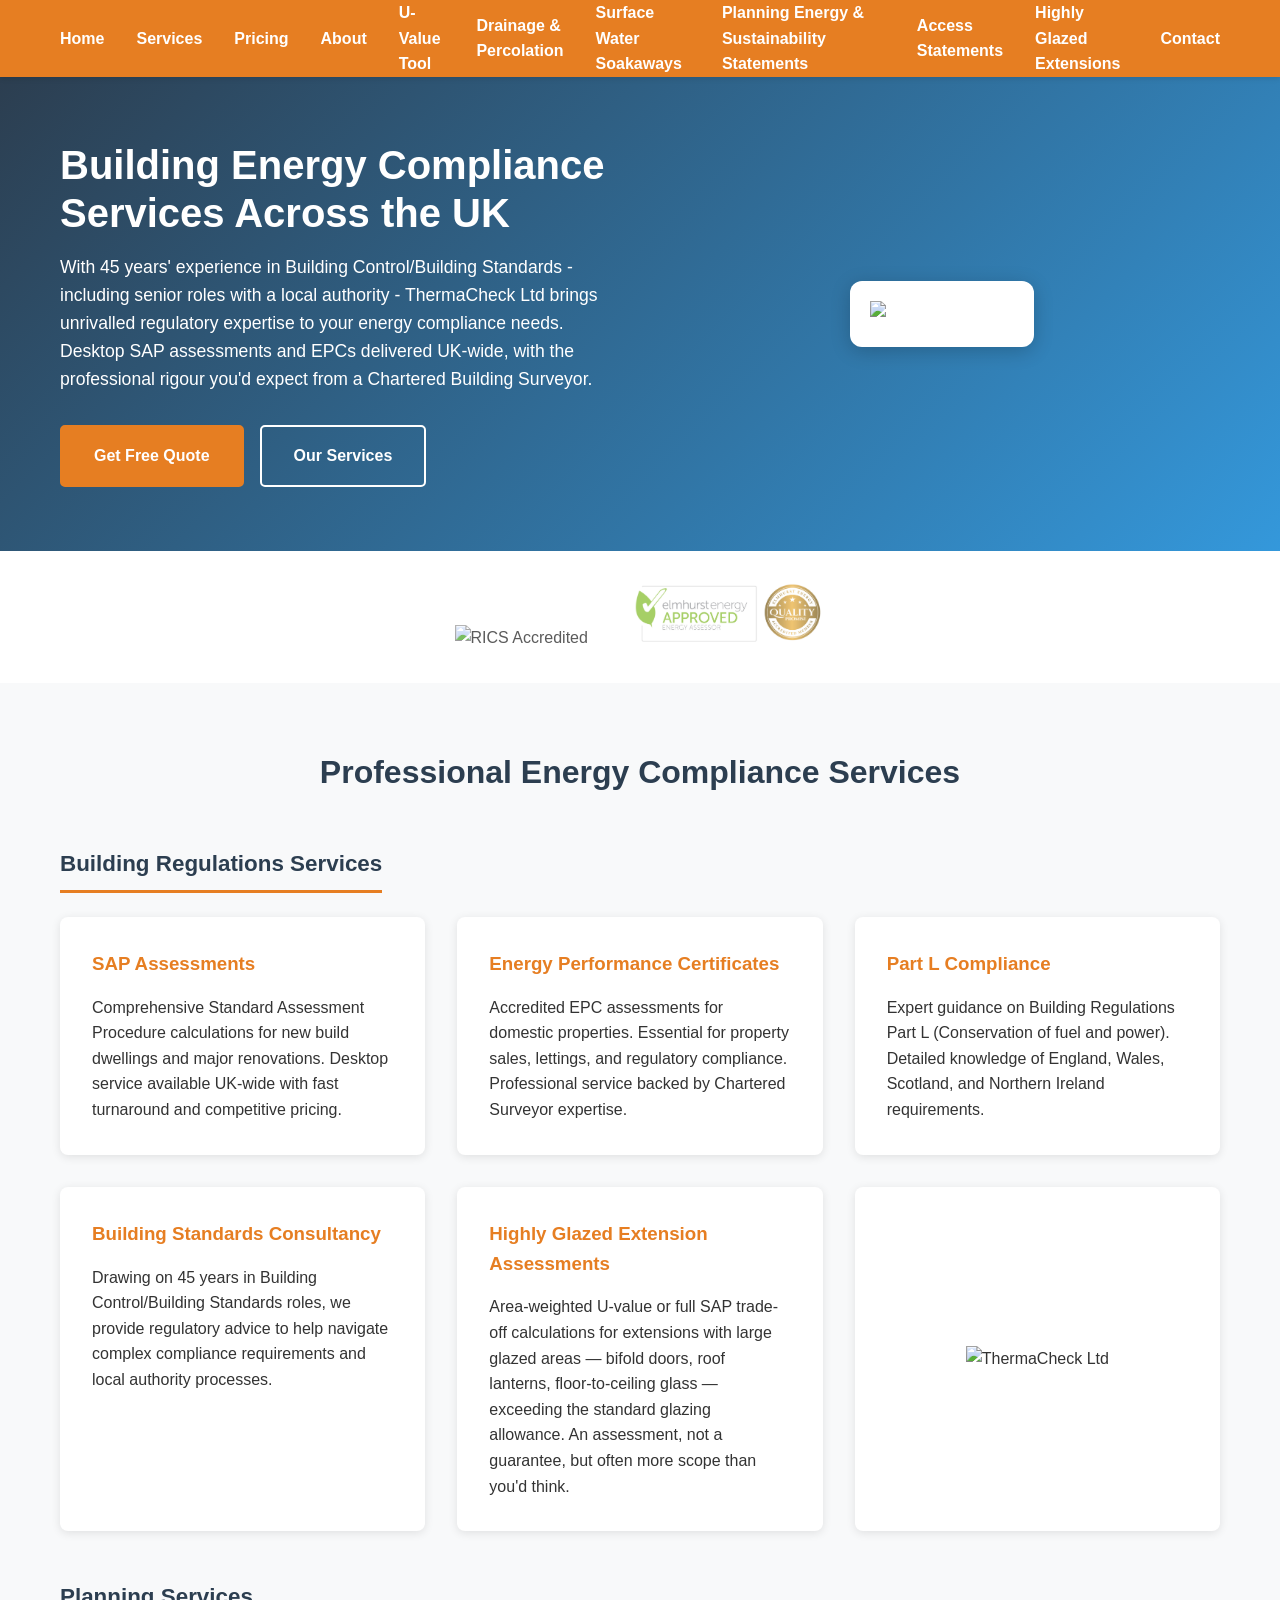
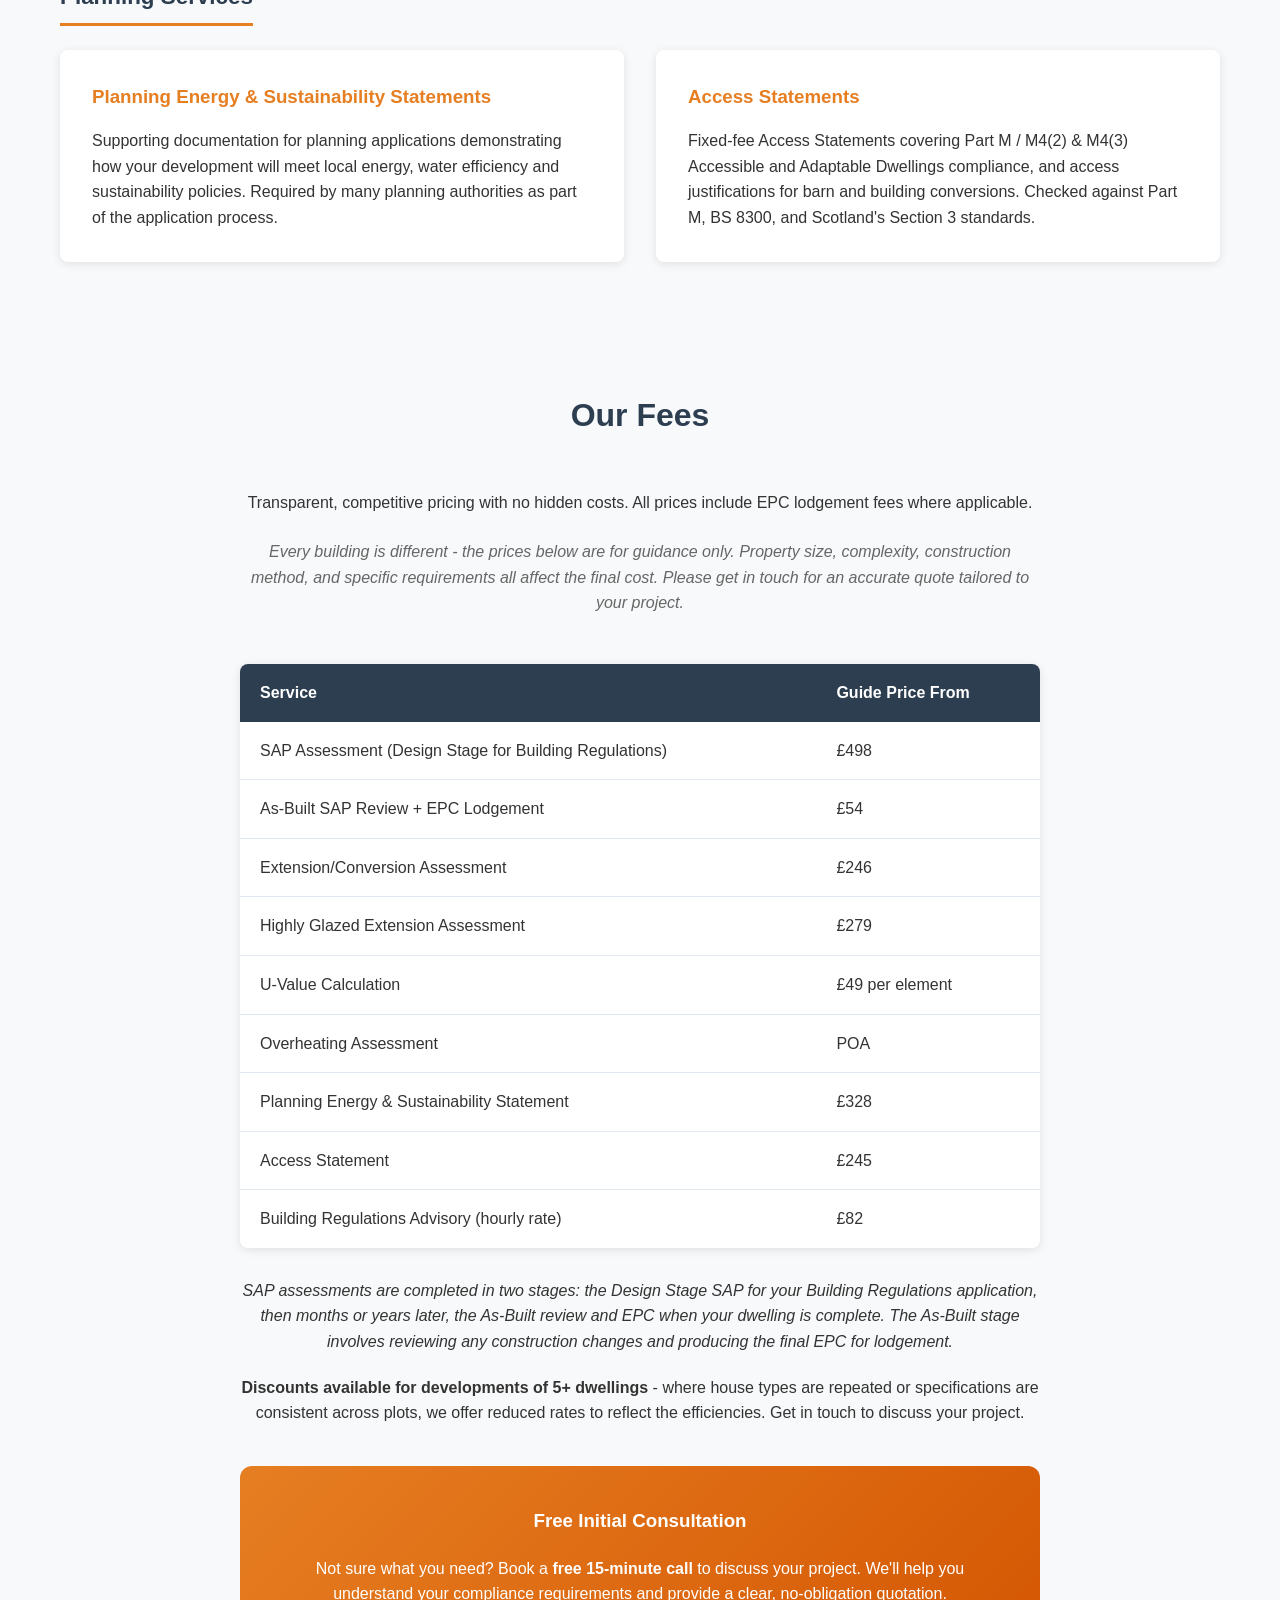
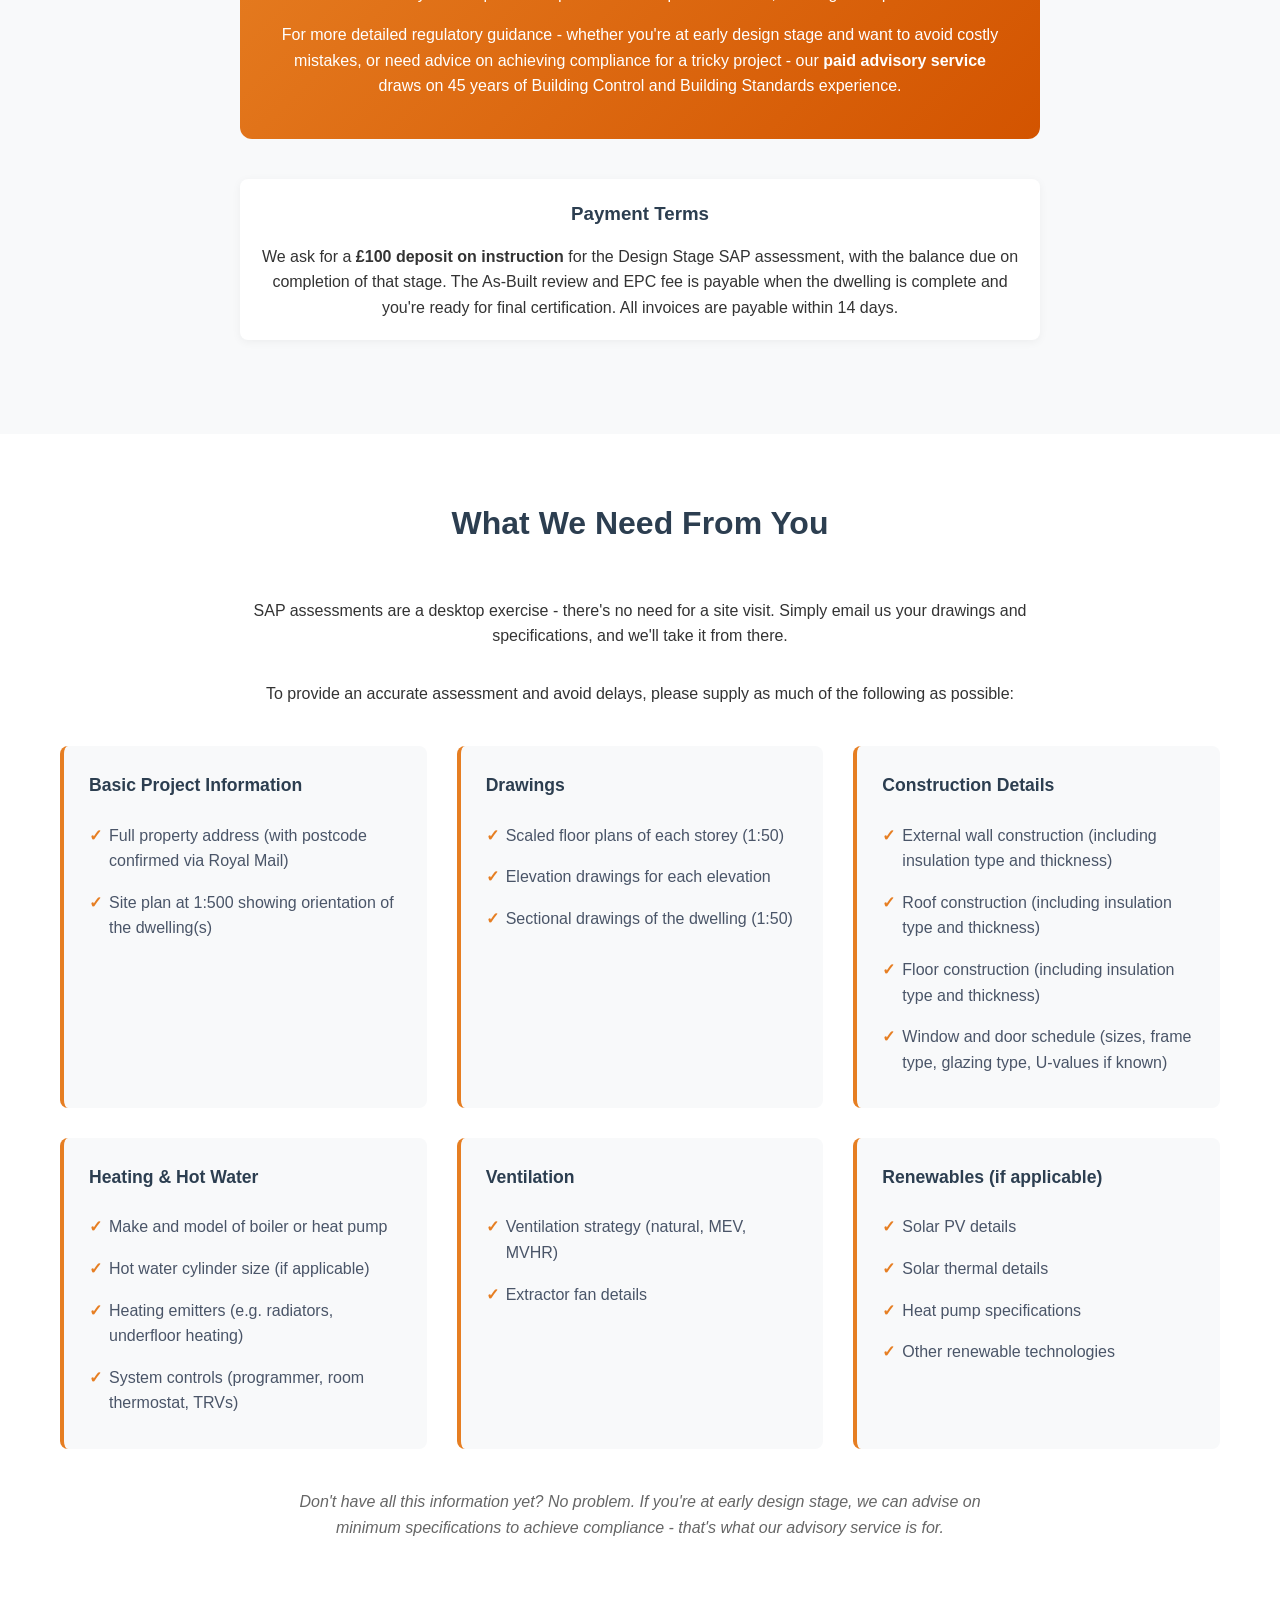
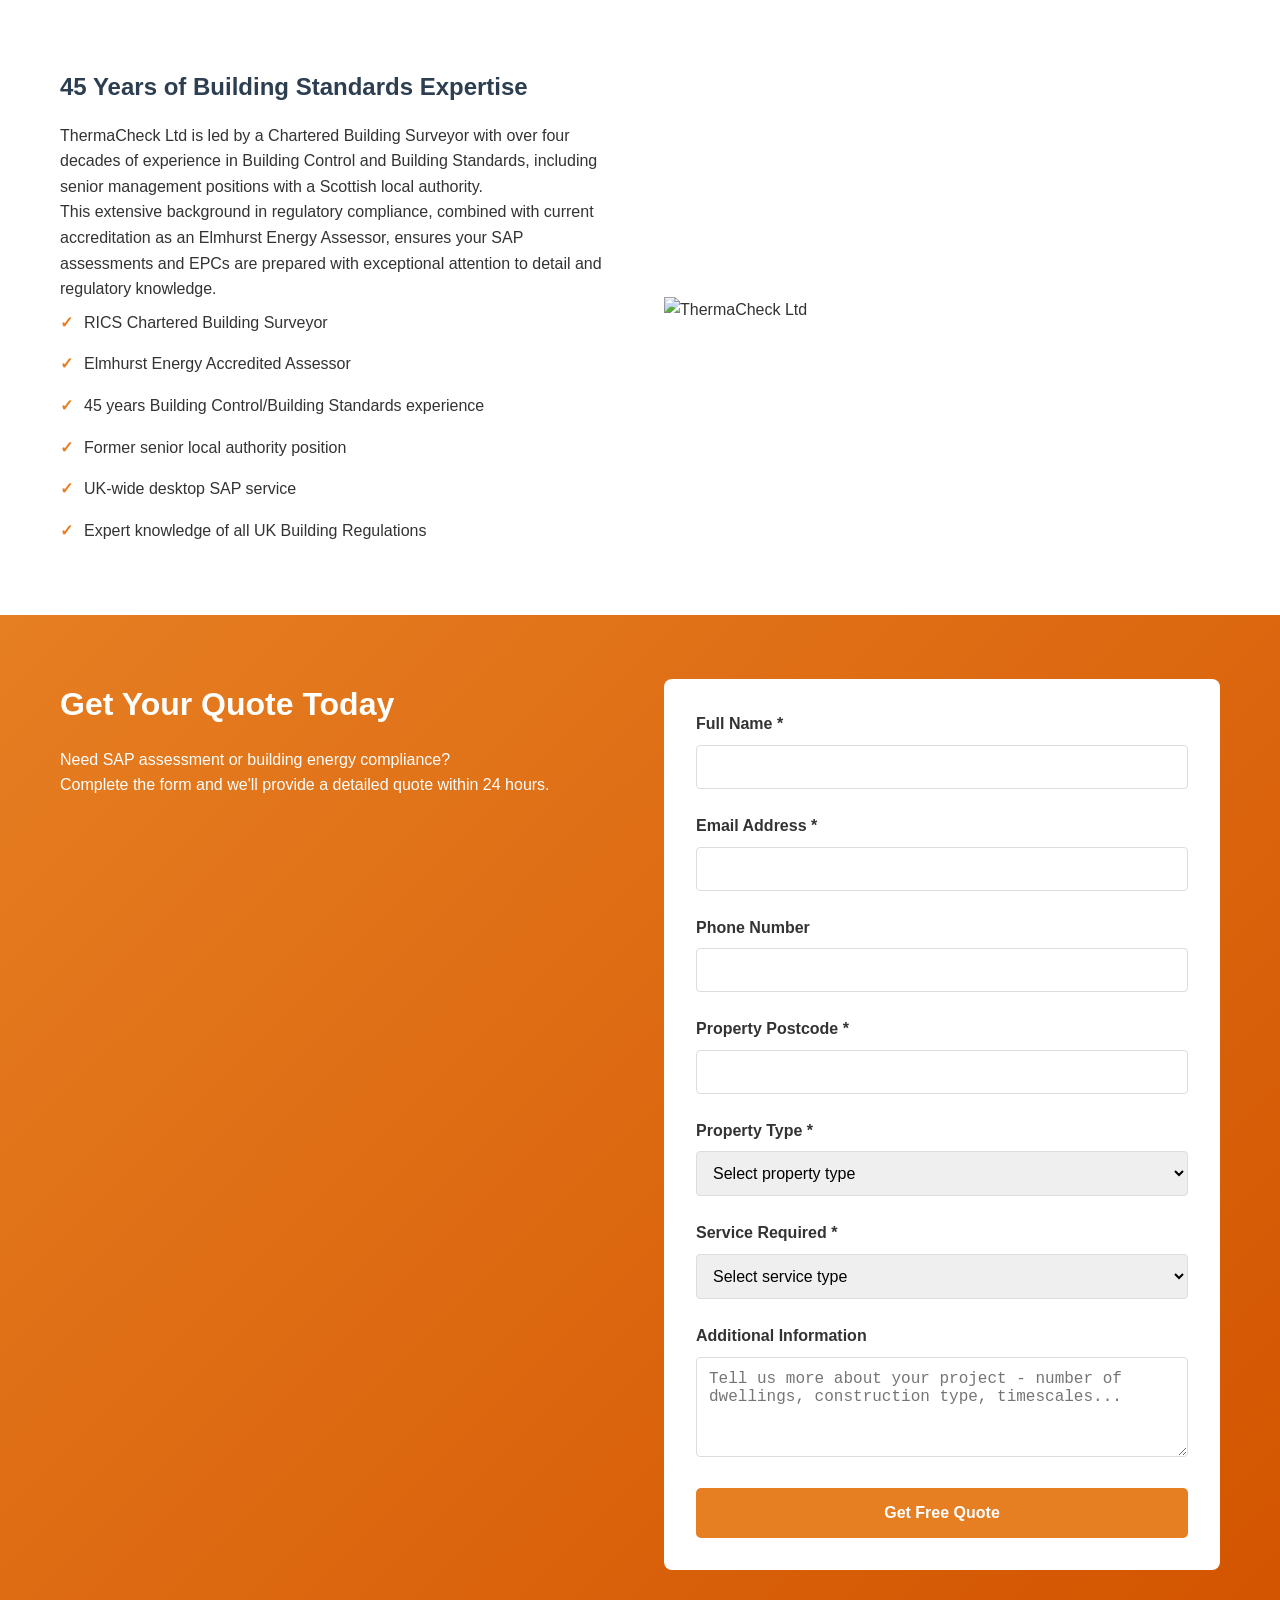
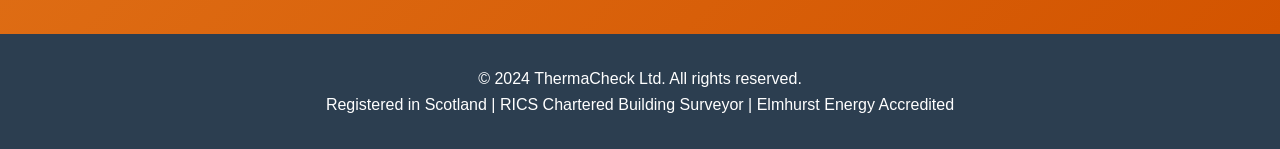
==== index.html @ 01a6847f "Add Highly Glazed Extension Assessments nav link and service card" ====
<!DOCTYPE html>
<html lang="en" ml-update="aware"><head>
<!-- Google tag (gtag.js) -->
<script async src="https://www.googletagmanager.com/gtag/js?id=AW-18004781098"></script>
<script>
window.dataLayer = window.dataLayer || [];
function gtag(){dataLayer.push(arguments);}
gtag('js', new Date());
gtag('config', 'AW-18004781098');
</script>

<meta http-equiv="content-type" content="text/html; charset=UTF-8">
<meta charset="UTF-8">
<meta name="viewport" content="width=device-width, initial-scale=1.0">
<title>ThermaCheck Ltd - Building Energy Compliance Services</title>
<style>
* {
margin: 0;
padding: 0;
box-sizing: border-box;
}

body {
font-family: 'Segoe UI', Tahoma, Geneva, Verdana, sans-serif;
line-height: 1.6;
color: #333;
}

.container {
max-width: 1200px;
margin: 0 auto;
padding: 0 20px;
}

/* Header Styles */
header {
background: #e67e22;
box-shadow: 0 2px 5px rgba(0,0,0,0.1);
position: sticky;
top: 0;
z-index: 1000;
}

nav {
display: flex;
justify-content: flex-end;
align-items: center;
padding: 1.5rem 0;
}

.nav-links {
display: flex;
list-style: none;
gap: 2rem;
align-items: center;
}

.nav-links a {
text-decoration: none;
color: white;
font-weight: 600;
transition: color 0.3s;
}

.nav-links a:hover {
color: #2c3e50;
}

/* Hero Section */
.hero {
background: linear-gradient(135deg, #2c3e50 0%, #3498db 100%);
color: white;
padding: 4rem 0;
}

.hero-content {
display: grid;
grid-template-columns: 1fr 1fr;
gap: 3rem;
align-items: center;
}

.hero-text h1 {
font-size: 2.5rem;
margin-bottom: 1rem;
line-height: 1.2;
}

.hero-text p {
font-size: 1.1rem;
margin-bottom: 2rem;
}

.hero-logo {
display: flex;
justify-content: center;
align-items: center;
}

.hero-logo img {
max-width: 280px;
height: auto;
background: white;
padding: 20px;
border-radius: 12px;
box-shadow: 0 4px 20px rgba(0,0,0,0.2);
}

.hero-buttons {
display: flex;
gap: 1rem;
flex-wrap: wrap;
}

.btn-primary {
background: #e67e22;
color: white;
padding: 1rem 2rem;
border-radius: 5px;
text-decoration: none;
font-weight: 600;
transition: background 0.3s;
border: 2px solid #e67e22;
}

.btn-primary:hover {
background: #d35400;
border-color: #d35400;
}

.btn-secondary {
background: transparent;
color: white;
padding: 1rem 2rem;
border-radius: 5px;
text-decoration: none;
font-weight: 600;
border: 2px solid white;
transition: all 0.3s;
}

.btn-secondary:hover {
background: white;
color: #2c3e50;
}

/* Logo Display Section */
.logo-display {
background: white;
padding: 2rem 0;
text-align: center;
display: flex;
justify-content: center;
align-items: center;
gap: 30px;
}

.logo-display img {
height: 60px;
margin: 0 20px;
opacity: 0.8;
}

/* Services Section */
.services {
padding: 4rem 0;
background: #f8f9fa;
}

.section-title {
text-align: center;
font-size: 2rem;
margin-bottom: 3rem;
color: #2c3e50;
}

.services-grid {
display: grid;
grid-template-columns: repeat(auto-fit, minmax(300px, 1fr));
gap: 2rem;
}

.service-card {
background: white;
padding: 2rem;
border-radius: 8px;
box-shadow: 0 2px 10px rgba(0,0,0,0.1);
transition: transform 0.3s;
}

.service-card:hover {
transform: translateY(-5px);
}

.service-card h3 {
color: #e67e22;
margin-bottom: 1rem;
}

.service-logo-card {
display: flex;
justify-content: center;
align-items: center;
background: white;
}

.service-logo-card img {
max-width: 200px;
height: auto;
}

.service-logo-card:hover {
transform: none;
}

/* About Section */
.about {
padding: 4rem 0;
background: white;
}

.about-content {
display: grid;
grid-template-columns: 1fr 1fr;
gap: 3rem;
align-items: center;
}

.about-text h2 {
color: #2c3e50;
margin-bottom: 1rem;
}

.about-text ul {
list-style: none;
padding: 0;
}

.about-text li {
padding: 0.5rem 0;
padding-left: 1.5rem;
position: relative;
}

.about-text li:before {
content: "✓";
position: absolute;
left: 0;
color: #e67e22;
font-weight: bold;
}

/* Pricing Section */
.pricing {
padding: 4rem 0;
background: #f8f9fa;
}

/* Quote Section */
.quote-section {
padding: 4rem 0;
background: linear-gradient(135deg, #e67e22 0%, #d35400 100%);
color: white;
}

.quote-container {
display: grid;
grid-template-columns: 1fr 1fr;
gap: 3rem;
align-items: start;
}

.quote-info h2 {
font-size: 2rem;
margin-bottom: 1rem;
}

.quote-form {
background: white;
padding: 2rem;
border-radius: 8px;
color: #333;
}

.form-group {
margin-bottom: 1.5rem;
}

.form-group label {
display: block;
margin-bottom: 0.5rem;
font-weight: 600;
}

.form-group input,
.form-group select,
.form-group textarea {
width: 100%;
padding: 0.75rem;
border: 1px solid #ddd;
border-radius: 4px;
font-size: 1rem;
}

.form-group textarea {
resize: vertical;
min-height: 100px;
}

.submit-button {
background: #e67e22;
color: white;
padding: 1rem 2rem;
border: none;
border-radius: 5px;
font-size: 1rem;
font-weight: 600;
cursor: pointer;
width: 100%;
transition: background 0.3s;
}

.submit-button:hover {
background: #d35400;
}

/* Footer */
footer {
background: #2c3e50;
color: white;
padding: 2rem 0;
text-align: center;
}

/* Scroll padding for fixed header */
html {
scroll-padding-top: 100px;
}

/* Responsive Design */
@media (max-width: 768px) {
.nav-links {
display: none;
}

.hero-content {
grid-template-columns: 1fr;
text-align: center;
}

.hero-text h1 {
font-size: 1.8rem;
}

.hero-logo {
order: -1;
}

.hero-logo img {
max-width: 200px;
}

.hero-buttons {
justify-content: center;
}

.about-content,
.quote-container {
grid-template-columns: 1fr;
}

.logo-display img {
height: 40px;
margin: 10px;
}
}
</style>
</head>
<body>
<header>
<nav class="container">
<ul class="nav-links">
<li><a href="#home">Home</a></li>
<li><a href="#services">Services</a></li>
<li><a href="#pricing">Pricing</a></li>
<li><a href="#about">About</a></li>
<li><a href="https://u-values.thermacheck.co.uk" target="_blank" rel="noopener">U-Value Tool</a></li>
<li><a href="https://drainage.thermacheck.co.uk" target="_blank" rel="noopener">Drainage &amp; Percolation</a></li>
<li><a href="https://surface-water.thermacheck.co.uk" target="_blank" rel="noopener">Surface Water Soakaways</a></li>
<li><a href="https://planning-energy.thermacheck.co.uk" target="_blank" rel="noopener">Planning Energy &amp; Sustainability Statements</a></li>
<li><a href="https://access-statement.thermacheck.co.uk" target="_blank" rel="noopener">Access Statements</a></li>
<li><a href="https://glazed-extensions.thermacheck.co.uk" target="_blank" rel="noopener">Highly Glazed Extensions</a></li>
<li><a href="#contact">Contact</a></li>
</ul>
</nav>
</header>

<section id="home" class="hero">
<div class="container">
<div class="hero-content">
<div class="hero-text">
<h1>Building Energy Compliance Services Across the UK</h1>
<p>With 45 years' experience in Building
Control/Building Standards - including senior roles with a local
authority - ThermaCheck Ltd brings unrivalled regulatory expertise to
your energy compliance needs. Desktop SAP assessments and EPCs delivered
UK-wide, with the professional rigour you'd expect from a Chartered
Building Surveyor.</p>
<div class="hero-buttons">
<a href="#quote" class="btn-primary">Get Free Quote</a>
<a href="#services" class="btn-secondary">Our Services</a>
</div>
</div>
<div class="hero-logo">
<img src="img/thermacheck-logo.png" alt="ThermaCheck Ltd">
</div>
</div>
</div>
</section>

<section class="logo-display">
<div class="container">
<img src="img/RICS-Logo-Black-With-Logo-White-Background.png" alt="RICS Accredited">
<img src="img/Elmhurst_approved_logo.png" alt="Elmhurst Approved">
</div>
</section>

<section id="services" class="services">
<div class="container">
<h2 class="section-title">Professional Energy Compliance Services</h2>

<h3 style="color: #2c3e50; margin-bottom: 1.5rem; font-size: 1.4rem; border-bottom: 3px solid #e67e22; padding-bottom: 0.5rem; display: inline-block;">Building Regulations Services</h3>
<div class="services-grid" style="margin-bottom: 3rem;">
<div class="service-card">
<h3>SAP Assessments</h3>
<p>Comprehensive Standard Assessment Procedure
calculations for new build dwellings and major renovations. Desktop
service available UK-wide with fast turnaround and competitive pricing.</p>
</div>
<div class="service-card">
<h3>Energy Performance Certificates</h3>
<p>Accredited EPC assessments for domestic
properties. Essential for property sales, lettings, and regulatory
compliance. Professional service backed by Chartered Surveyor expertise.</p>
</div>
<div class="service-card">
<h3>Part L Compliance</h3>
<p>Expert guidance on Building Regulations Part L
(Conservation of fuel and power). Detailed knowledge of England, Wales,
Scotland, and Northern Ireland requirements.</p>
</div>
<div class="service-card">
<h3>Building Standards Consultancy</h3>
<p>Drawing on 45 years in Building Control/Building
Standards roles, we provide regulatory advice to help navigate complex
compliance requirements and local authority processes.</p>
</div>
<div class="service-card">
<h3>Highly Glazed Extension Assessments</h3>
<p>Area-weighted U-value or full SAP trade-off
calculations for extensions with large glazed areas &mdash; bifold doors,
roof lanterns, floor-to-ceiling glass &mdash; exceeding the standard
glazing allowance. An assessment, not a guarantee, but often more scope
than you'd think.</p>
</div>
<div class="service-card service-logo-card">
<img src="img/thermacheck-logo.png" alt="ThermaCheck Ltd">
</div>
</div>

<h3 style="color: #2c3e50; margin-bottom: 1.5rem; font-size: 1.4rem; border-bottom: 3px solid #e67e22; padding-bottom: 0.5rem; display: inline-block;">Planning Services</h3>
<div class="services-grid">
<div class="service-card">
<h3>Planning Energy &amp; Sustainability Statements</h3>
<p>Supporting documentation for planning
applications demonstrating how your development will meet local energy,
water efficiency and sustainability policies. Required by many planning
authorities as part of the application process.</p>
</div>
<div class="service-card">
<h3>Access Statements</h3>
<p>Fixed-fee Access Statements covering Part M /
M4(2) &amp; M4(3) Accessible and Adaptable Dwellings compliance, and
access justifications for barn and building conversions. Checked
against Part M, BS 8300, and Scotland's Section 3 standards.</p>
</div>
</div>
</div>
</section>

<!-- Pricing Section -->
<section id="pricing" class="pricing">
<div class="container">
<h2 class="section-title">Our Fees</h2>
<p style="text-align: center; max-width: 800px; margin: 0 auto 1.5rem;">Transparent, competitive pricing with no hidden costs. All prices include EPC lodgement fees where applicable.</p>

<p style="text-align: center; max-width: 800px; margin: 0 auto 3rem; color: #666; font-style: italic;">Every
building is different - the prices below are for guidance only.
Property size, complexity, construction method, and specific
requirements all affect the final cost. Please get in touch for an
accurate quote tailored to your project.</p>

<div style="max-width: 800px; margin: 0 auto 30px; background: white; border-radius: 8px; overflow: hidden; box-shadow: 0 2px 10px rgba(0,0,0,0.1);">
<table style="width: 100%; border-collapse: collapse;">
<thead>
<tr style="background-color: #2c3e50; color: white;">
<th style="padding: 16px 20px; text-align: left; font-weight: 600;">Service</th>
<th style="padding: 16px 20px; text-align: left; font-weight: 600;">Guide Price From</th>
</tr>
</thead>
<tbody>
<tr style="border-bottom: 1px solid #e2e8f0;">
<td style="padding: 16px 20px;">SAP Assessment (Design Stage for Building Regulations)</td>
<td style="padding: 16px 20px;">£498</td>
</tr>
<tr style="border-bottom: 1px solid #e2e8f0;">
<td style="padding: 16px 20px;">As-Built SAP Review + EPC Lodgement</td>
<td style="padding: 16px 20px;">£54</td>
</tr>
<tr style="border-bottom: 1px solid #e2e8f0;">
<td style="padding: 16px 20px;">Extension/Conversion Assessment</td>
<td style="padding: 16px 20px;">£246</td>
</tr>
<tr style="border-bottom: 1px solid #e2e8f0;">
<td style="padding: 16px 20px;">Highly Glazed Extension Assessment</td>
<td style="padding: 16px 20px;">£279</td>
</tr>
<tr style="border-bottom: 1px solid #e2e8f0;">
<td style="padding: 16px 20px;">U-Value Calculation</td>
<td style="padding: 16px 20px;">£49 per element</td>
</tr>
<tr style="border-bottom: 1px solid #e2e8f0;">
<td style="padding: 16px 20px;">Overheating Assessment</td>
<td style="padding: 16px 20px;">POA</td>
</tr>
<tr style="border-bottom: 1px solid #e2e8f0;">
<td style="padding: 16px 20px;">Planning Energy &amp; Sustainability Statement</td>
<td style="padding: 16px 20px;">£328</td>
</tr>
<tr style="border-bottom: 1px solid #e2e8f0;">
<td style="padding: 16px 20px;">Access Statement</td>
<td style="padding: 16px 20px;">£245</td>
</tr>
<tr>
<td style="padding: 16px 20px;">Building Regulations Advisory (hourly rate)</td>
<td style="padding: 16px 20px;">£82</td>
</tr>
</tbody>
</table>
</div>

<p style="text-align: center; max-width: 800px; margin: 20px auto; font-style: italic;"><em>SAP
assessments are completed in two stages: the Design Stage SAP for your
Building Regulations application, then months or years later, the
As-Built review and EPC when your dwelling is complete. The As-Built
stage involves reviewing any construction changes and producing the
final EPC for lodgement.</em></p>

<p style="text-align: center; max-width: 800px; margin: 20px auto;"><strong>Discounts available for developments of 5+ dwellings</strong>
- where house types are repeated or specifications are consistent
across plots, we offer reduced rates to reflect the efficiencies. Get in
touch to discuss your project.</p>

<div style="background: linear-gradient(135deg, #e67e22 0%, #d35400 100%); color: white; padding: 40px; border-radius: 12px; max-width: 800px; margin: 40px auto; text-align: center;">
<h3 style="color: white; margin-bottom: 20px;">Free Initial Consultation</h3>
<p>Not sure what you need? Book a <strong>free 15-minute call</strong> to discuss your project. We'll help you understand your compliance requirements and provide a clear, no-obligation quotation.</p>
<p style="margin-top: 15px;">For more detailed
regulatory guidance - whether you're at early design stage and want to
avoid costly mistakes, or need advice on achieving compliance for a
tricky project - our <strong>paid advisory service</strong> draws on 45 years of Building Control and Building Standards experience.</p>
</div>

<div style="text-align: center; max-width: 800px; margin: 30px auto; padding: 20px; background: white; border-radius: 8px; box-shadow: 0 2px 10px rgba(0,0,0,0.05);">
<h3 style="color: #2c3e50; margin-bottom: 15px;">Payment Terms</h3>
<p>We ask for a <strong>£100 deposit on instruction</strong>
for the Design Stage SAP assessment, with the balance due on completion
of that stage. The As-Built review and EPC fee is payable when the
dwelling is complete and you're ready for final certification. All
invoices are payable within 14 days.</p>
</div>
</div>
</section>

<!-- What We Need Section -->
<section class="about" style="background: white;">
<div class="container">
<h2 class="section-title">What We Need From You</h2>
<p style="text-align: center; max-width: 800px; margin: 0 auto 2rem;">SAP
assessments are a desktop exercise - there's no need for a site visit.
Simply email us your drawings and specifications, and we'll take it from
there.</p>

<p style="text-align: center; margin-bottom: 30px;">To provide an accurate assessment and avoid delays, please supply as much of the following as possible:</p>

<div style="display: grid; grid-template-columns: repeat(auto-fit, minmax(300px, 1fr)); gap: 30px; margin: 40px 0;">
<div style="background: #f8f9fa; padding: 25px; border-radius: 8px; border-left: 4px solid #e67e22;">
<h3 style="color: #2c3e50; margin-bottom: 15px; font-size: 1.1rem;">Basic Project Information</h3>
<ul style="list-style: none; padding: 0; margin: 0;">
<li style="padding: 8px 0; padding-left: 20px; position: relative; color: #4a5568;"><span style="position: absolute; left: 0; color: #e67e22; font-weight: bold;">✓</span> Full property address (with postcode confirmed via Royal Mail)</li>
<li style="padding: 8px 0; padding-left: 20px; position: relative; color: #4a5568;"><span style="position: absolute; left: 0; color: #e67e22; font-weight: bold;">✓</span> Site plan at 1:500 showing orientation of the dwelling(s)</li>
</ul>
</div>

<div style="background: #f8f9fa; padding: 25px; border-radius: 8px; border-left: 4px solid #e67e22;">
<h3 style="color: #2c3e50; margin-bottom: 15px; font-size: 1.1rem;">Drawings</h3>
<ul style="list-style: none; padding: 0; margin: 0;">
<li style="padding: 8px 0; padding-left: 20px; position: relative; color: #4a5568;"><span style="position: absolute; left: 0; color: #e67e22; font-weight: bold;">✓</span> Scaled floor plans of each storey (1:50)</li>
<li style="padding: 8px 0; padding-left: 20px; position: relative; color: #4a5568;"><span style="position: absolute; left: 0; color: #e67e22; font-weight: bold;">✓</span> Elevation drawings for each elevation</li>
<li style="padding: 8px 0; padding-left: 20px; position: relative; color: #4a5568;"><span style="position: absolute; left: 0; color: #e67e22; font-weight: bold;">✓</span> Sectional drawings of the dwelling (1:50)</li>
</ul>
</div>

<div style="background: #f8f9fa; padding: 25px; border-radius: 8px; border-left: 4px solid #e67e22;">
<h3 style="color: #2c3e50; margin-bottom: 15px; font-size: 1.1rem;">Construction Details</h3>
<ul style="list-style: none; padding: 0; margin: 0;">
<li style="padding: 8px 0; padding-left: 20px; position: relative; color: #4a5568;"><span style="position: absolute; left: 0; color: #e67e22; font-weight: bold;">✓</span> External wall construction (including insulation type and thickness)</li>
<li style="padding: 8px 0; padding-left: 20px; position: relative; color: #4a5568;"><span style="position: absolute; left: 0; color: #e67e22; font-weight: bold;">✓</span> Roof construction (including insulation type and thickness)</li>
<li style="padding: 8px 0; padding-left: 20px; position: relative; color: #4a5568;"><span style="position: absolute; left: 0; color: #e67e22; font-weight: bold;">✓</span> Floor construction (including insulation type and thickness)</li>
<li style="padding: 8px 0; padding-left: 20px; position: relative; color: #4a5568;"><span style="position: absolute; left: 0; color: #e67e22; font-weight: bold;">✓</span> Window and door schedule (sizes, frame type, glazing type, U-values if known)</li>
</ul>
</div>

<div style="background: #f8f9fa; padding: 25px; border-radius: 8px; border-left: 4px solid #e67e22;">
<h3 style="color: #2c3e50; margin-bottom: 15px; font-size: 1.1rem;">Heating &amp; Hot Water</h3>
<ul style="list-style: none; padding: 0; margin: 0;">
<li style="padding: 8px 0; padding-left: 20px; position: relative; color: #4a5568;"><span style="position: absolute; left: 0; color: #e67e22; font-weight: bold;">✓</span> Make and model of boiler or heat pump</li>
<li style="padding: 8px 0; padding-left: 20px; position: relative; color: #4a5568;"><span style="position: absolute; left: 0; color: #e67e22; font-weight: bold;">✓</span> Hot water cylinder size (if applicable)</li>
<li style="padding: 8px 0; padding-left: 20px; position: relative; color: #4a5568;"><span style="position: absolute; left: 0; color: #e67e22; font-weight: bold;">✓</span> Heating emitters (e.g. radiators, underfloor heating)</li>
<li style="padding: 8px 0; padding-left: 20px; position: relative; color: #4a5568;"><span style="position: absolute; left: 0; color: #e67e22; font-weight: bold;">✓</span> System controls (programmer, room thermostat, TRVs)</li>
</ul>
</div>

<div style="background: #f8f9fa; padding: 25px; border-radius: 8px; border-left: 4px solid #e67e22;">
<h3 style="color: #2c3e50; margin-bottom: 15px; font-size: 1.1rem;">Ventilation</h3>
<ul style="list-style: none; padding: 0; margin: 0;">
<li style="padding: 8px 0; padding-left: 20px; position: relative; color: #4a5568;"><span style="position: absolute; left: 0; color: #e67e22; font-weight: bold;">✓</span> Ventilation strategy (natural, MEV, MVHR)</li>
<li style="padding: 8px 0; padding-left: 20px; position: relative; color: #4a5568;"><span style="position: absolute; left: 0; color: #e67e22; font-weight: bold;">✓</span> Extractor fan details</li>
</ul>
</div>

<div style="background: #f8f9fa; padding: 25px; border-radius: 8px; border-left: 4px solid #e67e22;">
<h3 style="color: #2c3e50; margin-bottom: 15px; font-size: 1.1rem;">Renewables (if applicable)</h3>
<ul style="list-style: none; padding: 0; margin: 0;">
<li style="padding: 8px 0; padding-left: 20px; position: relative; color: #4a5568;"><span style="position: absolute; left: 0; color: #e67e22; font-weight: bold;">✓</span> Solar PV details</li>
<li style="padding: 8px 0; padding-left: 20px; position: relative; color: #4a5568;"><span style="position: absolute; left: 0; color: #e67e22; font-weight: bold;">✓</span> Solar thermal details</li>
<li style="padding: 8px 0; padding-left: 20px; position: relative; color: #4a5568;"><span style="position: absolute; left: 0; color: #e67e22; font-weight: bold;">✓</span> Heat pump specifications</li>
<li style="padding: 8px 0; padding-left: 20px; position: relative; color: #4a5568;"><span style="position: absolute; left: 0; color: #e67e22; font-weight: bold;">✓</span> Other renewable technologies</li>
</ul>
</div>
</div>

<p style="text-align: center; max-width: 700px; margin: 30px auto 0 auto; color: #666; font-style: italic;"><em>Don't
have all this information yet? No problem. If you're at early design
stage, we can advise on minimum specifications to achieve compliance -
that's what our advisory service is for.</em></p>
</div>
</section>

<section id="about" class="about">
<div class="container">
<div class="about-content">
<div class="about-text">
<h2>45 Years of Building Standards Expertise</h2>
<p>ThermaCheck Ltd is led by a Chartered Building
Surveyor with over four decades of experience in Building Control and
Building Standards, including senior management positions with a
Scottish local authority.</p>
<p>This extensive background in regulatory
compliance, combined with current accreditation as an Elmhurst Energy
Assessor, ensures your SAP assessments and EPCs are prepared with
exceptional attention to detail and regulatory knowledge.</p>
<ul>
<li>RICS Chartered Building Surveyor</li>
<li>Elmhurst Energy Accredited Assessor</li>
<li>45 years Building Control/Building Standards experience</li>
<li>Former senior local authority position</li>
<li>UK-wide desktop SAP service</li>
<li>Expert knowledge of all UK Building Regulations</li>
</ul>
</div>
<div class="about-image">
<img src="img/thermacheck-logo.png" alt="ThermaCheck Ltd" style="max-width: 100%; height: auto; max-height: 300px;">
</div>
</div>
</div>
</section>

<section id="quote" class="quote-section">
<div class="container">
<div class="quote-container">
<div class="quote-info">
<h2>Get Your Quote Today</h2>
<p>Need SAP assessment or building energy compliance?</p>
<p>Complete the form and we'll provide a detailed quote within 24 hours.</p>
</div>
<div class="quote-form">
<form id="contactForm" action="https://formspree.io/f/mpqrbgjj" method="POST">
<div class="form-group">
<label for="name">Full Name *</label>
<input type="text" id="name" name="name" required="">
</div>
<div class="form-group">
<label for="email">Email Address *</label>
<input type="email" id="email" name="email" required="">
</div>
<div class="form-group">
<label for="phone">Phone Number</label>
<input type="tel" id="phone" name="phone">
</div>
<div class="form-group">
<label for="postcode">Property Postcode *</label>
<input type="text" id="postcode" name="postcode" required="">
</div>
<div class="form-group">
<label for="propertyType">Property Type *</label>
<select id="propertyType" name="propertyType" required="">
<option value="" selected="selected">Select property type</option>
<option value="detached">Detached House</option>
<option value="semi-detached">Semi-Detached House</option>
<option value="terraced">Terraced House</option>
<option value="bungalow">Bungalow</option>
<option value="flat">Flat/Apartment</option>
<option value="new-build">New Build Development</option>
<option value="other">Other</option>
</select>
</div>
<div class="form-group">
<label for="service">Service Required *</label>
<select id="service" name="service" required="">
<option value="" selected="selected">Select service type</option>
<option value="sap">SAP Assessment</option>
<option value="epc">Energy Performance Certificate</option>
<option value="Planning Energy Statements">Planning Energy &amp; Sustainability Statements</option>
<option value="Access Statements">Access Statements</option>
<option value="Highly Glazed Extension Assessment">Highly Glazed Extension Assessment</option>
<option value="consultancy">Building Standards Consultancy</option>
<option value="other">Other - Please specify below</option>
</select>
</div>
<div class="form-group">
<label for="message">Additional Information</label>
<textarea id="message" name="message" placeholder="Tell us more about your project - number of dwellings, construction type, timescales..."></textarea>
</div>
<button type="submit" class="submit-button">Get Free Quote</button>
</form>
</div>
</div>
</div>
</section>

<footer id="contact">
<div class="container">
<p>© 2024 ThermaCheck Ltd. All rights reserved.</p>
<p>Registered in Scotland | RICS Chartered Building Surveyor | Elmhurst Energy Accredited</p>
</div>
</footer>

<script>
// Smooth scrolling for navigation links
document.querySelectorAll('a[href^="#"]').forEach(anchor => {
anchor.addEventListener('click', function (e) {
e.preventDefault();
const target = document.querySelector(this.getAttribute('href'));
if (target) {
target.scrollIntoView({
behavior: 'smooth',
block: 'start'
});
}
});
});

// Form submission - sends to Formspree then redirects to thank-you page
const form = document.getElementById('contactForm');
form.addEventListener('submit', async function (e) {
e.preventDefault();

const submitButton = form.querySelector('.submit-button');
submitButton.textContent = 'Sending...';
submitButton.disabled = true;

const formData = new FormData(form);

try {
const response = await fetch('https://formspree.io/f/mpqrbgjj', {
method: 'POST',
body: formData,
headers: { 'Accept': 'application/json' }
});

if (response.ok) {
window.location.href = '/thank-you.html';
} else {
throw new Error('Submission failed');
}
} catch (error) {
submitButton.textContent = 'Get Free Quote';
submitButton.disabled = false;
alert('Sorry, there was a problem submitting your enquiry. Please try again or email us directly at info@thermacheck.co.uk');
}
});
</script>

</body></html>
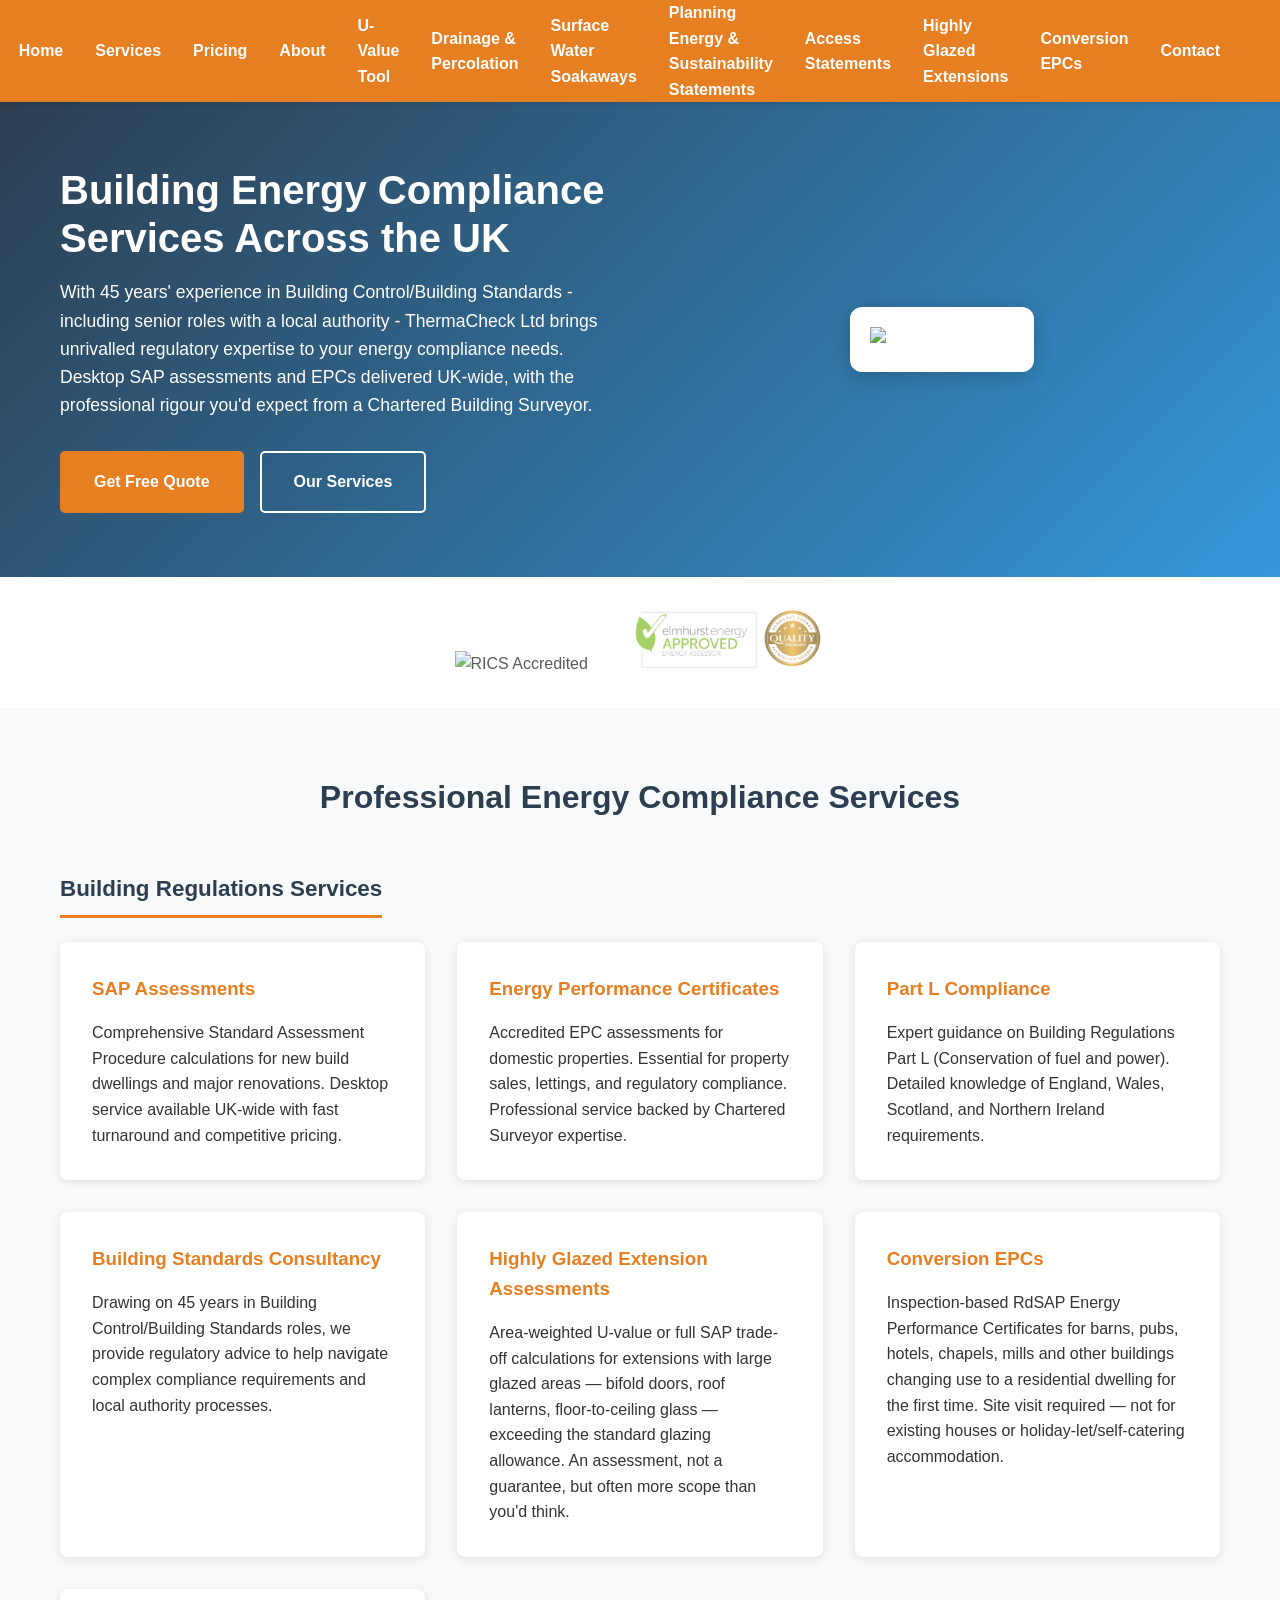
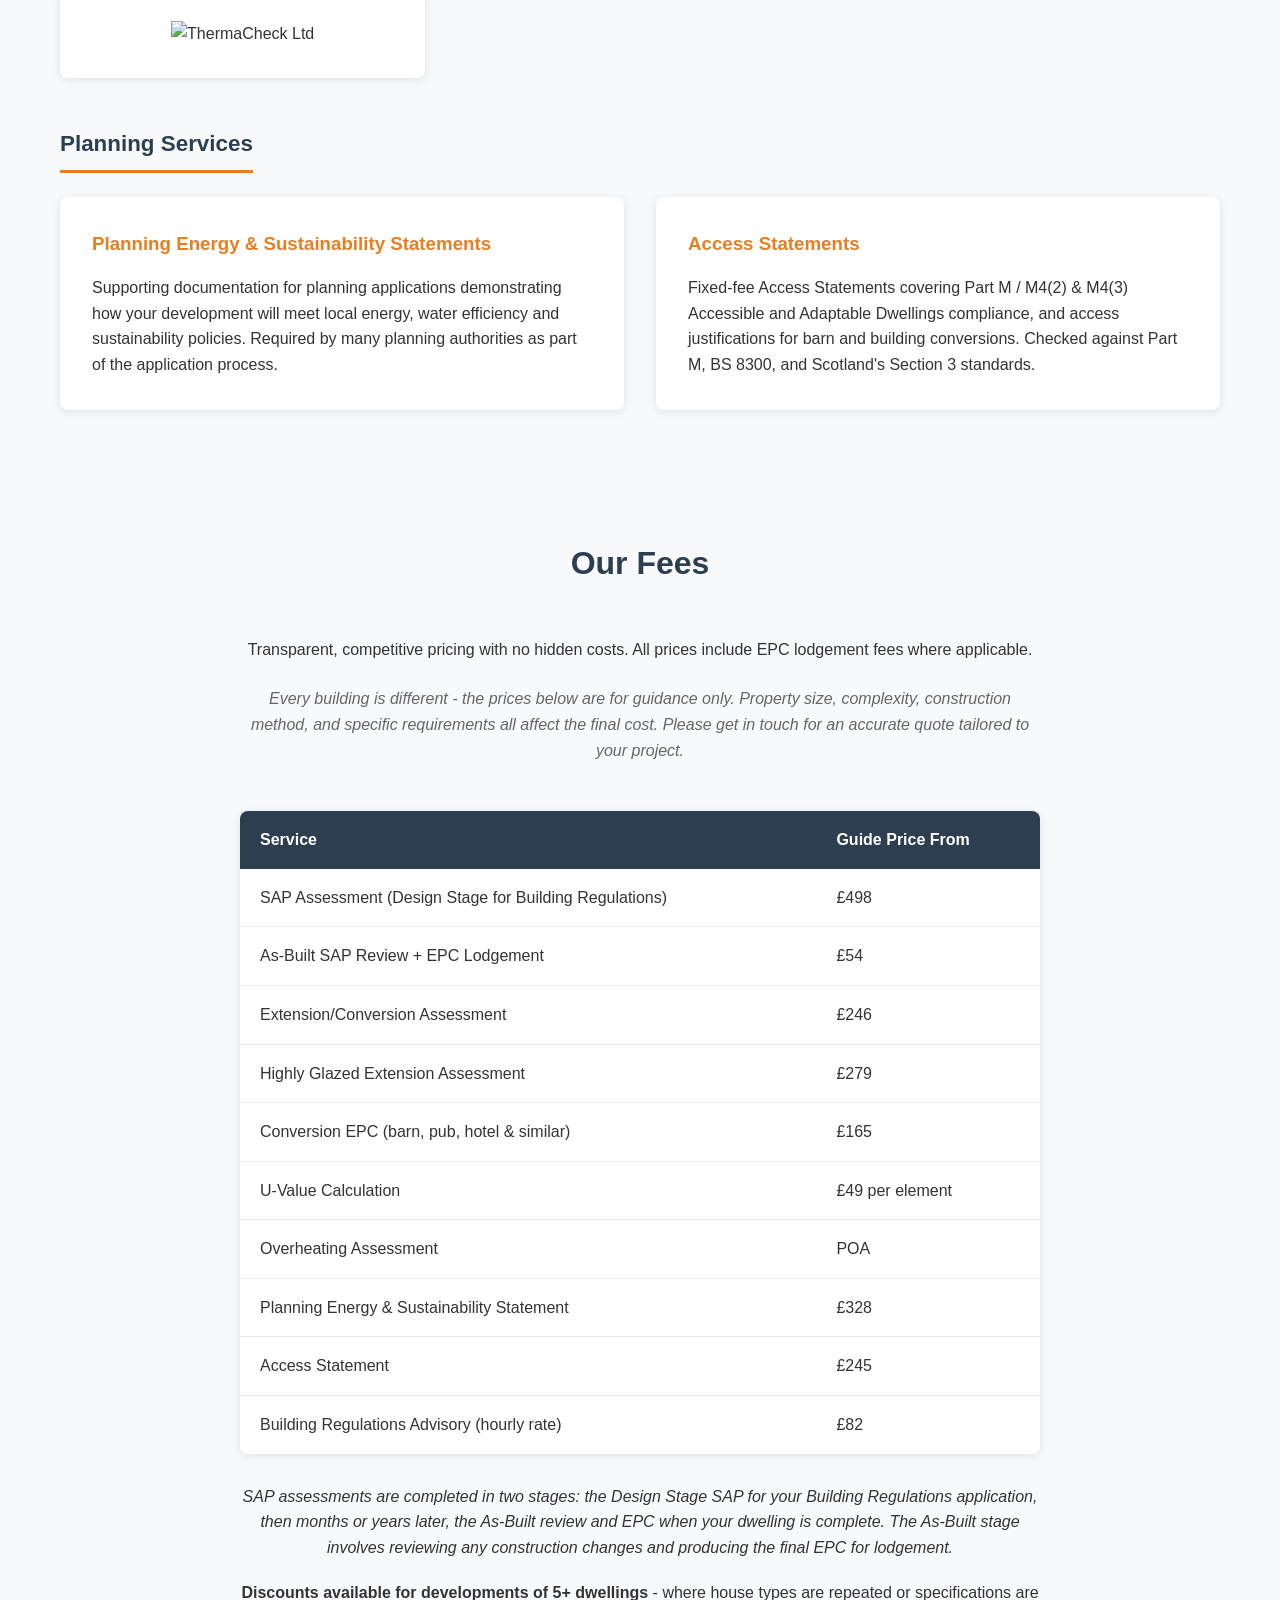
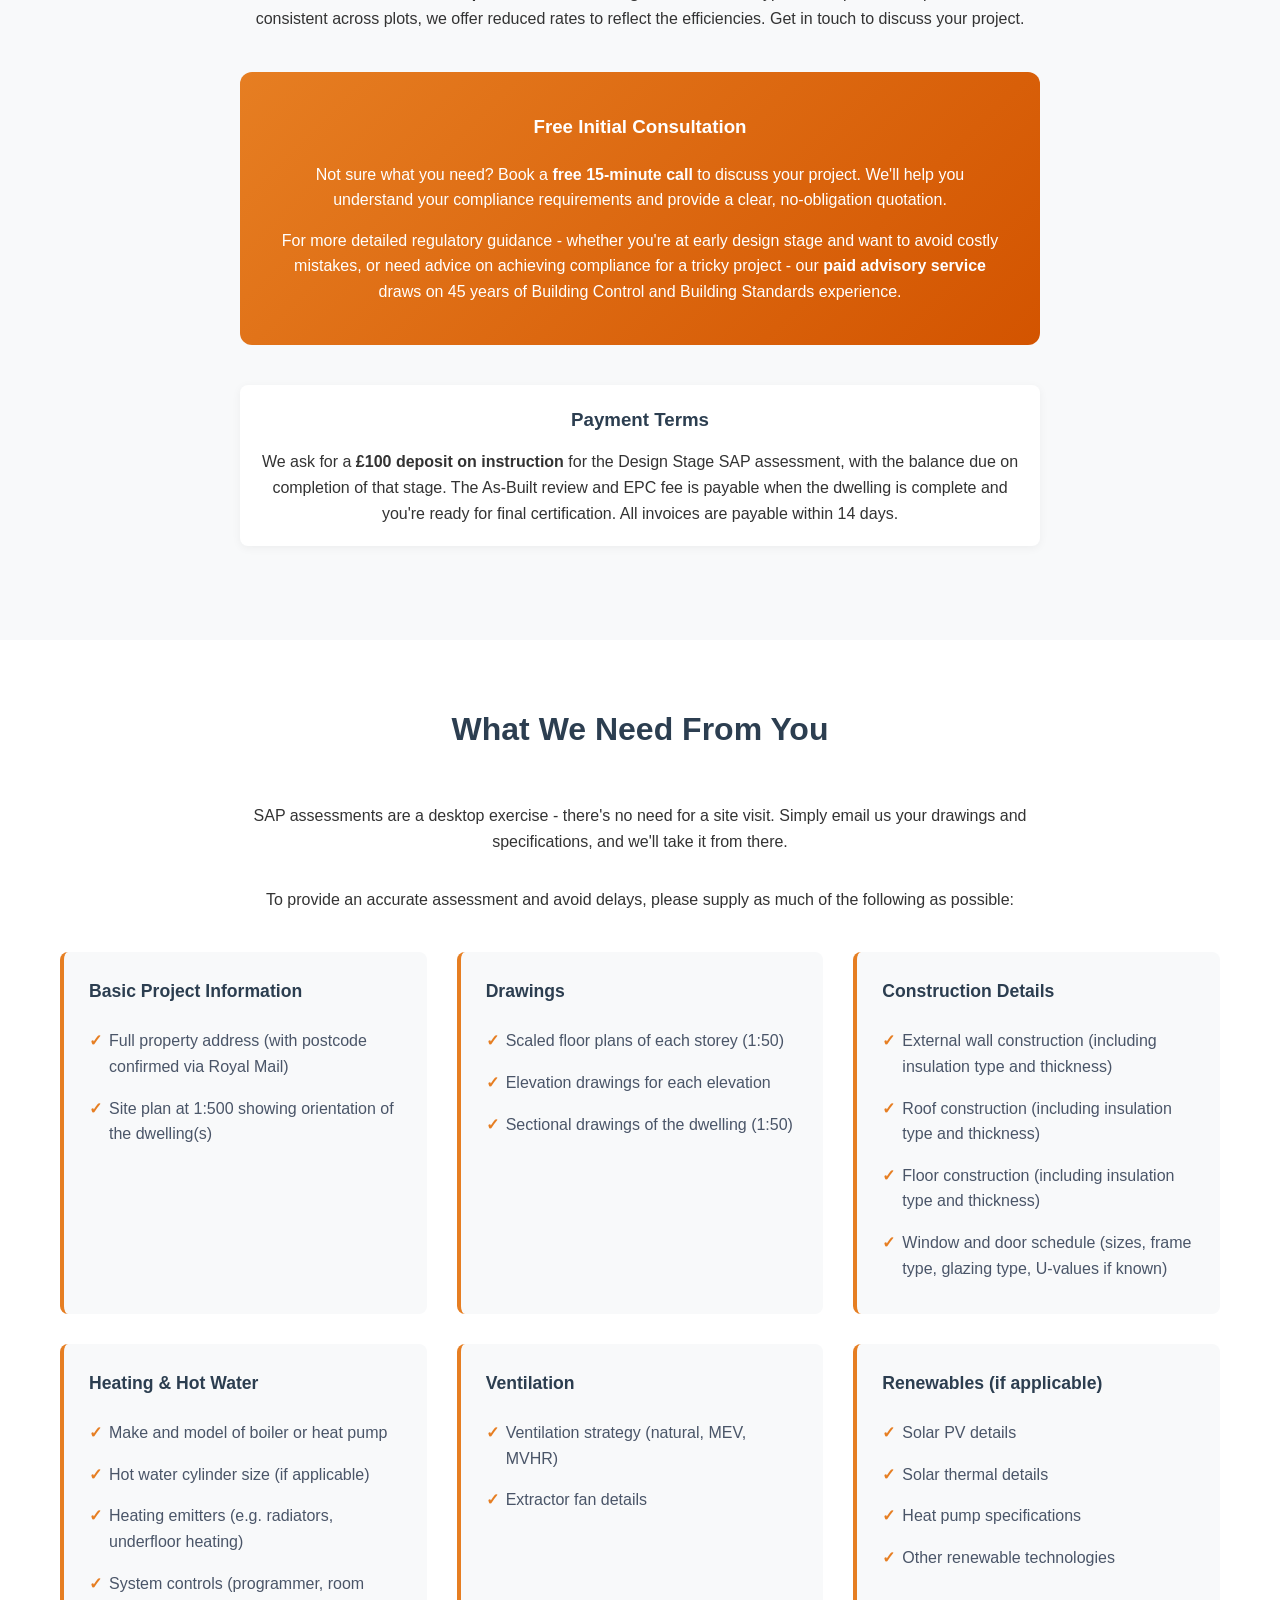
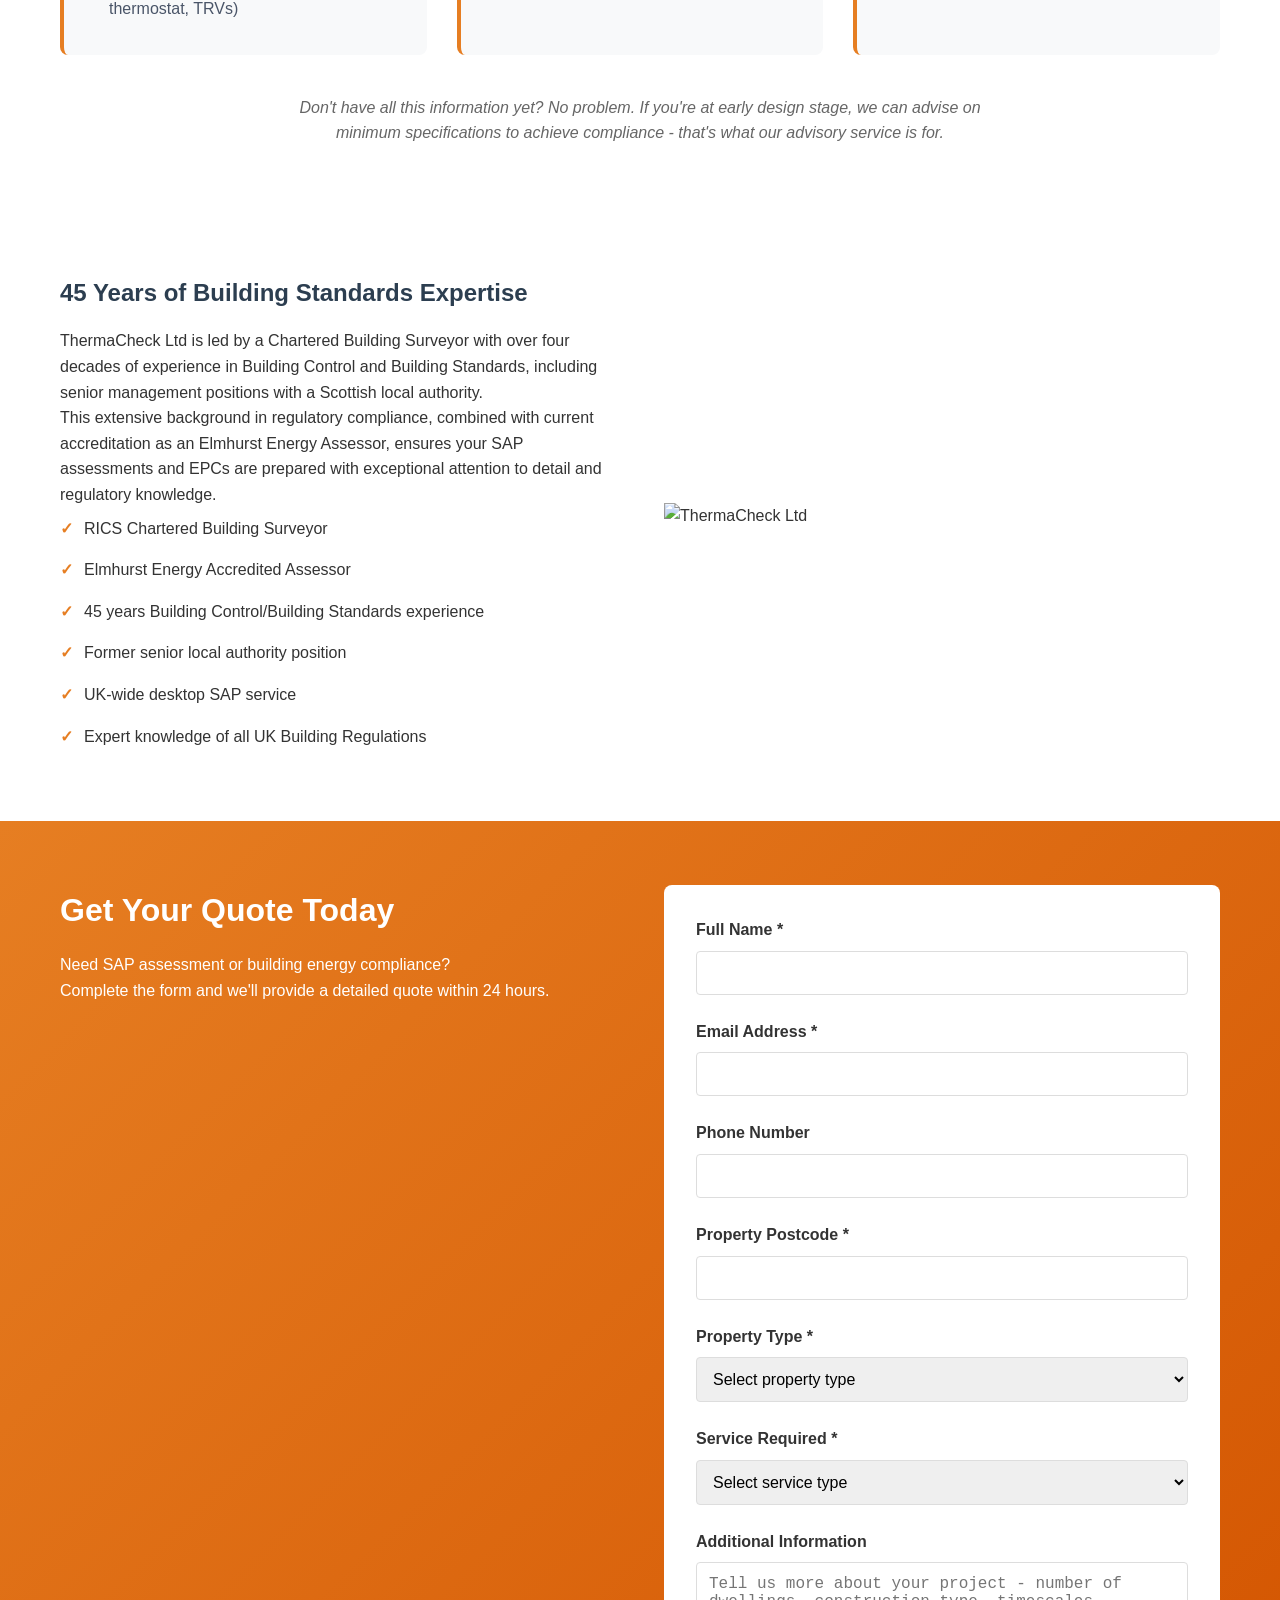
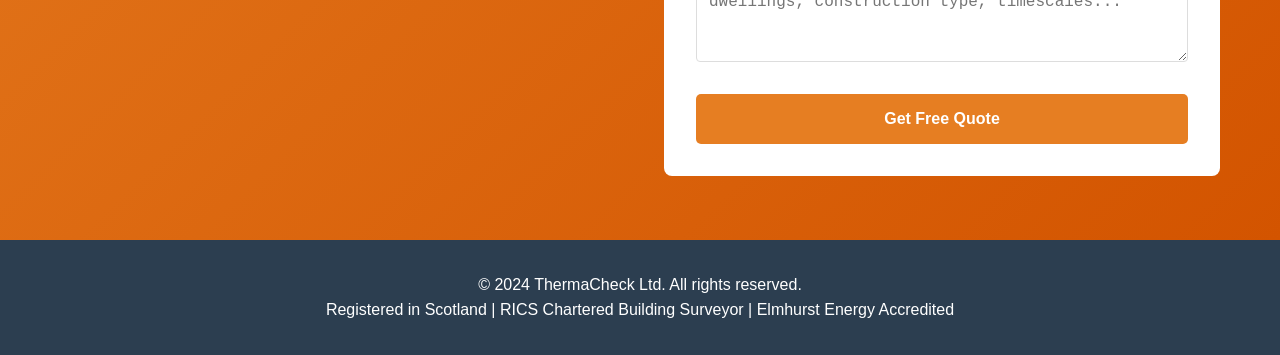
==== commit d5b5063a: "Add Conversion EPC service to nav, services, pricing and quote form" ====
--- a/index.html
+++ b/index.html
@@ -390,6 +390,7 @@
 <li><a href="https://planning-energy.thermacheck.co.uk" target="_blank" rel="noopener">Planning Energy &amp; Sustainability Statements</a></li>
 <li><a href="https://access-statement.thermacheck.co.uk" target="_blank" rel="noopener">Access Statements</a></li>
 <li><a href="https://glazed-extensions.thermacheck.co.uk" target="_blank" rel="noopener">Highly Glazed Extensions</a></li>
+<li><a href="https://conversion-epc.thermacheck.co.uk" target="_blank" rel="noopener">Conversion EPCs</a></li>
 <li><a href="#contact">Contact</a></li>
 </ul>
 </nav>
@@ -463,6 +464,14 @@
 glazing allowance. An assessment, not a guarantee, but often more scope
 than you'd think.</p>
 </div>
+<div class="service-card">
+<h3>Conversion EPCs</h3>
+<p>Inspection-based RdSAP Energy Performance
+Certificates for barns, pubs, hotels, chapels, mills and other buildings
+changing use to a residential dwelling for the first time. Site visit
+required &mdash; not for existing houses or holiday-let/self-catering
+accommodation.</p>
+</div>
 <div class="service-card service-logo-card">
 <img src="img/thermacheck-logo.png" alt="ThermaCheck Ltd">
 </div>
@@ -524,6 +533,10 @@
 <tr style="border-bottom: 1px solid #e2e8f0;">
 <td style="padding: 16px 20px;">Highly Glazed Extension Assessment</td>
 <td style="padding: 16px 20px;">£279</td>
+</tr>
+<tr style="border-bottom: 1px solid #e2e8f0;">
+<td style="padding: 16px 20px;">Conversion EPC (barn, pub, hotel &amp; similar)</td>
+<td style="padding: 16px 20px;">£165</td>
 </tr>
 <tr style="border-bottom: 1px solid #e2e8f0;">
 <td style="padding: 16px 20px;">U-Value Calculation</td>
@@ -733,6 +746,7 @@
 <option value="Planning Energy Statements">Planning Energy &amp; Sustainability Statements</option>
 <option value="Access Statements">Access Statements</option>
 <option value="Highly Glazed Extension Assessment">Highly Glazed Extension Assessment</option>
+<option value="Conversion EPC">Conversion EPC (barn, pub, hotel &amp; similar)</option>
 <option value="consultancy">Building Standards Consultancy</option>
 <option value="other">Other - Please specify below</option>
 </select>
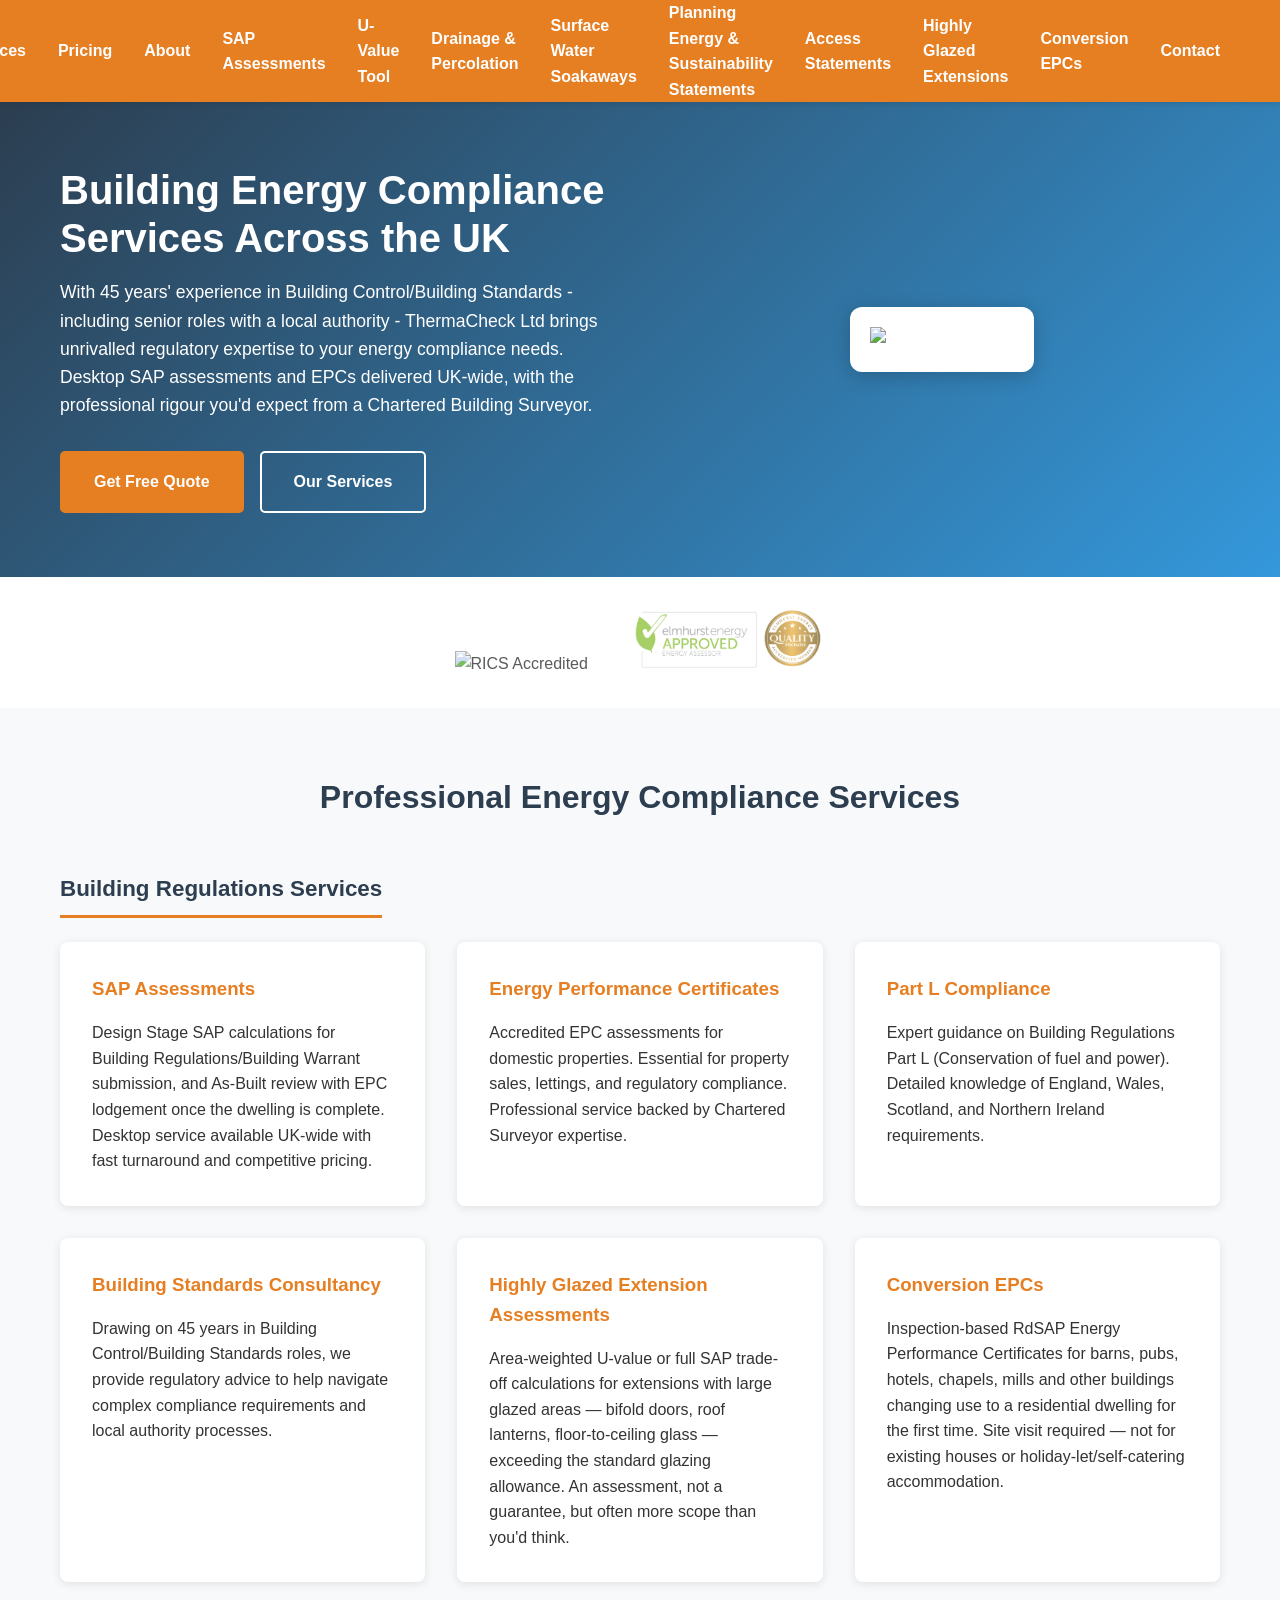
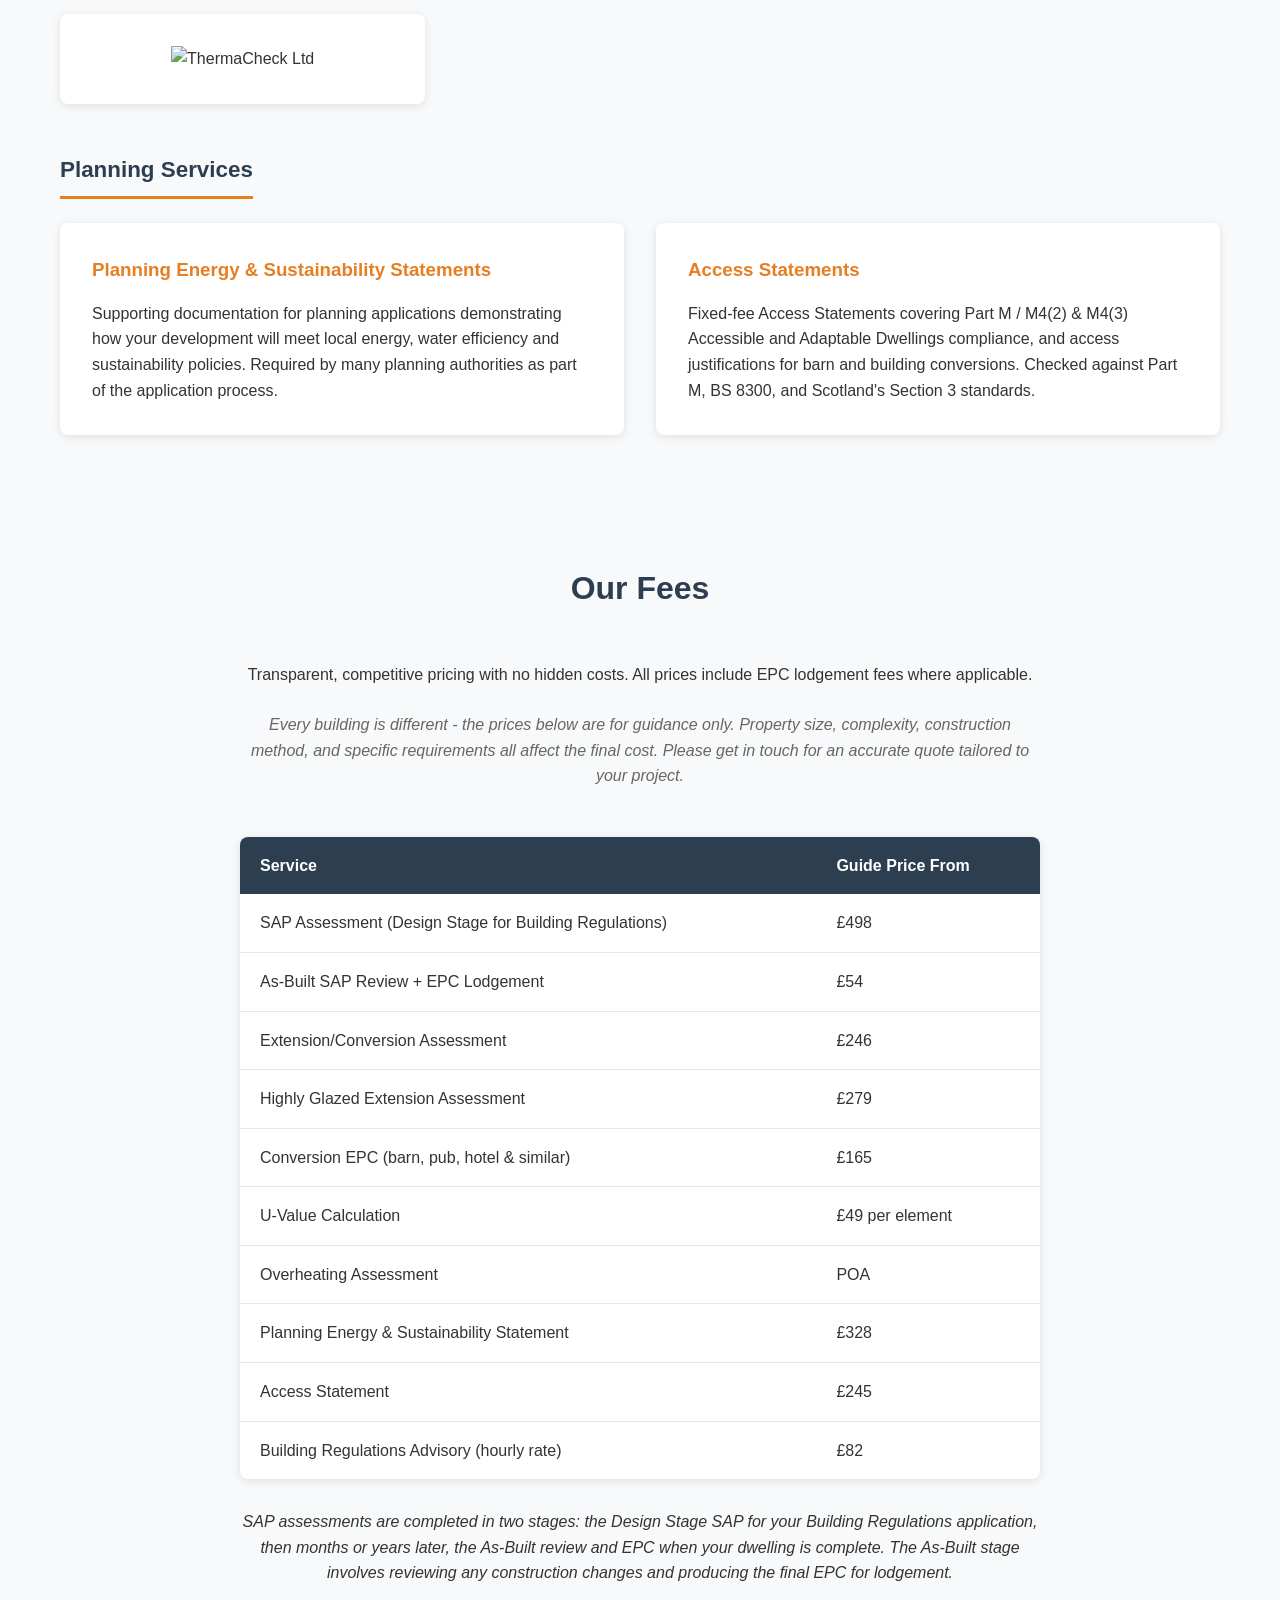
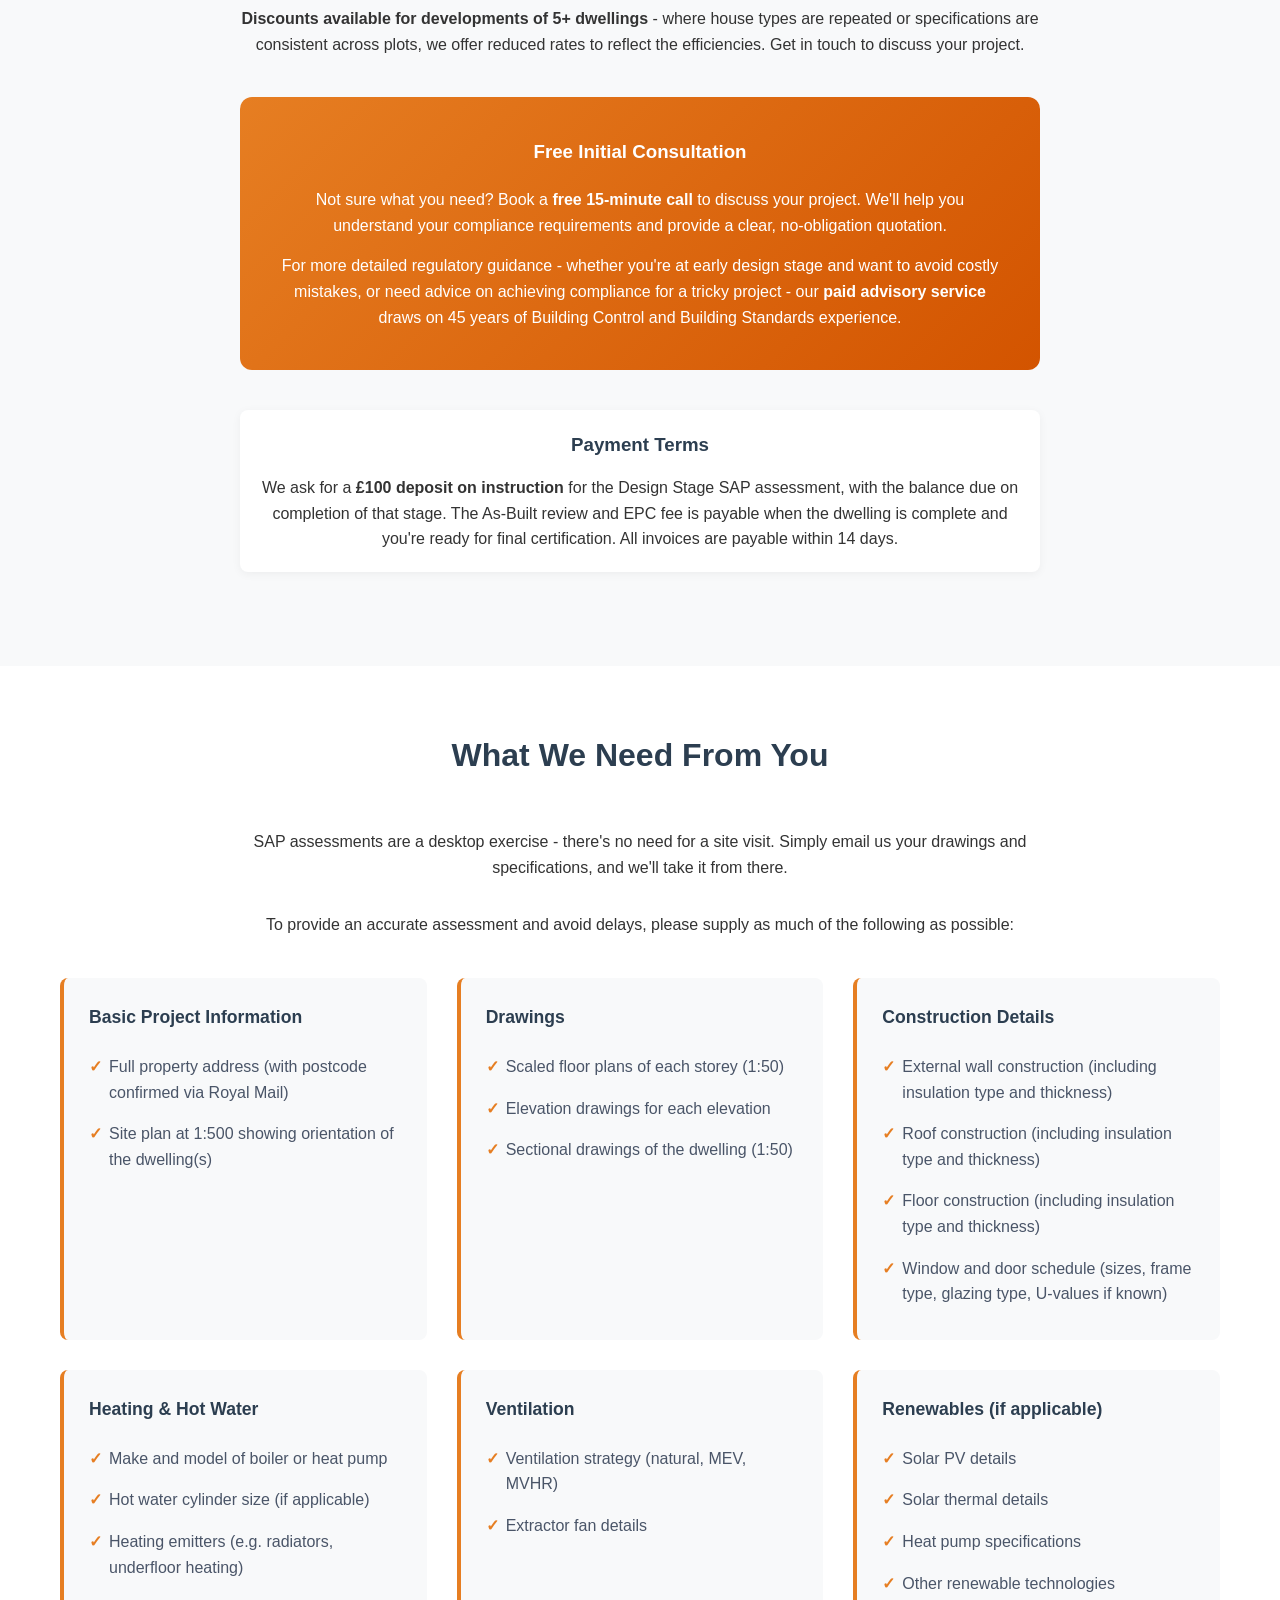
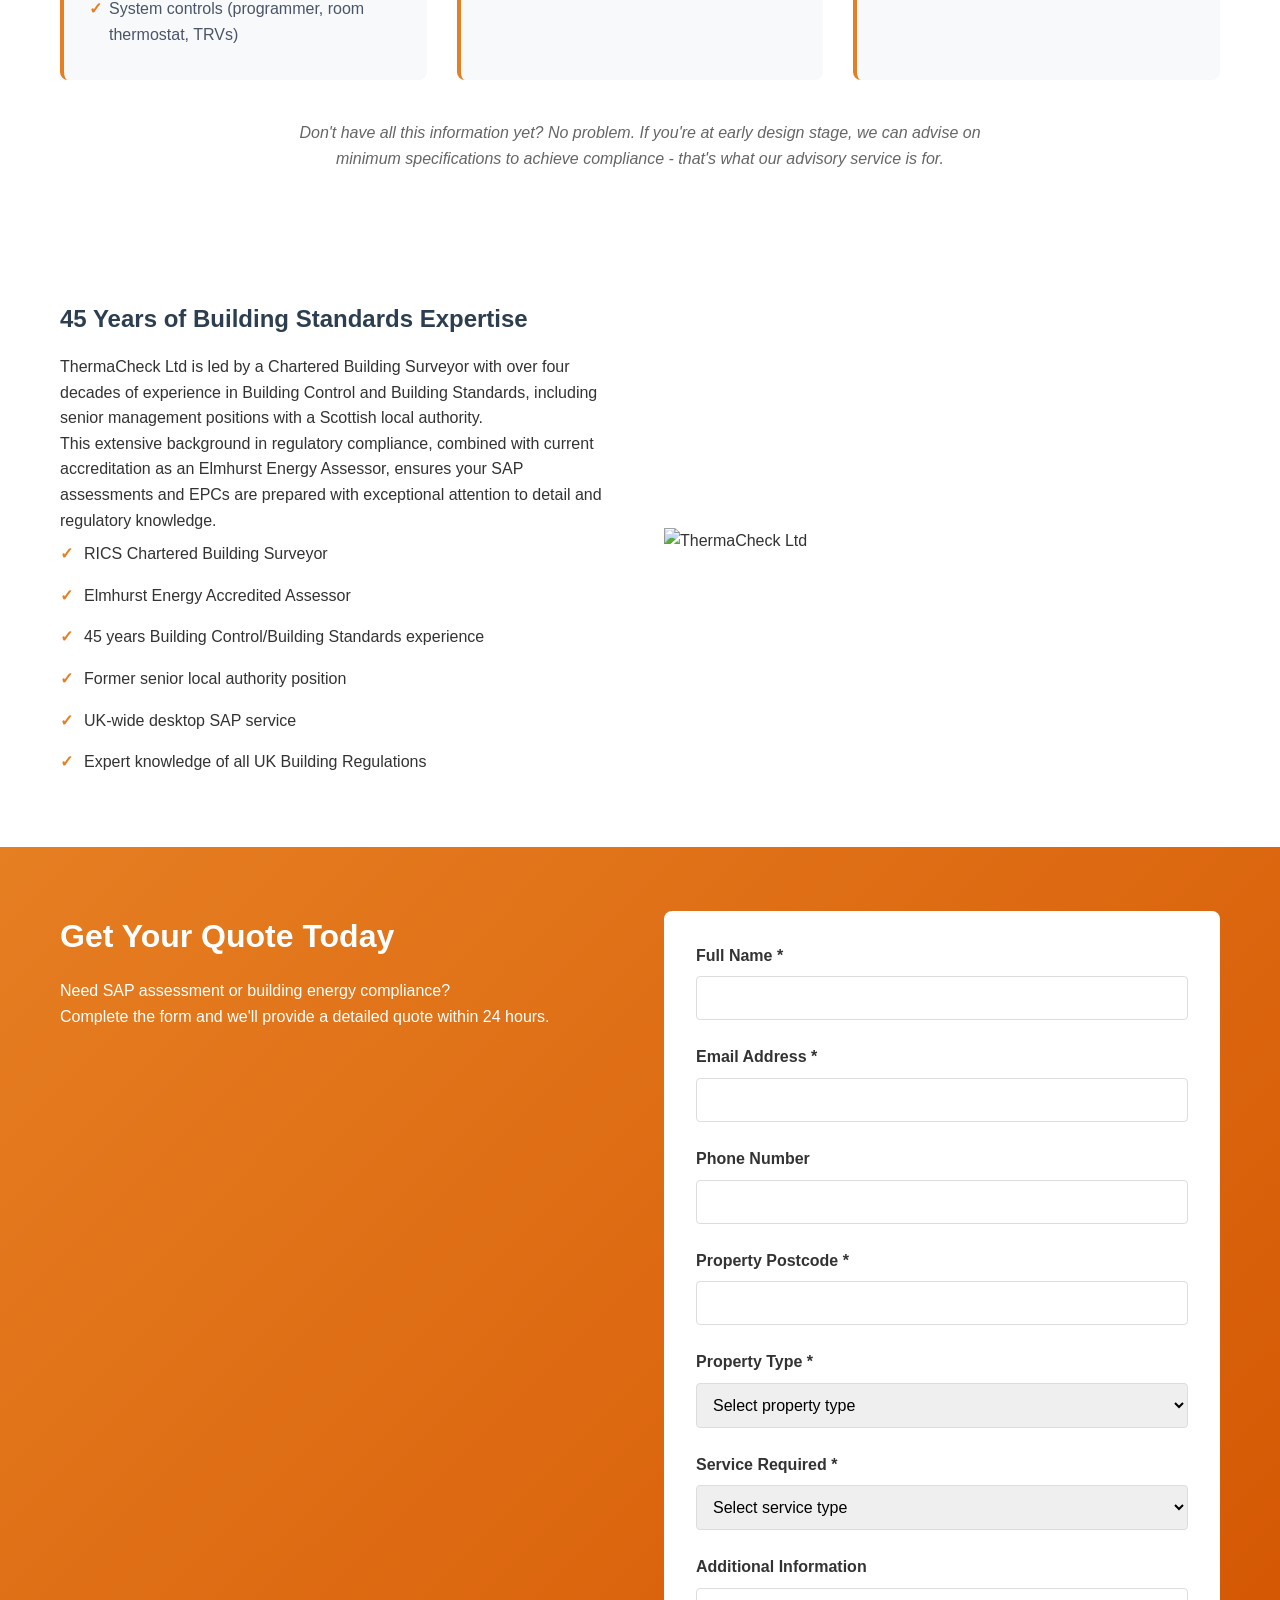
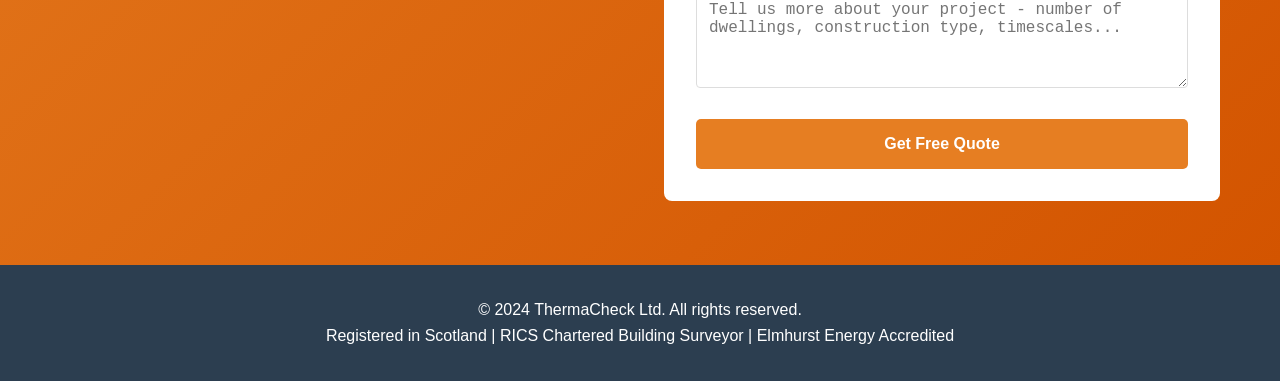
==== commit 315fdb07: "Add SAP Assessments subdomain link and update service card" ====
--- a/index.html
+++ b/index.html
@@ -384,6 +384,7 @@
 <li><a href="#services">Services</a></li>
 <li><a href="#pricing">Pricing</a></li>
 <li><a href="#about">About</a></li>
+<li><a href="https://sap-assessments.thermacheck.co.uk" target="_blank" rel="noopener">SAP Assessments</a></li>
 <li><a href="https://u-values.thermacheck.co.uk" target="_blank" rel="noopener">U-Value Tool</a></li>
 <li><a href="https://drainage.thermacheck.co.uk" target="_blank" rel="noopener">Drainage &amp; Percolation</a></li>
 <li><a href="https://surface-water.thermacheck.co.uk" target="_blank" rel="noopener">Surface Water Soakaways</a></li>
@@ -434,9 +435,10 @@
 <div class="services-grid" style="margin-bottom: 3rem;">
 <div class="service-card">
 <h3>SAP Assessments</h3>
-<p>Comprehensive Standard Assessment Procedure
-calculations for new build dwellings and major renovations. Desktop
-service available UK-wide with fast turnaround and competitive pricing.</p>
+<p>Design Stage SAP calculations for Building
+Regulations/Building Warrant submission, and As-Built review with EPC
+lodgement once the dwelling is complete. Desktop service available
+UK-wide with fast turnaround and competitive pricing.</p>
 </div>
 <div class="service-card">
 <h3>Energy Performance Certificates</h3>
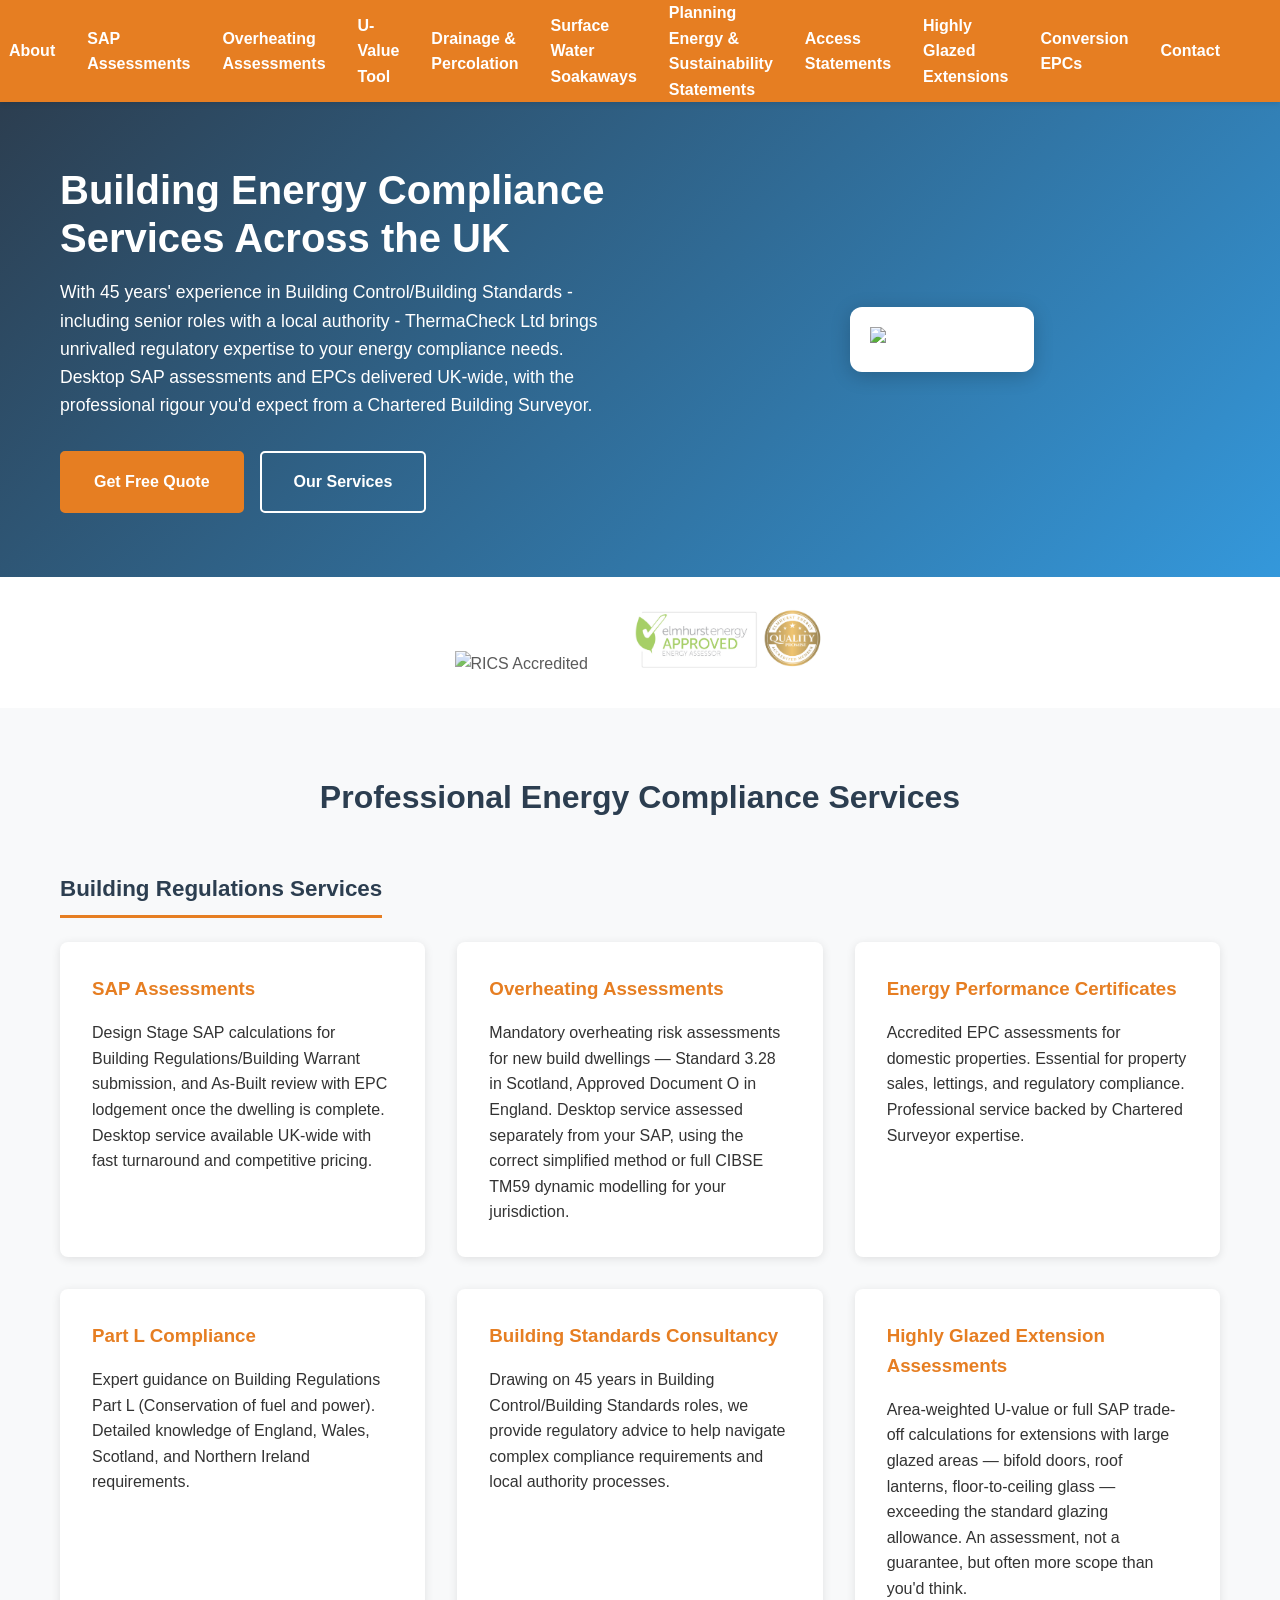
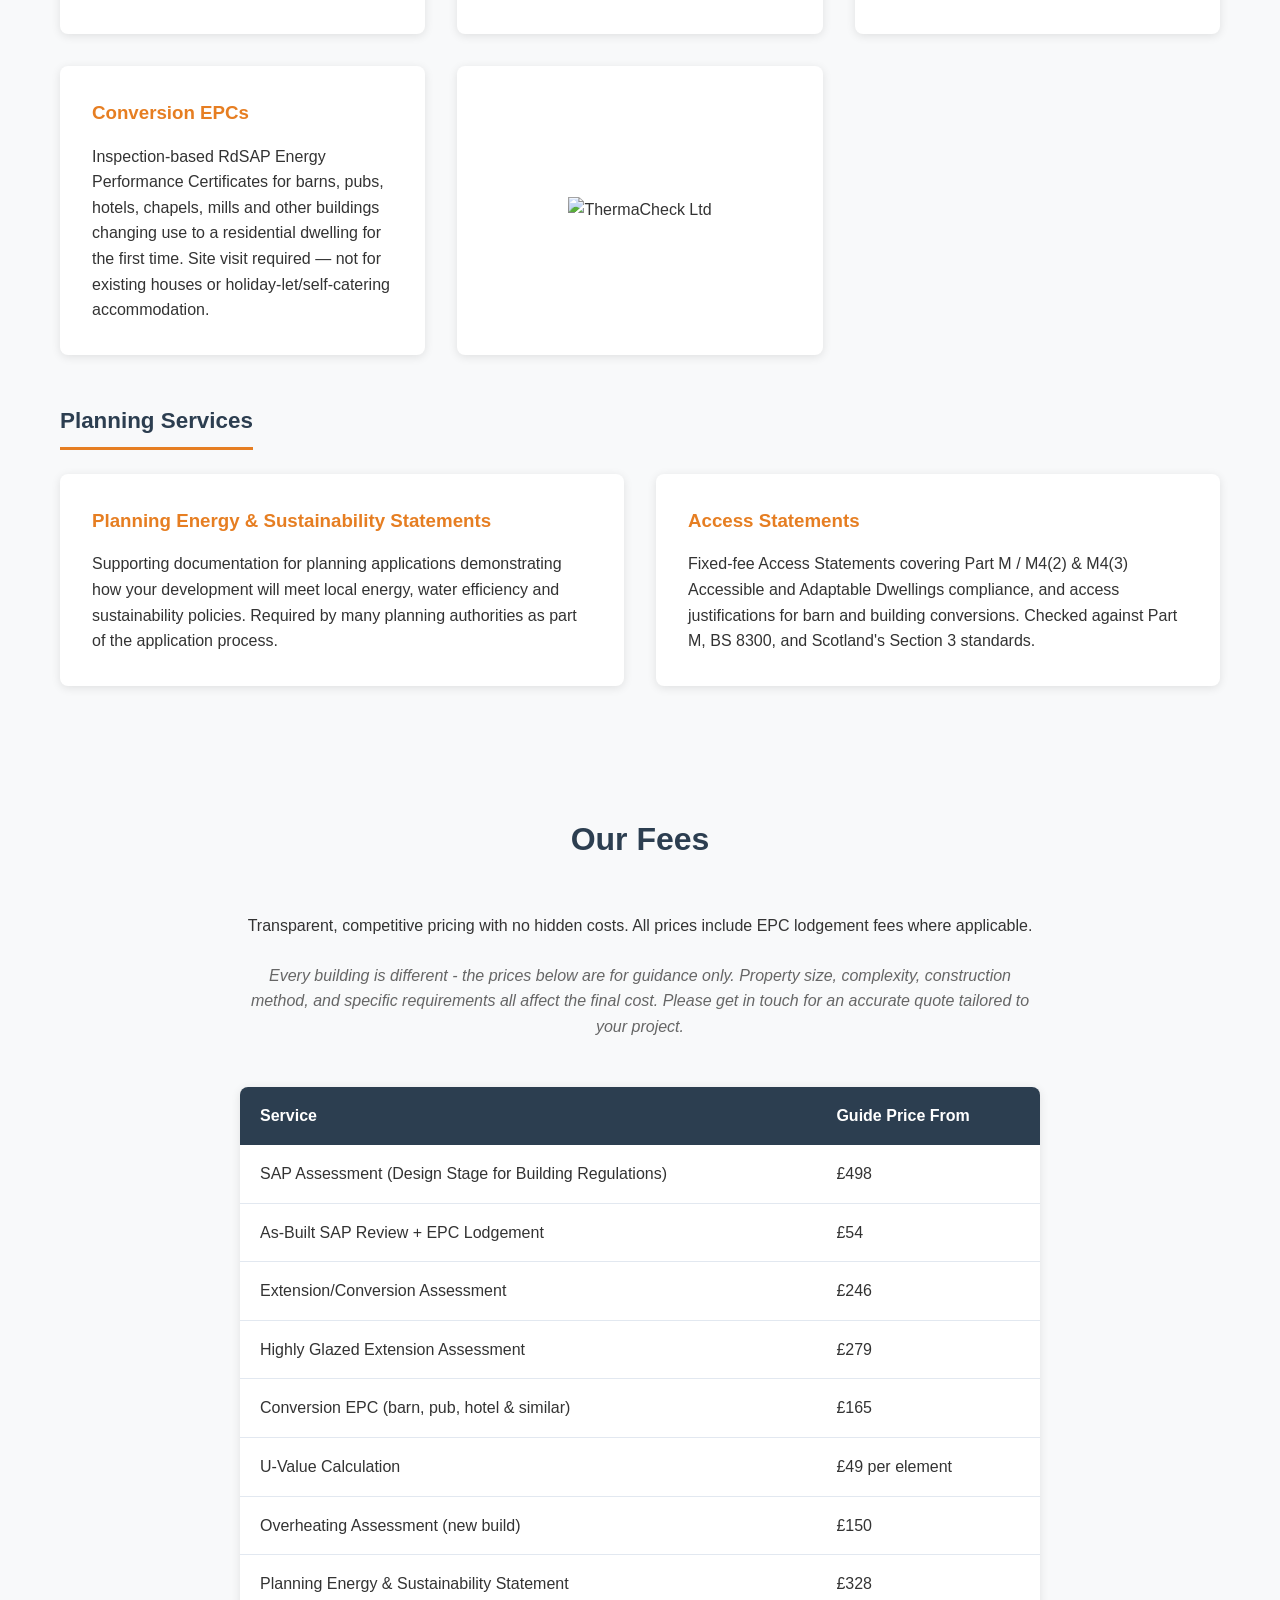
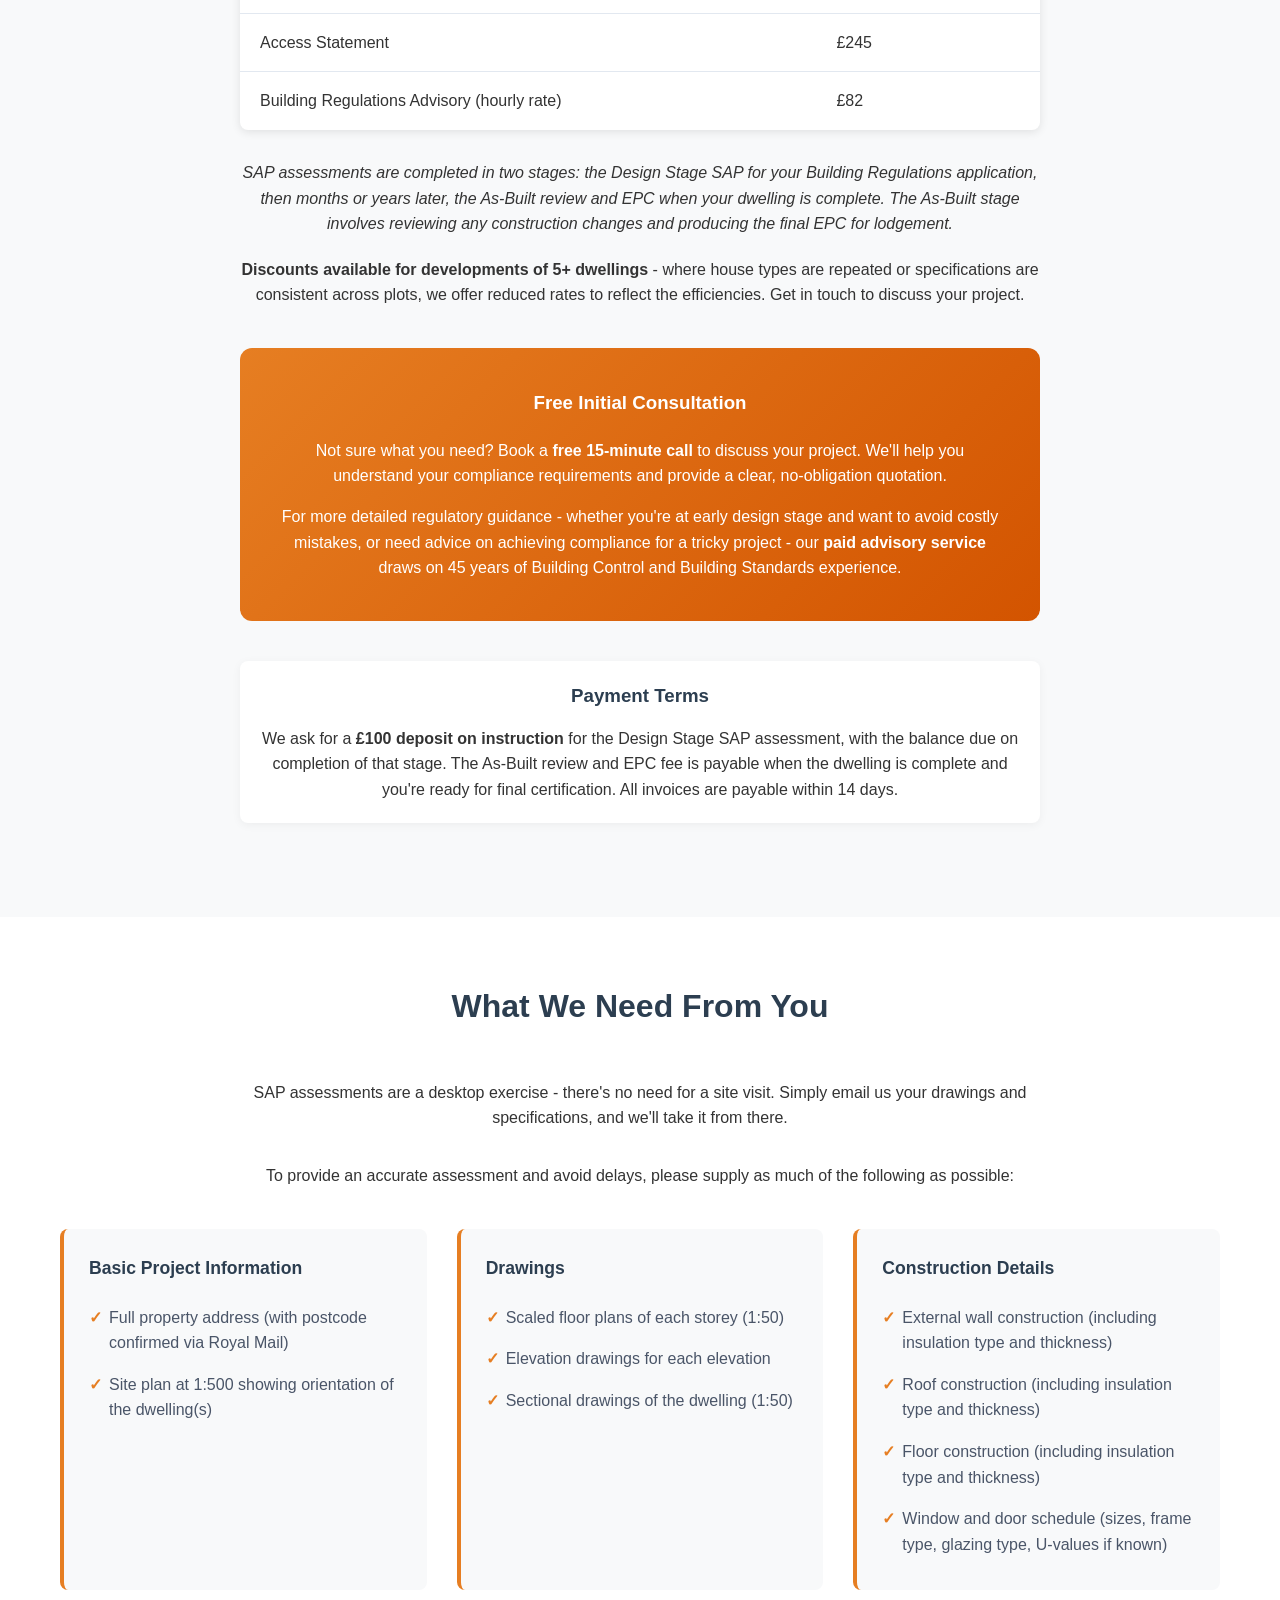
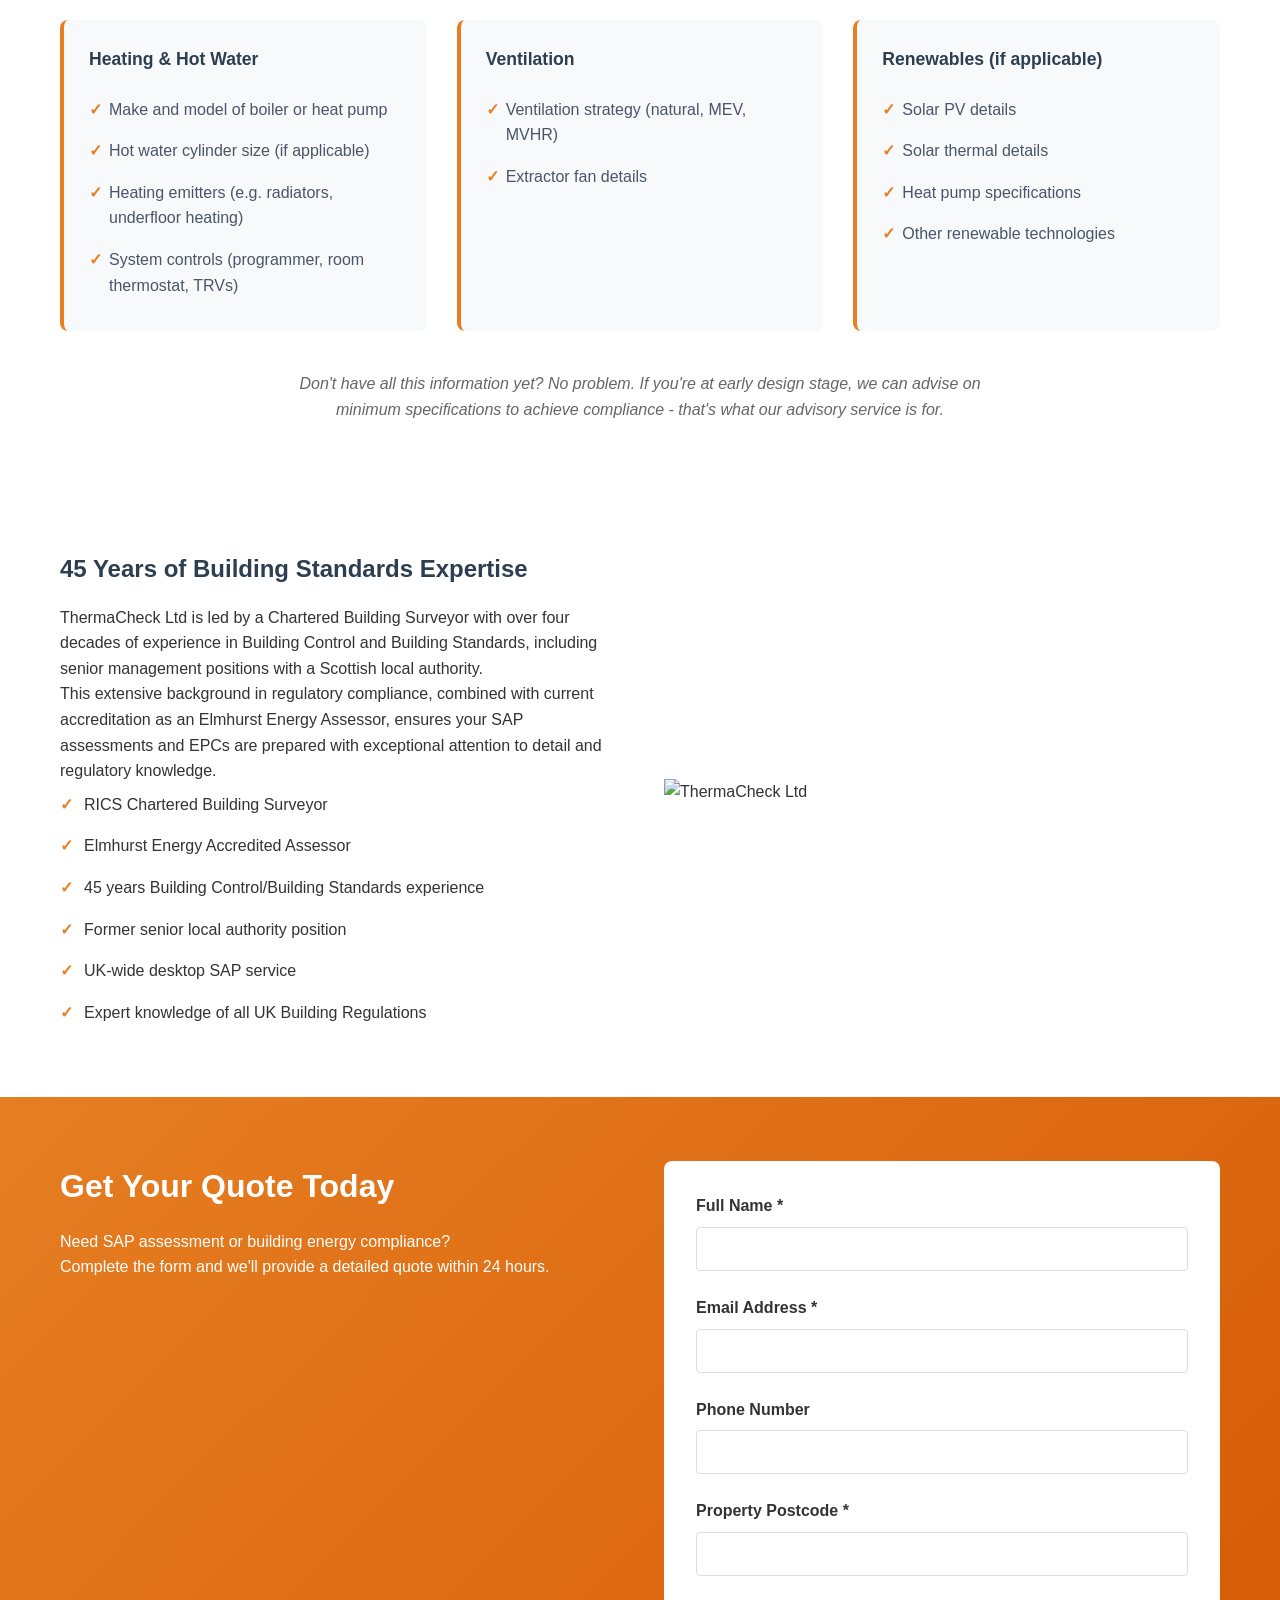
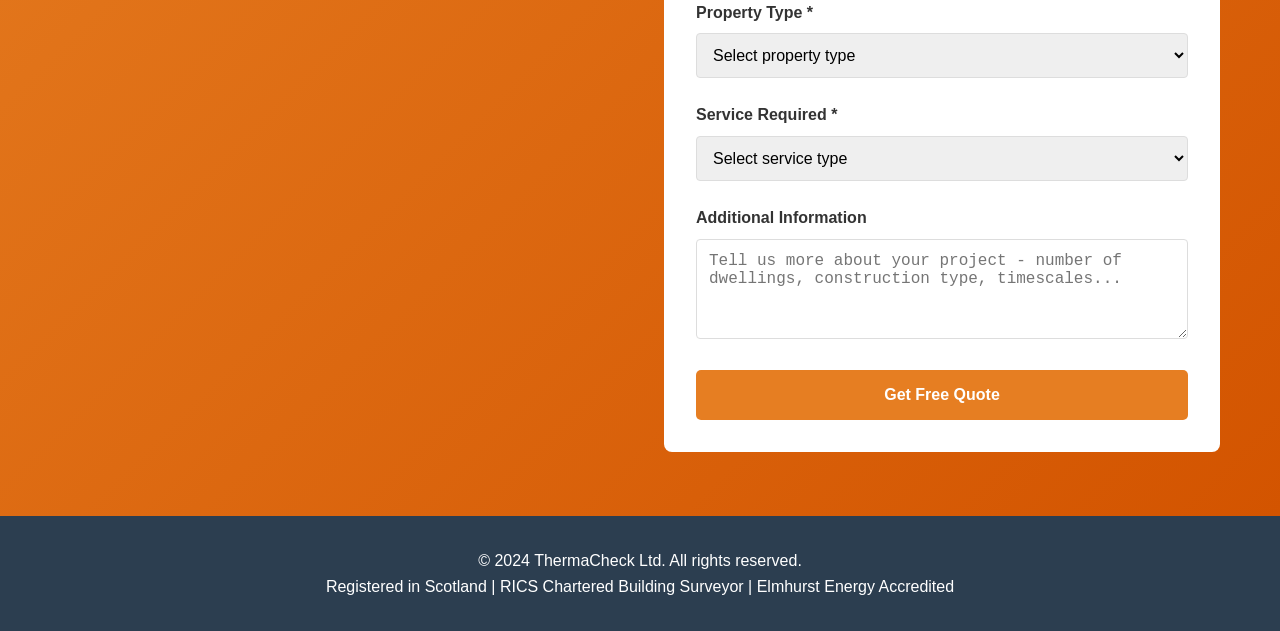
==== commit bba51b55: "Add Overheating Assessments to nav, services and pricing" ====
--- a/index.html
+++ b/index.html
@@ -385,6 +385,7 @@
 <li><a href="#pricing">Pricing</a></li>
 <li><a href="#about">About</a></li>
 <li><a href="https://sap-assessments.thermacheck.co.uk" target="_blank" rel="noopener">SAP Assessments</a></li>
+<li><a href="https://overheating-assessments.thermacheck.co.uk" target="_blank" rel="noopener">Overheating Assessments</a></li>
 <li><a href="https://u-values.thermacheck.co.uk" target="_blank" rel="noopener">U-Value Tool</a></li>
 <li><a href="https://drainage.thermacheck.co.uk" target="_blank" rel="noopener">Drainage &amp; Percolation</a></li>
 <li><a href="https://surface-water.thermacheck.co.uk" target="_blank" rel="noopener">Surface Water Soakaways</a></li>
@@ -441,6 +442,14 @@
 UK-wide with fast turnaround and competitive pricing.</p>
 </div>
 <div class="service-card">
+<h3>Overheating Assessments</h3>
+<p>Mandatory overheating risk assessments for new
+build dwellings &mdash; Standard 3.28 in Scotland, Approved Document O
+in England. Desktop service assessed separately from your SAP, using
+the correct simplified method or full CIBSE TM59 dynamic modelling for
+your jurisdiction.</p>
+</div>
+<div class="service-card">
 <h3>Energy Performance Certificates</h3>
 <p>Accredited EPC assessments for domestic
 properties. Essential for property sales, lettings, and regulatory
@@ -545,8 +554,8 @@
 <td style="padding: 16px 20px;">£49 per element</td>
 </tr>
 <tr style="border-bottom: 1px solid #e2e8f0;">
-<td style="padding: 16px 20px;">Overheating Assessment</td>
-<td style="padding: 16px 20px;">POA</td>
+<td style="padding: 16px 20px;">Overheating Assessment (new build)</td>
+<td style="padding: 16px 20px;">£150</td>
 </tr>
 <tr style="border-bottom: 1px solid #e2e8f0;">
 <td style="padding: 16px 20px;">Planning Energy &amp; Sustainability Statement</td>
@@ -744,6 +753,7 @@
 <select id="service" name="service" required="">
 <option value="" selected="selected">Select service type</option>
 <option value="sap">SAP Assessment</option>
+<option value="Overheating Assessment">Overheating Assessment</option>
 <option value="epc">Energy Performance Certificate</option>
 <option value="Planning Energy Statements">Planning Energy &amp; Sustainability Statements</option>
 <option value="Access Statements">Access Statements</option>
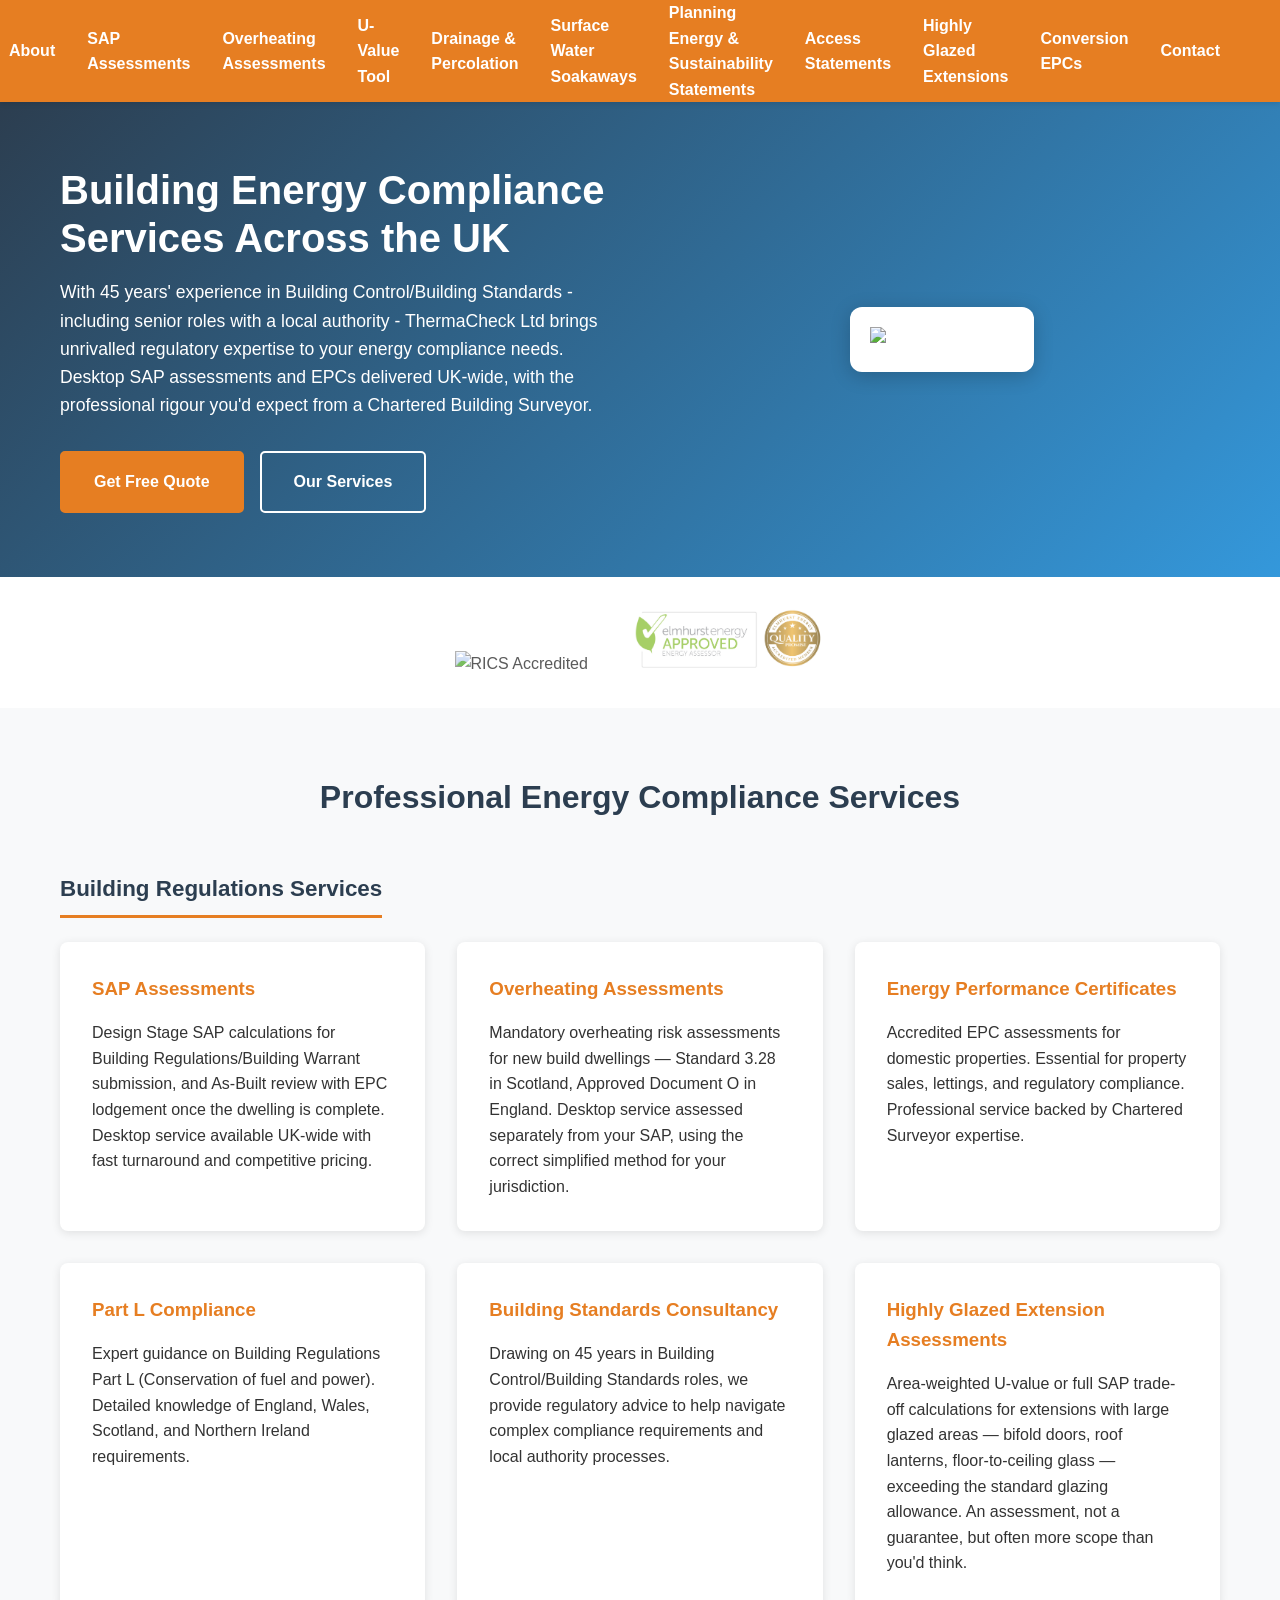
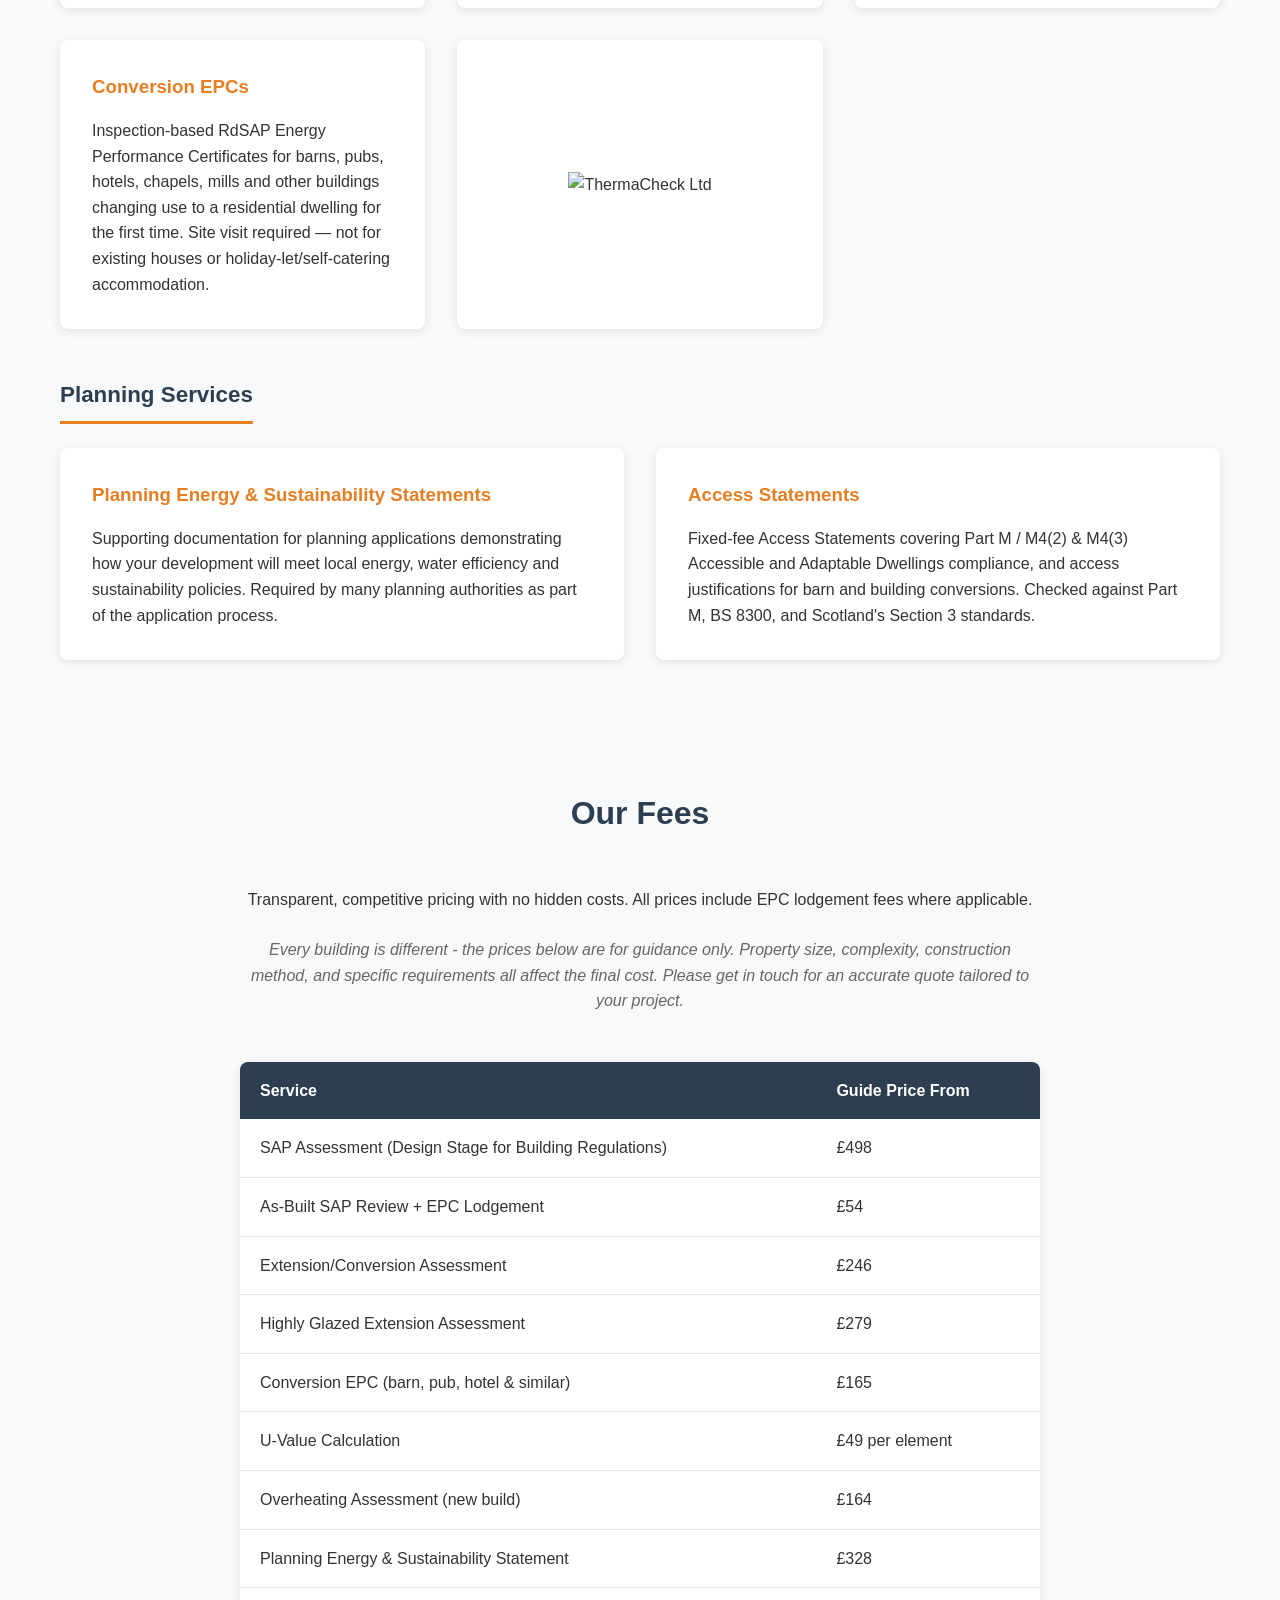
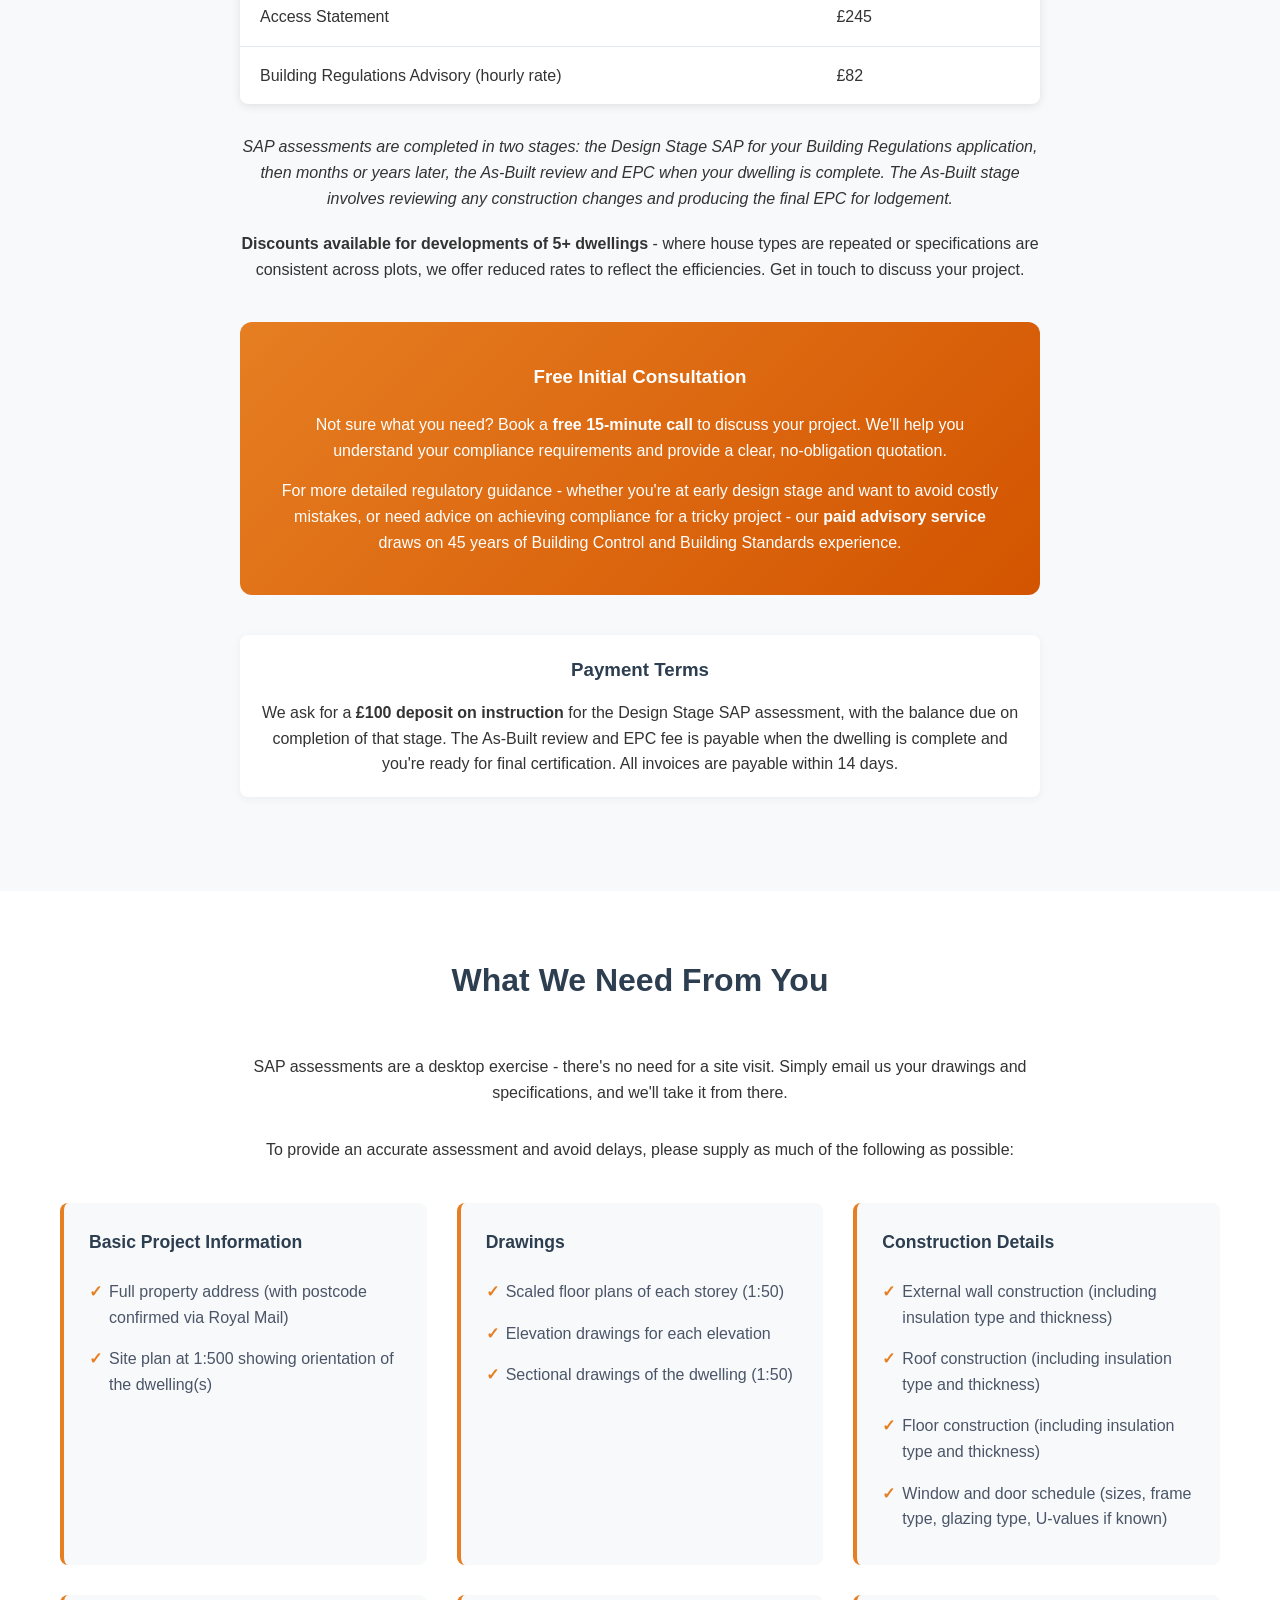
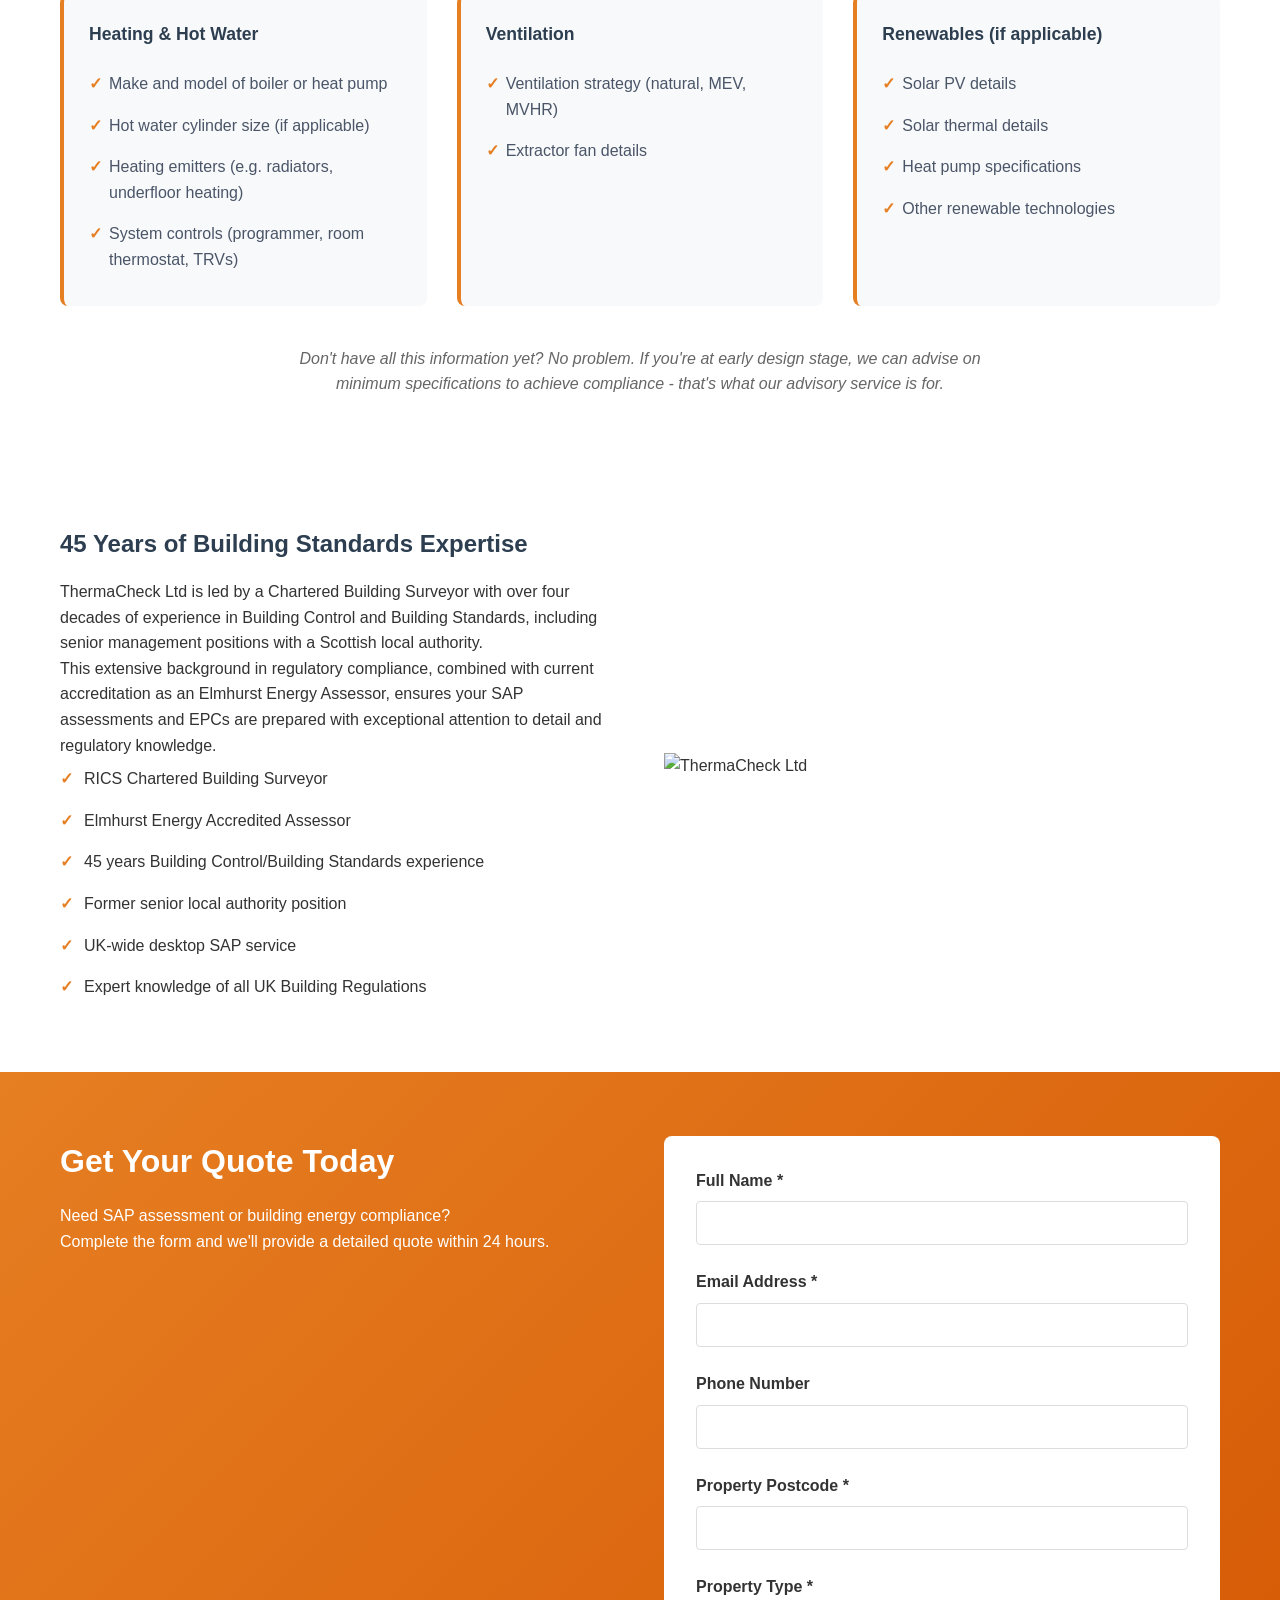
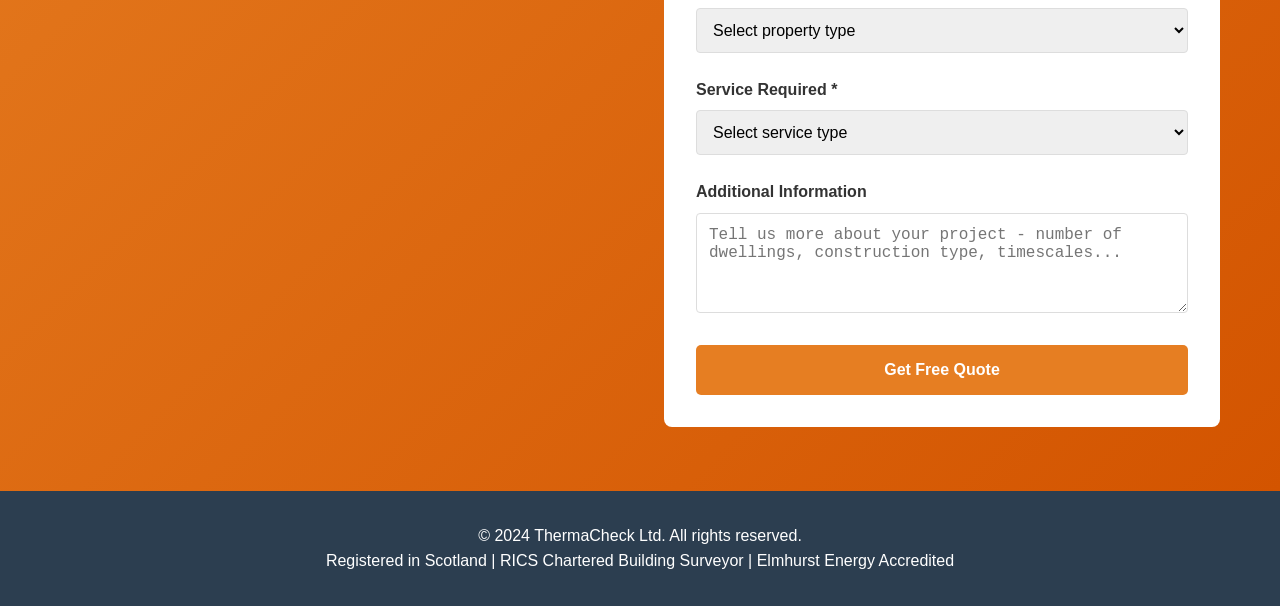
==== commit 3815a07e: "Remove TM59 option, fix simplified method price" ====
--- a/index.html
+++ b/index.html
@@ -446,8 +446,7 @@
 <p>Mandatory overheating risk assessments for new
 build dwellings &mdash; Standard 3.28 in Scotland, Approved Document O
 in England. Desktop service assessed separately from your SAP, using
-the correct simplified method or full CIBSE TM59 dynamic modelling for
-your jurisdiction.</p>
+the correct simplified method for your jurisdiction.</p>
 </div>
 <div class="service-card">
 <h3>Energy Performance Certificates</h3>
@@ -555,7 +554,7 @@
 </tr>
 <tr style="border-bottom: 1px solid #e2e8f0;">
 <td style="padding: 16px 20px;">Overheating Assessment (new build)</td>
-<td style="padding: 16px 20px;">£150</td>
+<td style="padding: 16px 20px;">£164</td>
 </tr>
 <tr style="border-bottom: 1px solid #e2e8f0;">
 <td style="padding: 16px 20px;">Planning Energy &amp; Sustainability Statement</td>
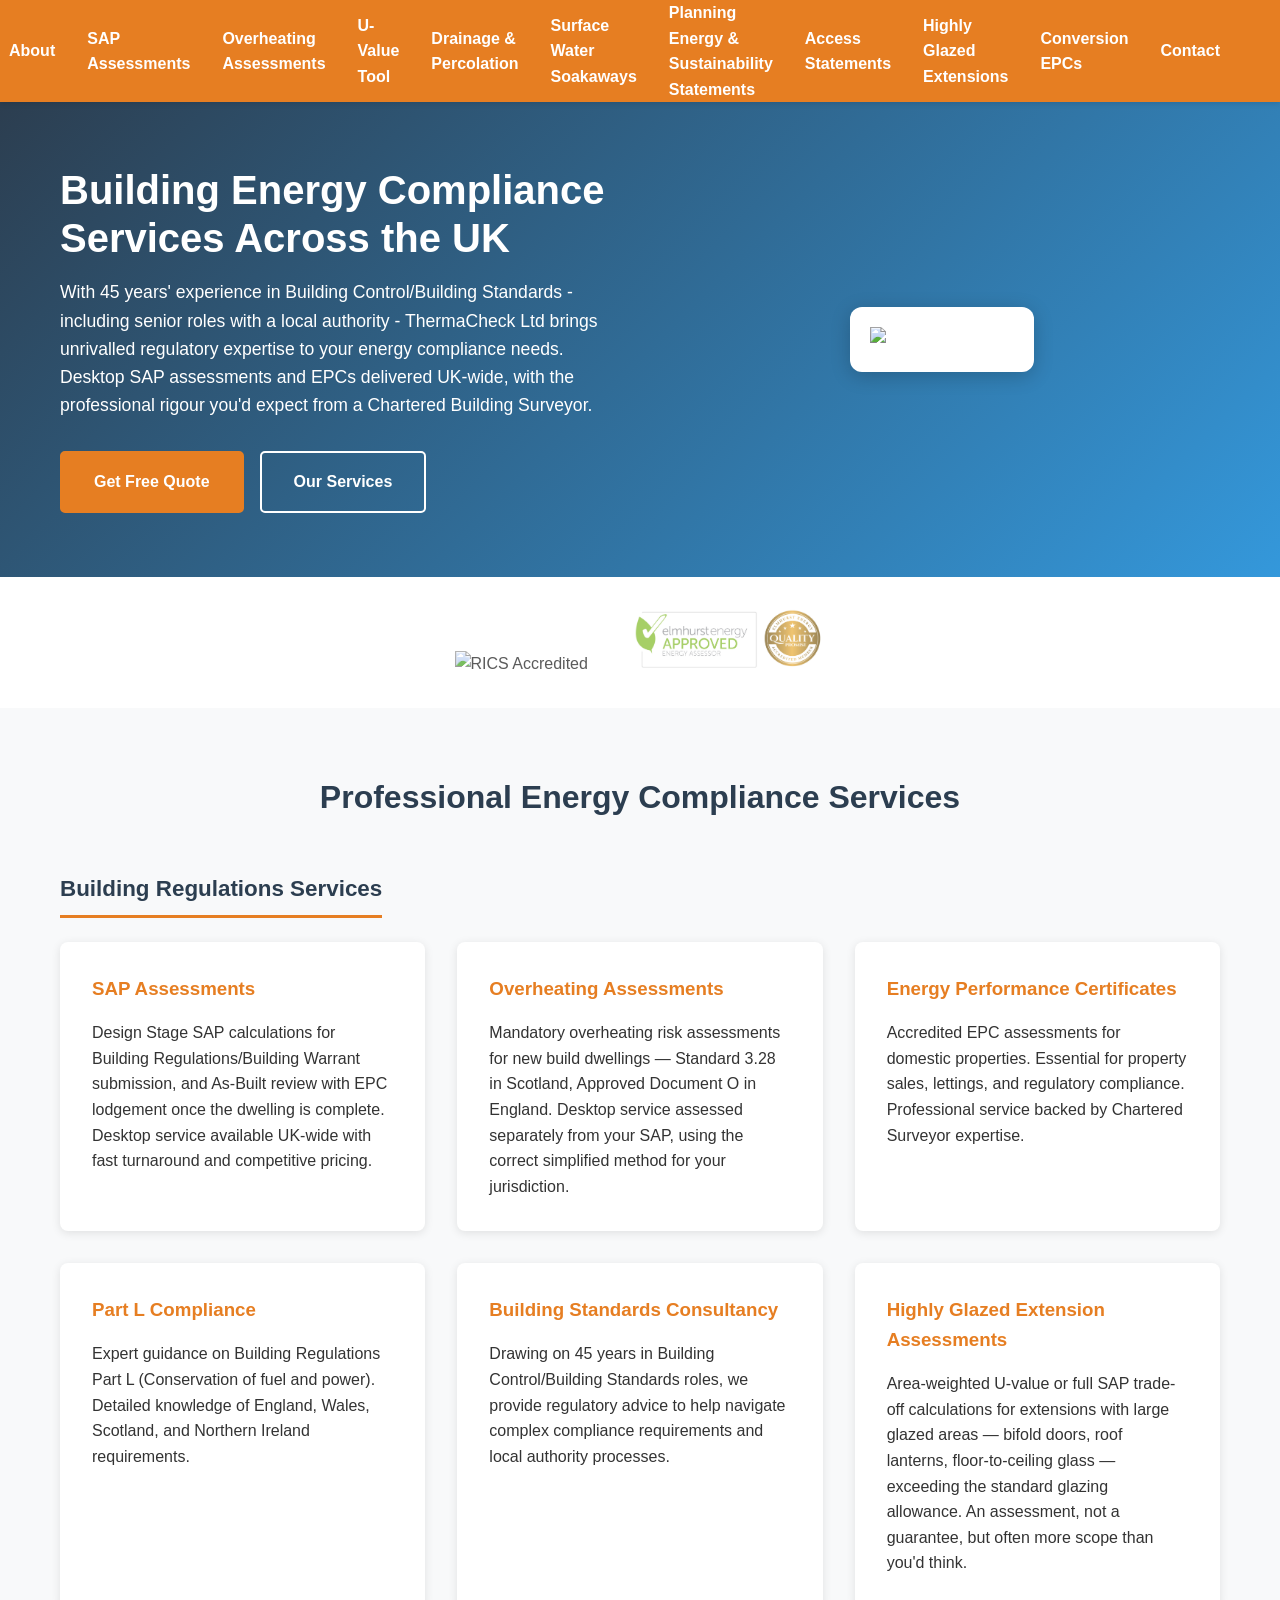
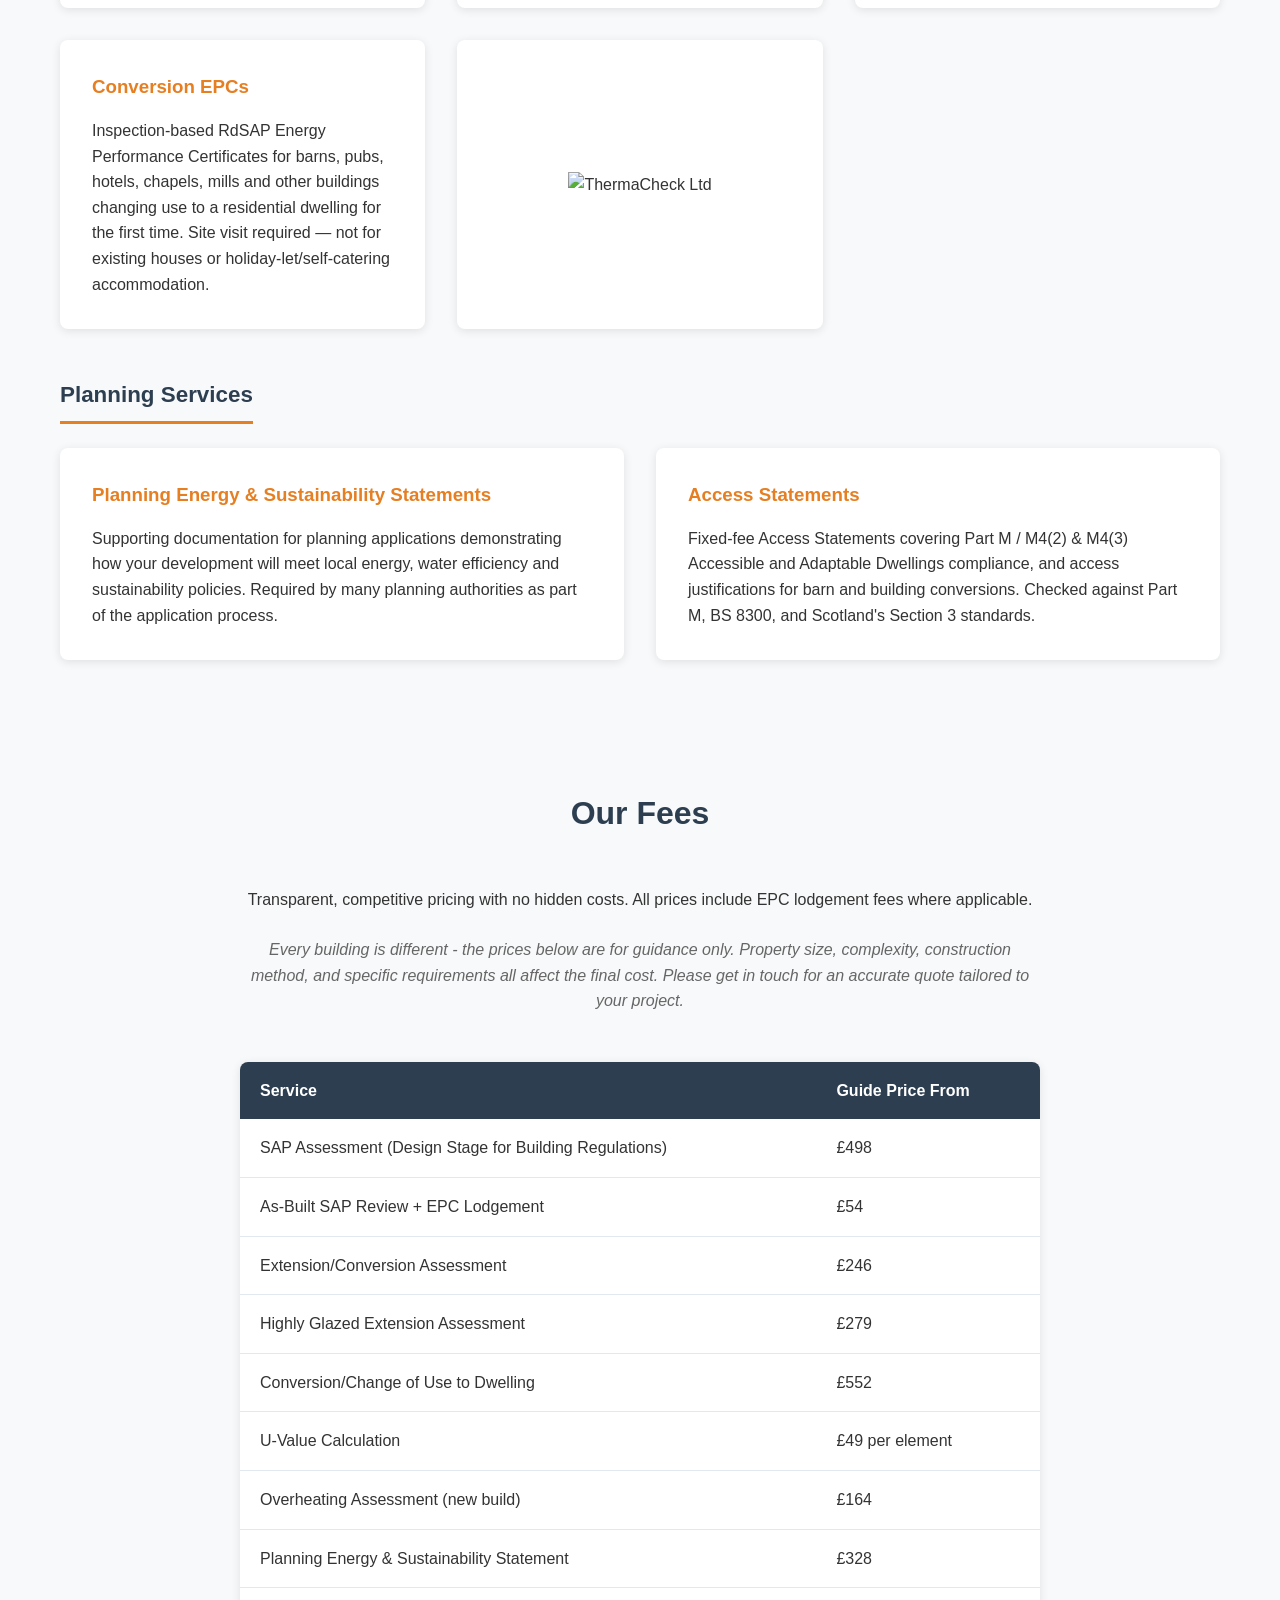
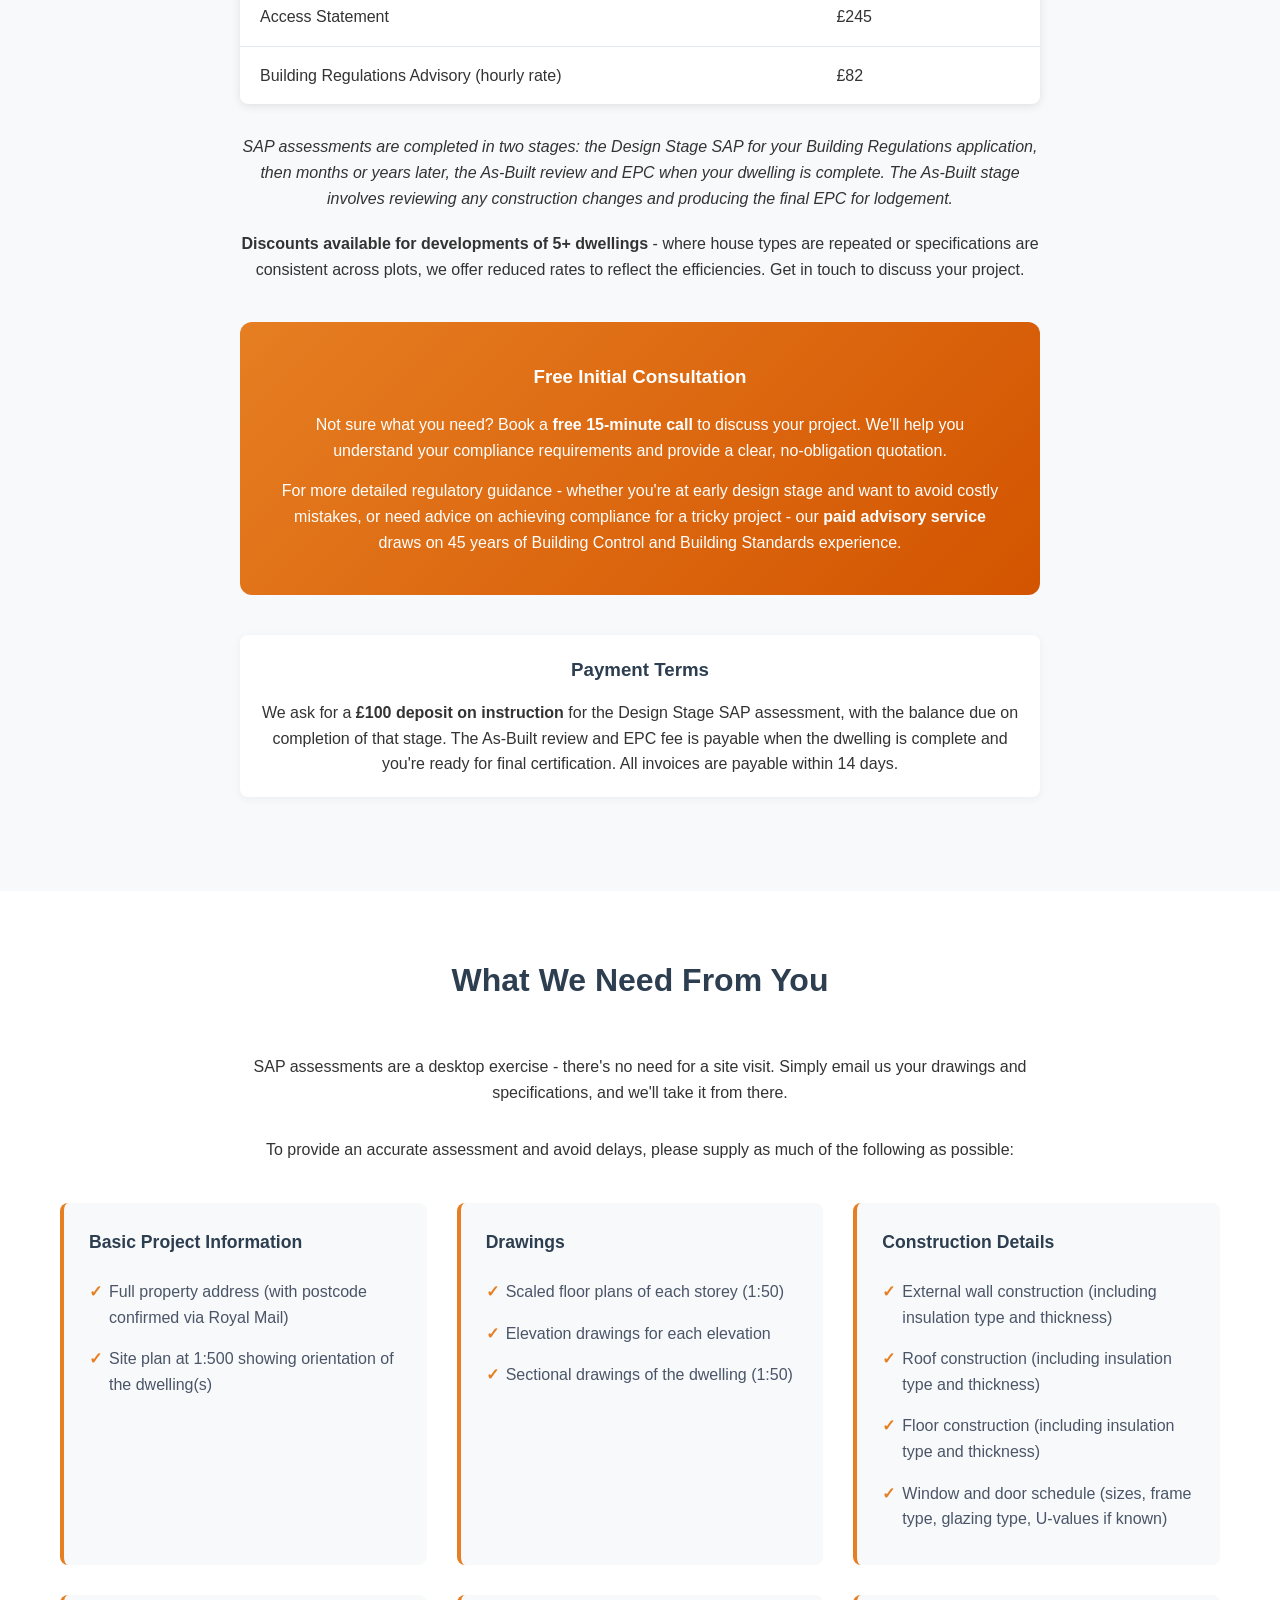
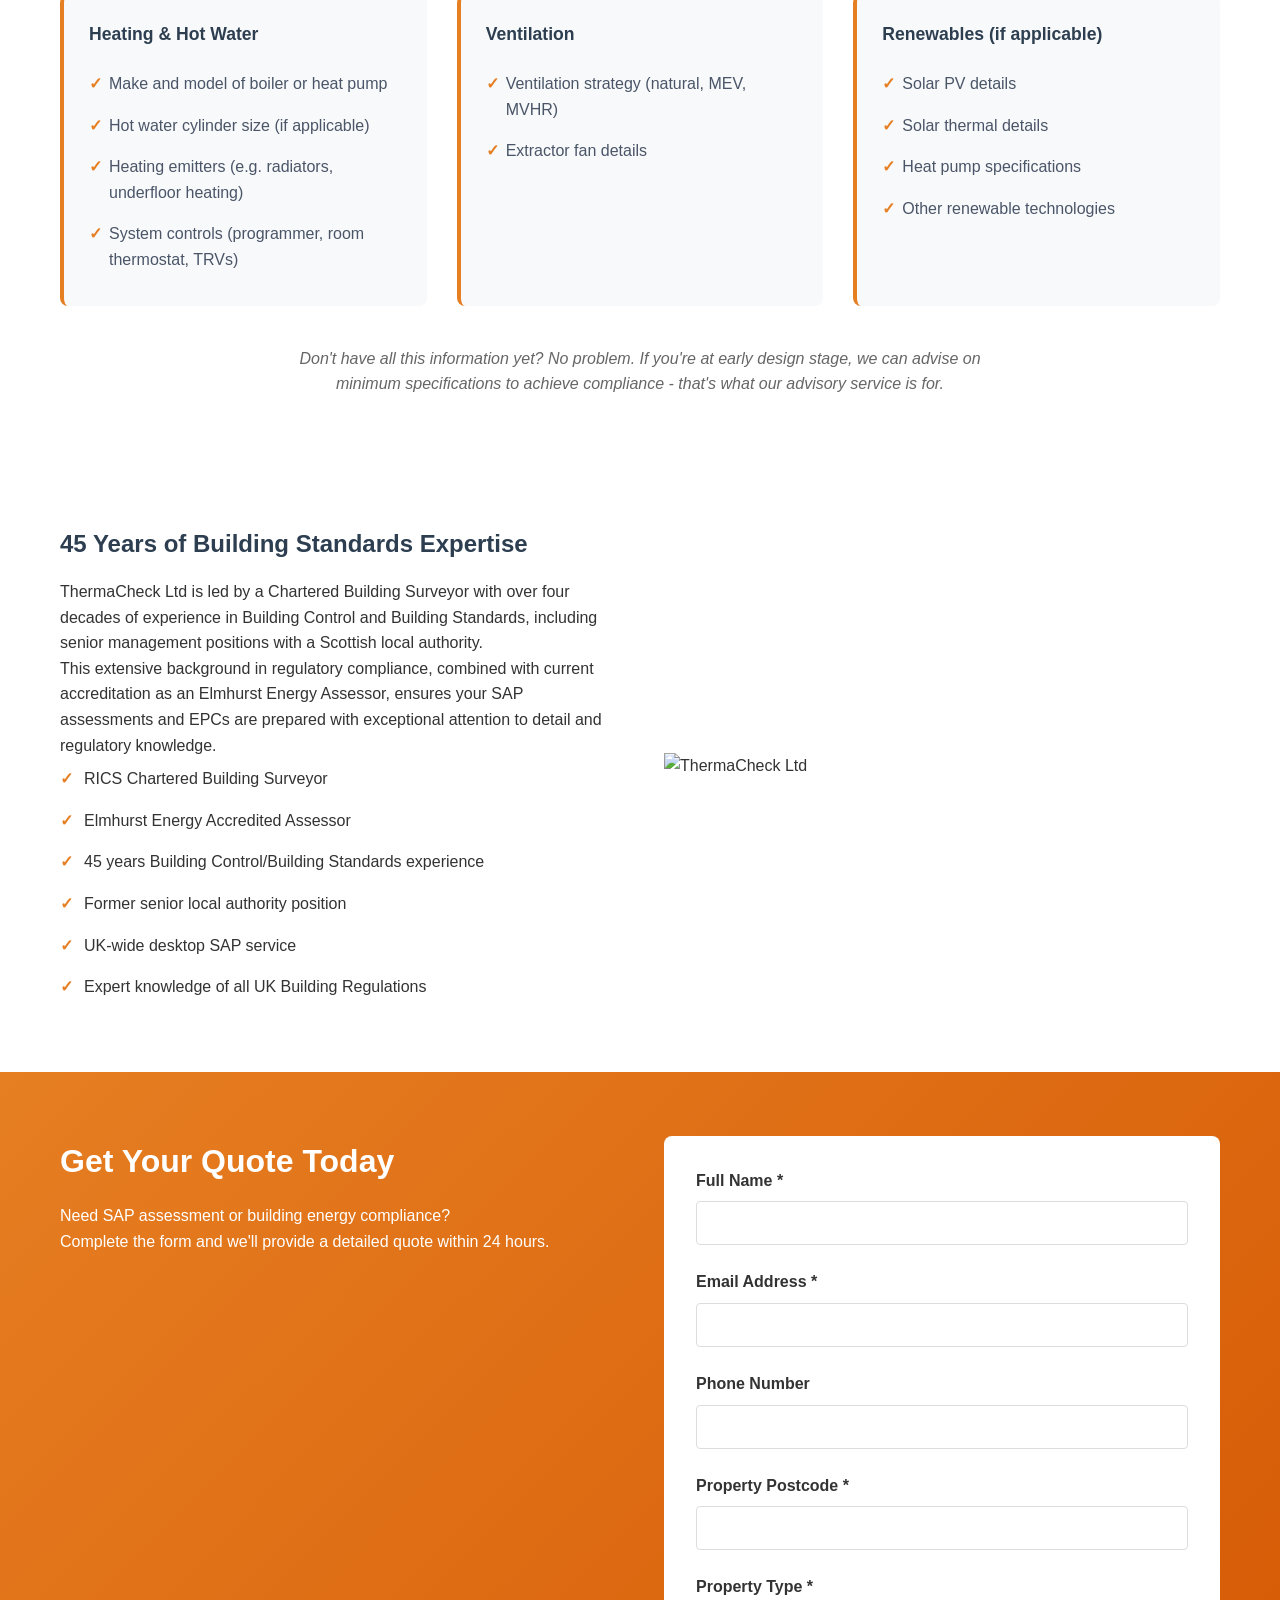
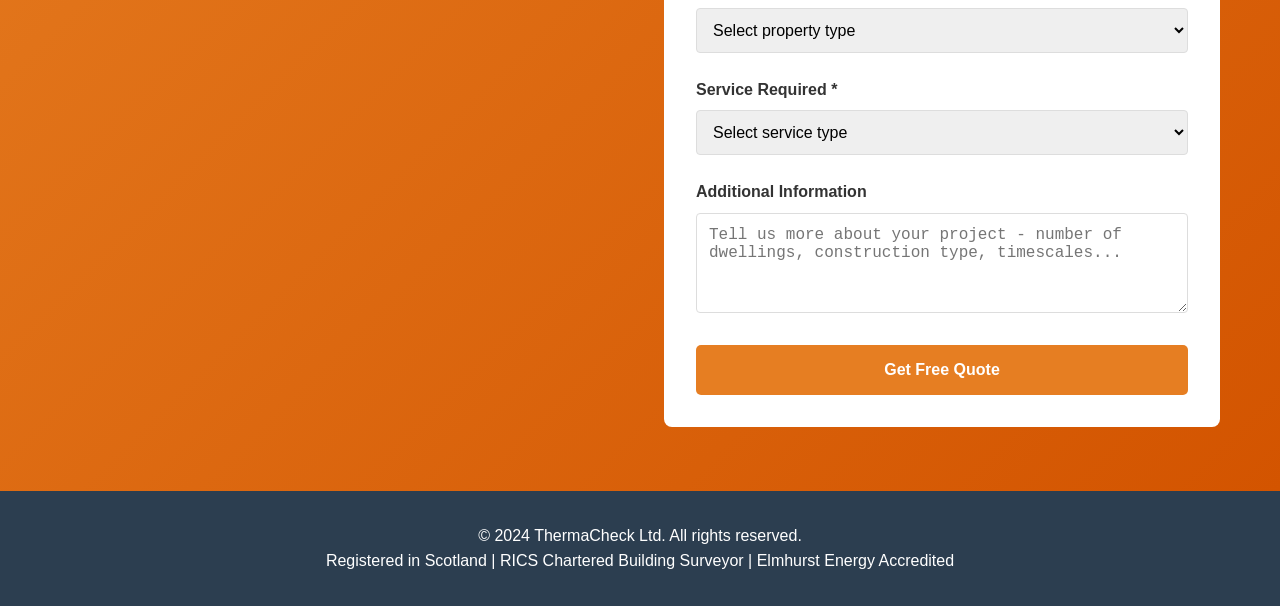
==== commit 43301876: "Fees table: change Conversion EPC row to Conversion/Change of Use to Dwelling at £552" ====
--- a/index.html
+++ b/index.html
@@ -545,8 +545,8 @@
 <td style="padding: 16px 20px;">£279</td>
 </tr>
 <tr style="border-bottom: 1px solid #e2e8f0;">
-<td style="padding: 16px 20px;">Conversion EPC (barn, pub, hotel &amp; similar)</td>
-<td style="padding: 16px 20px;">£165</td>
+<td style="padding: 16px 20px;">Conversion/Change of Use to Dwelling</td>
+<td style="padding: 16px 20px;">£552</td>
 </tr>
 <tr style="border-bottom: 1px solid #e2e8f0;">
 <td style="padding: 16px 20px;">U-Value Calculation</td>
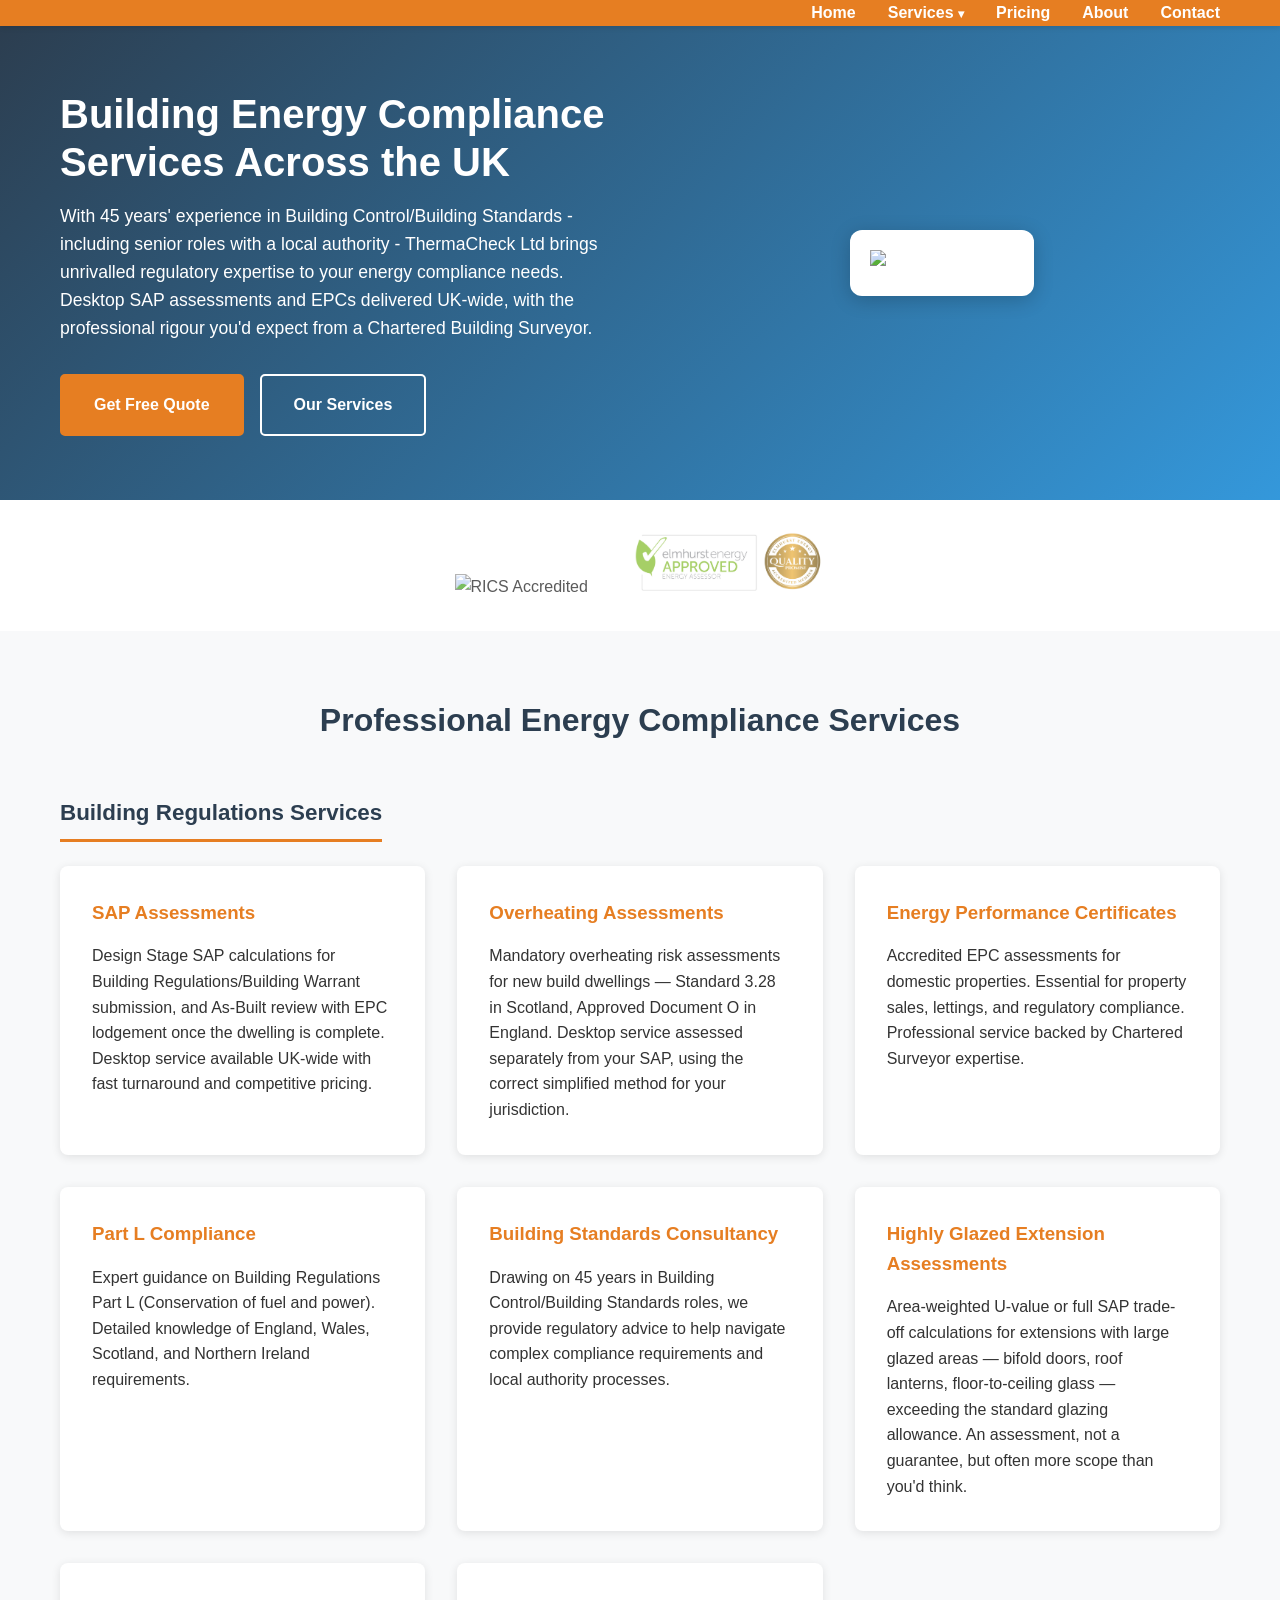
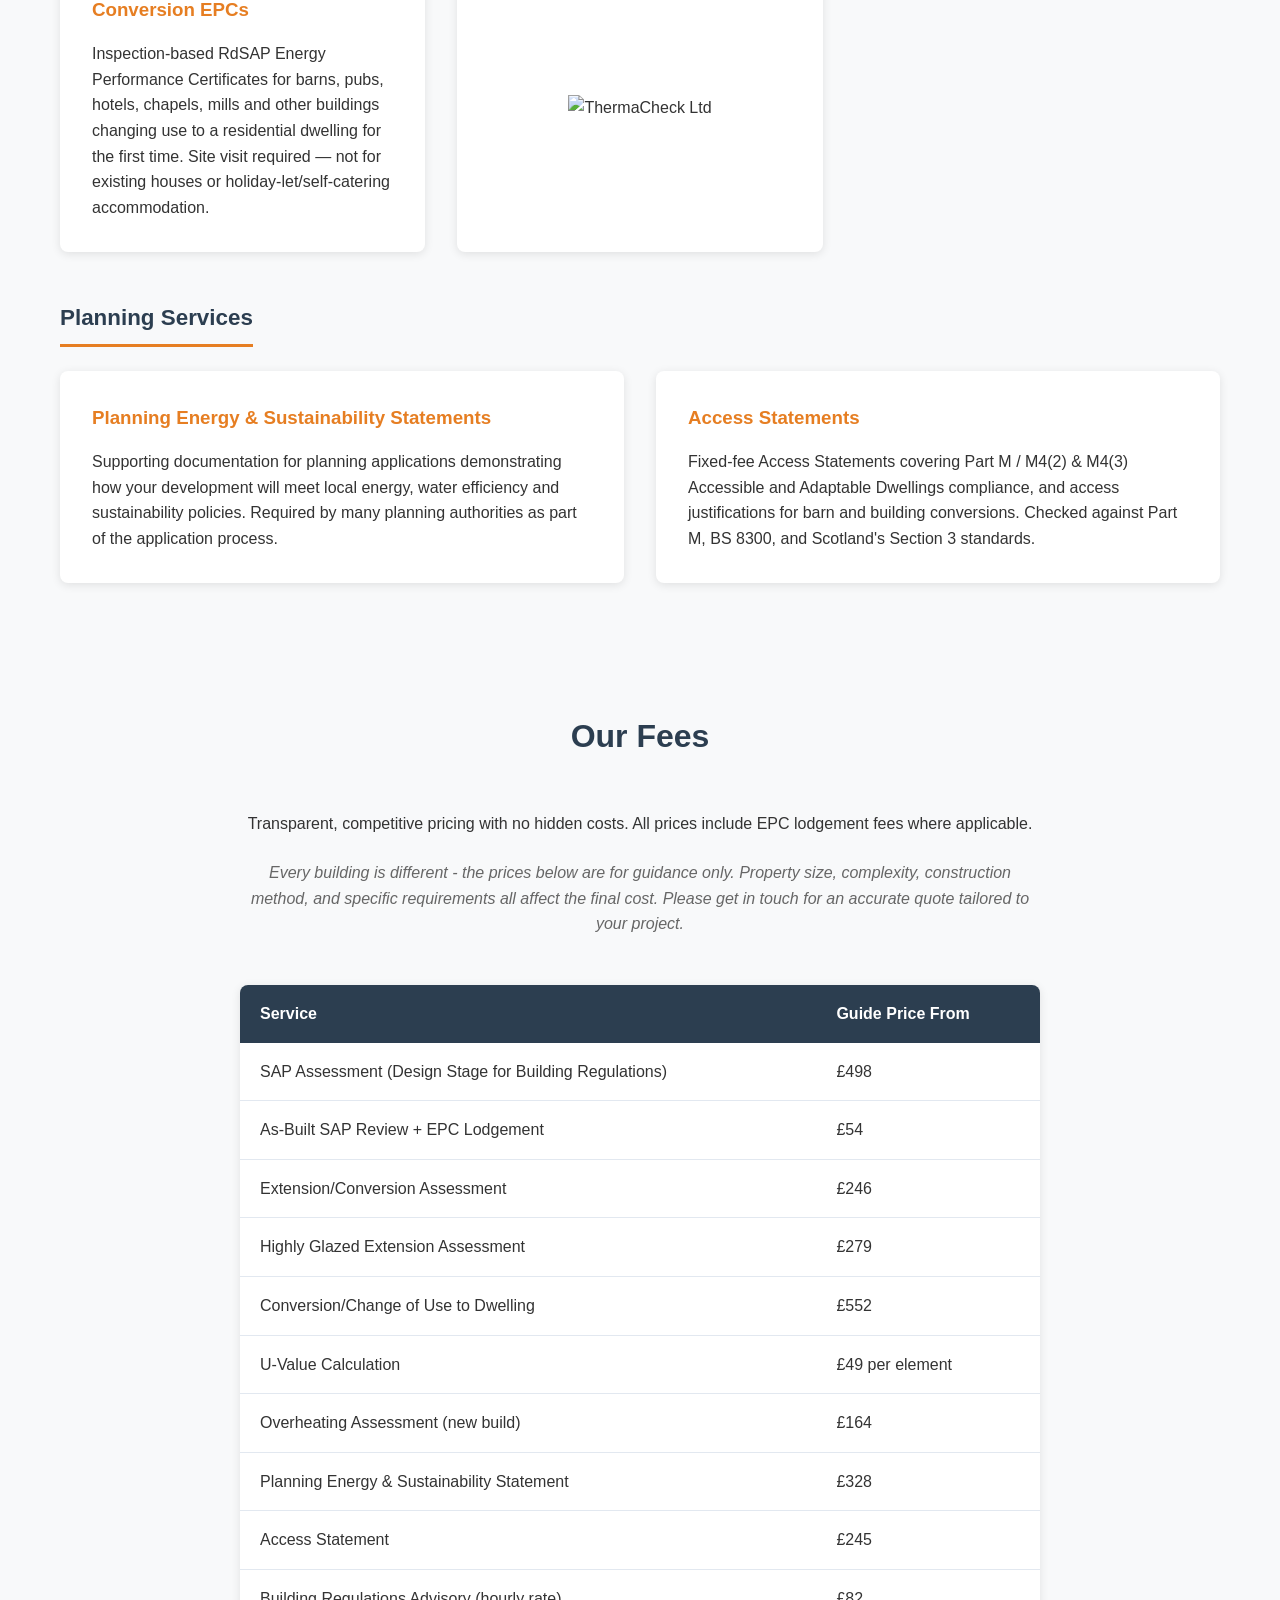
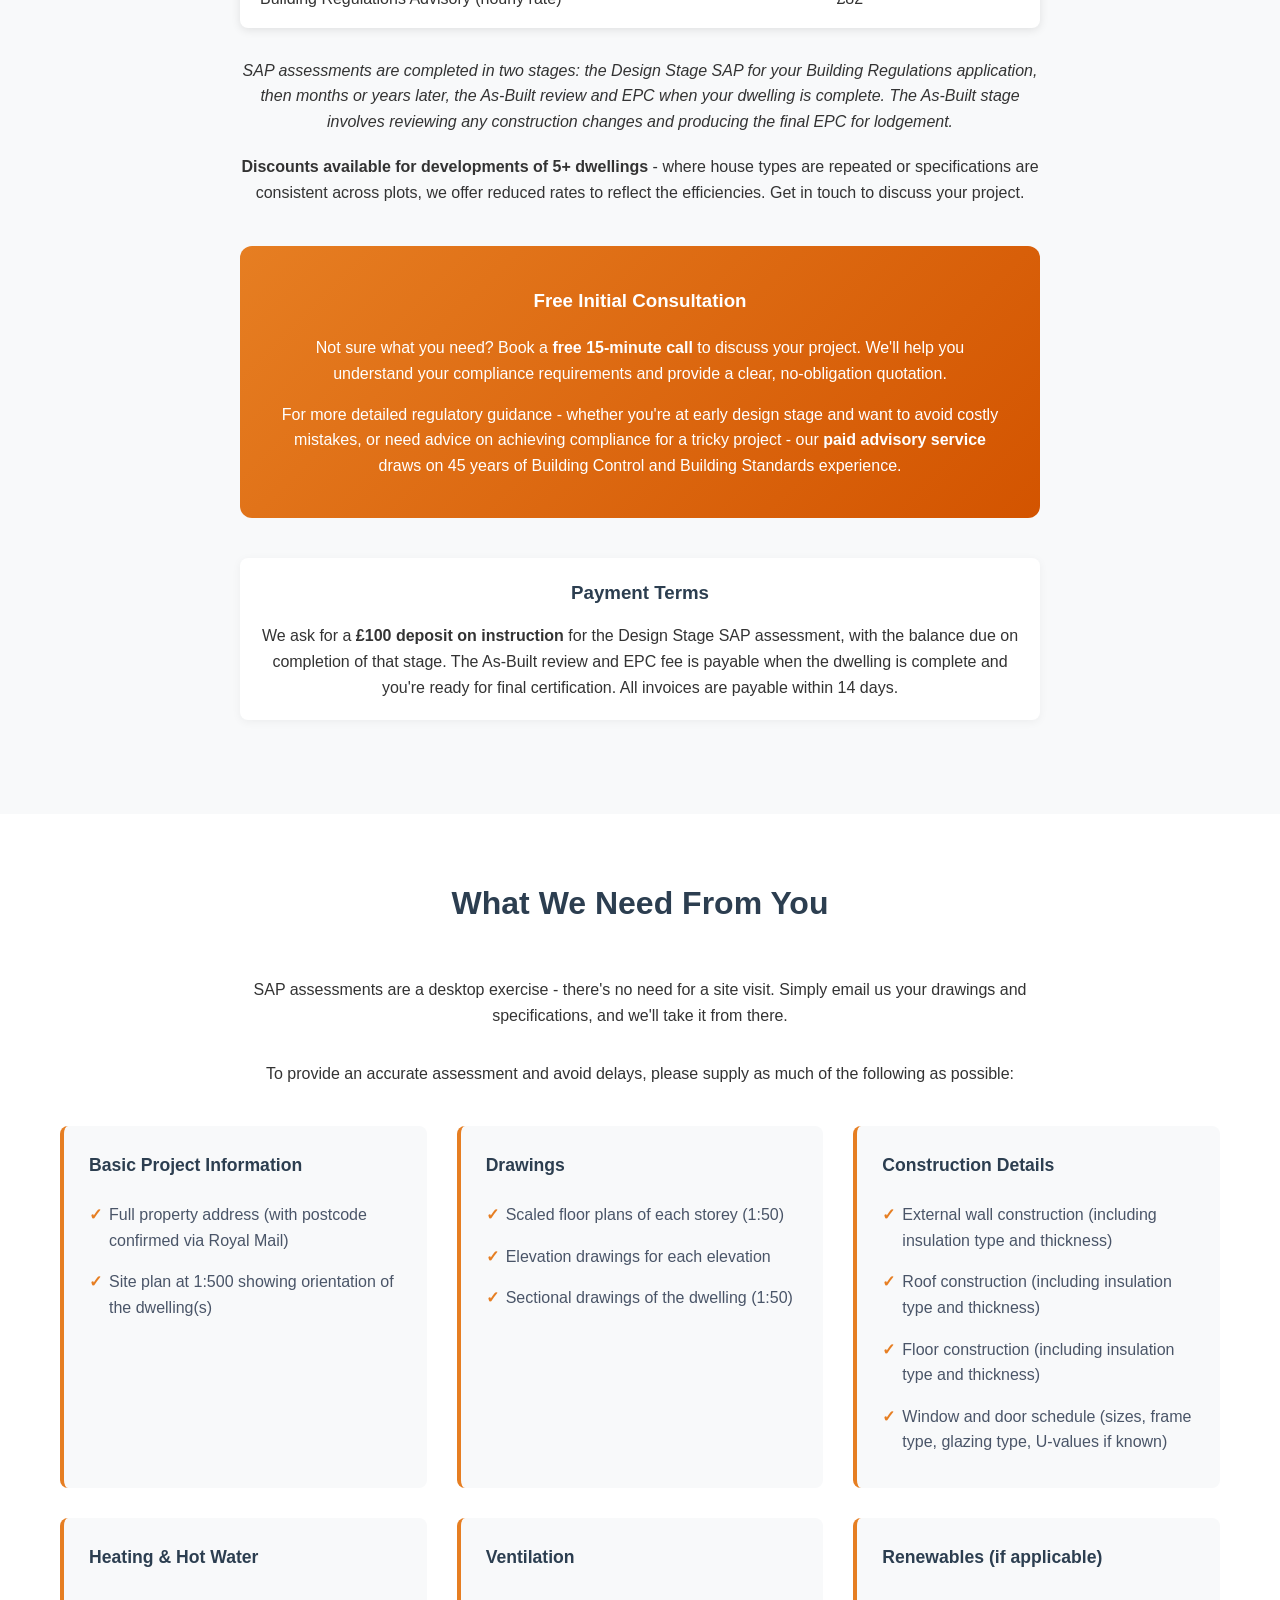
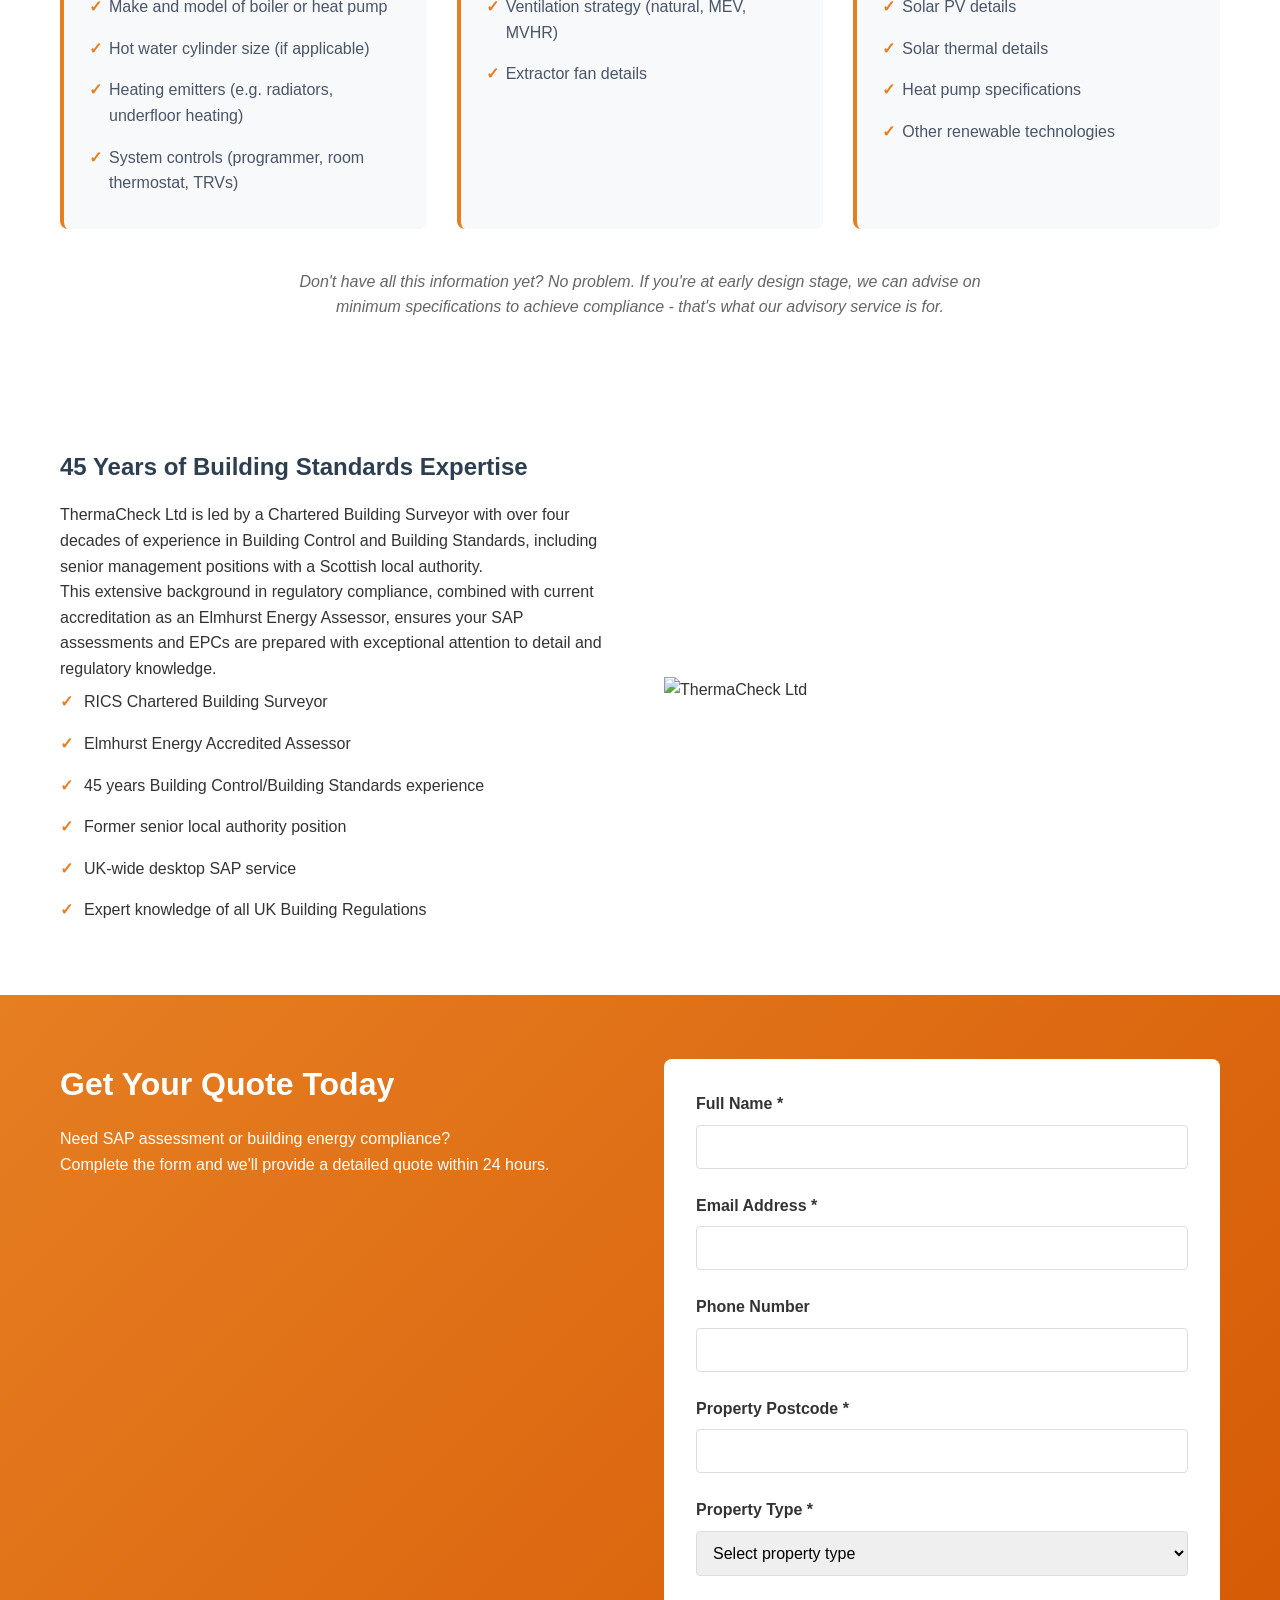
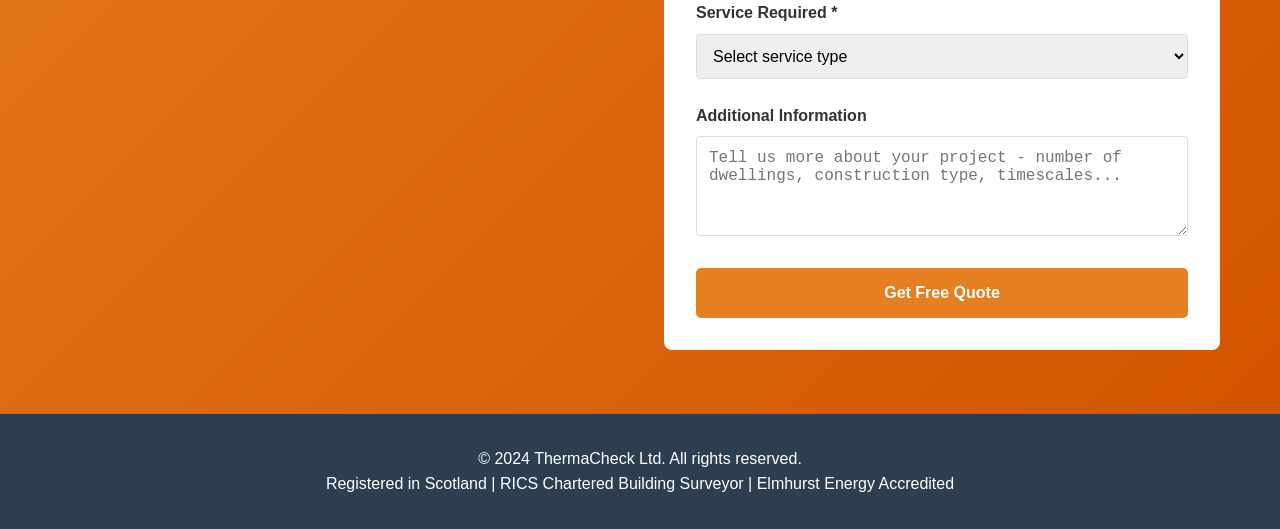
==== commit 488b1bd3: "Group service links into Services dropdown; update quote form option to Conversion/Change of Use to " ====
--- a/index.html
+++ b/index.html
@@ -64,6 +64,60 @@
 
 .nav-links a:hover {
 color: #2c3e50;
+}
+
+.nav-links a {
+white-space: nowrap;
+}
+
+/* Services dropdown */
+.has-dropdown {
+position: relative;
+}
+
+.caret {
+font-size: 0.75em;
+}
+
+.dropdown {
+display: none;
+position: absolute;
+top: 100%;
+left: 0;
+margin-top: 0.75rem;
+min-width: 300px;
+padding: 0.5rem 0;
+list-style: none;
+background: white;
+border-radius: 8px;
+box-shadow: 0 8px 24px rgba(0,0,0,0.15);
+z-index: 1001;
+}
+
+.dropdown::before {
+content: "";
+position: absolute;
+top: -0.75rem;
+left: 0;
+right: 0;
+height: 0.75rem;
+}
+
+.has-dropdown:hover .dropdown,
+.has-dropdown:focus-within .dropdown {
+display: block;
+}
+
+.dropdown a {
+display: block;
+padding: 0.6rem 1.25rem;
+color: #2c3e50;
+font-weight: 500;
+}
+
+.dropdown a:hover {
+background: #fdf2e9;
+color: #e67e22;
 }
 
 /* Hero Section */
@@ -381,9 +435,8 @@
 <nav class="container">
 <ul class="nav-links">
 <li><a href="#home">Home</a></li>
-<li><a href="#services">Services</a></li>
-<li><a href="#pricing">Pricing</a></li>
-<li><a href="#about">About</a></li>
+<li class="has-dropdown"><a href="#services" aria-haspopup="true">Services <span class="caret">&#9662;</span></a>
+<ul class="dropdown">
 <li><a href="https://sap-assessments.thermacheck.co.uk" target="_blank" rel="noopener">SAP Assessments</a></li>
 <li><a href="https://overheating-assessments.thermacheck.co.uk" target="_blank" rel="noopener">Overheating Assessments</a></li>
 <li><a href="https://u-values.thermacheck.co.uk" target="_blank" rel="noopener">U-Value Tool</a></li>
@@ -393,6 +446,10 @@
 <li><a href="https://access-statement.thermacheck.co.uk" target="_blank" rel="noopener">Access Statements</a></li>
 <li><a href="https://glazed-extensions.thermacheck.co.uk" target="_blank" rel="noopener">Highly Glazed Extensions</a></li>
 <li><a href="https://conversion-epc.thermacheck.co.uk" target="_blank" rel="noopener">Conversion EPCs</a></li>
+</ul>
+</li>
+<li><a href="#pricing">Pricing</a></li>
+<li><a href="#about">About</a></li>
 <li><a href="#contact">Contact</a></li>
 </ul>
 </nav>
@@ -757,7 +814,7 @@
 <option value="Planning Energy Statements">Planning Energy &amp; Sustainability Statements</option>
 <option value="Access Statements">Access Statements</option>
 <option value="Highly Glazed Extension Assessment">Highly Glazed Extension Assessment</option>
-<option value="Conversion EPC">Conversion EPC (barn, pub, hotel &amp; similar)</option>
+<option value="Conversion/Change of Use to Dwelling">Conversion/Change of Use to Dwelling</option>
 <option value="consultancy">Building Standards Consultancy</option>
 <option value="other">Other - Please specify below</option>
 </select>
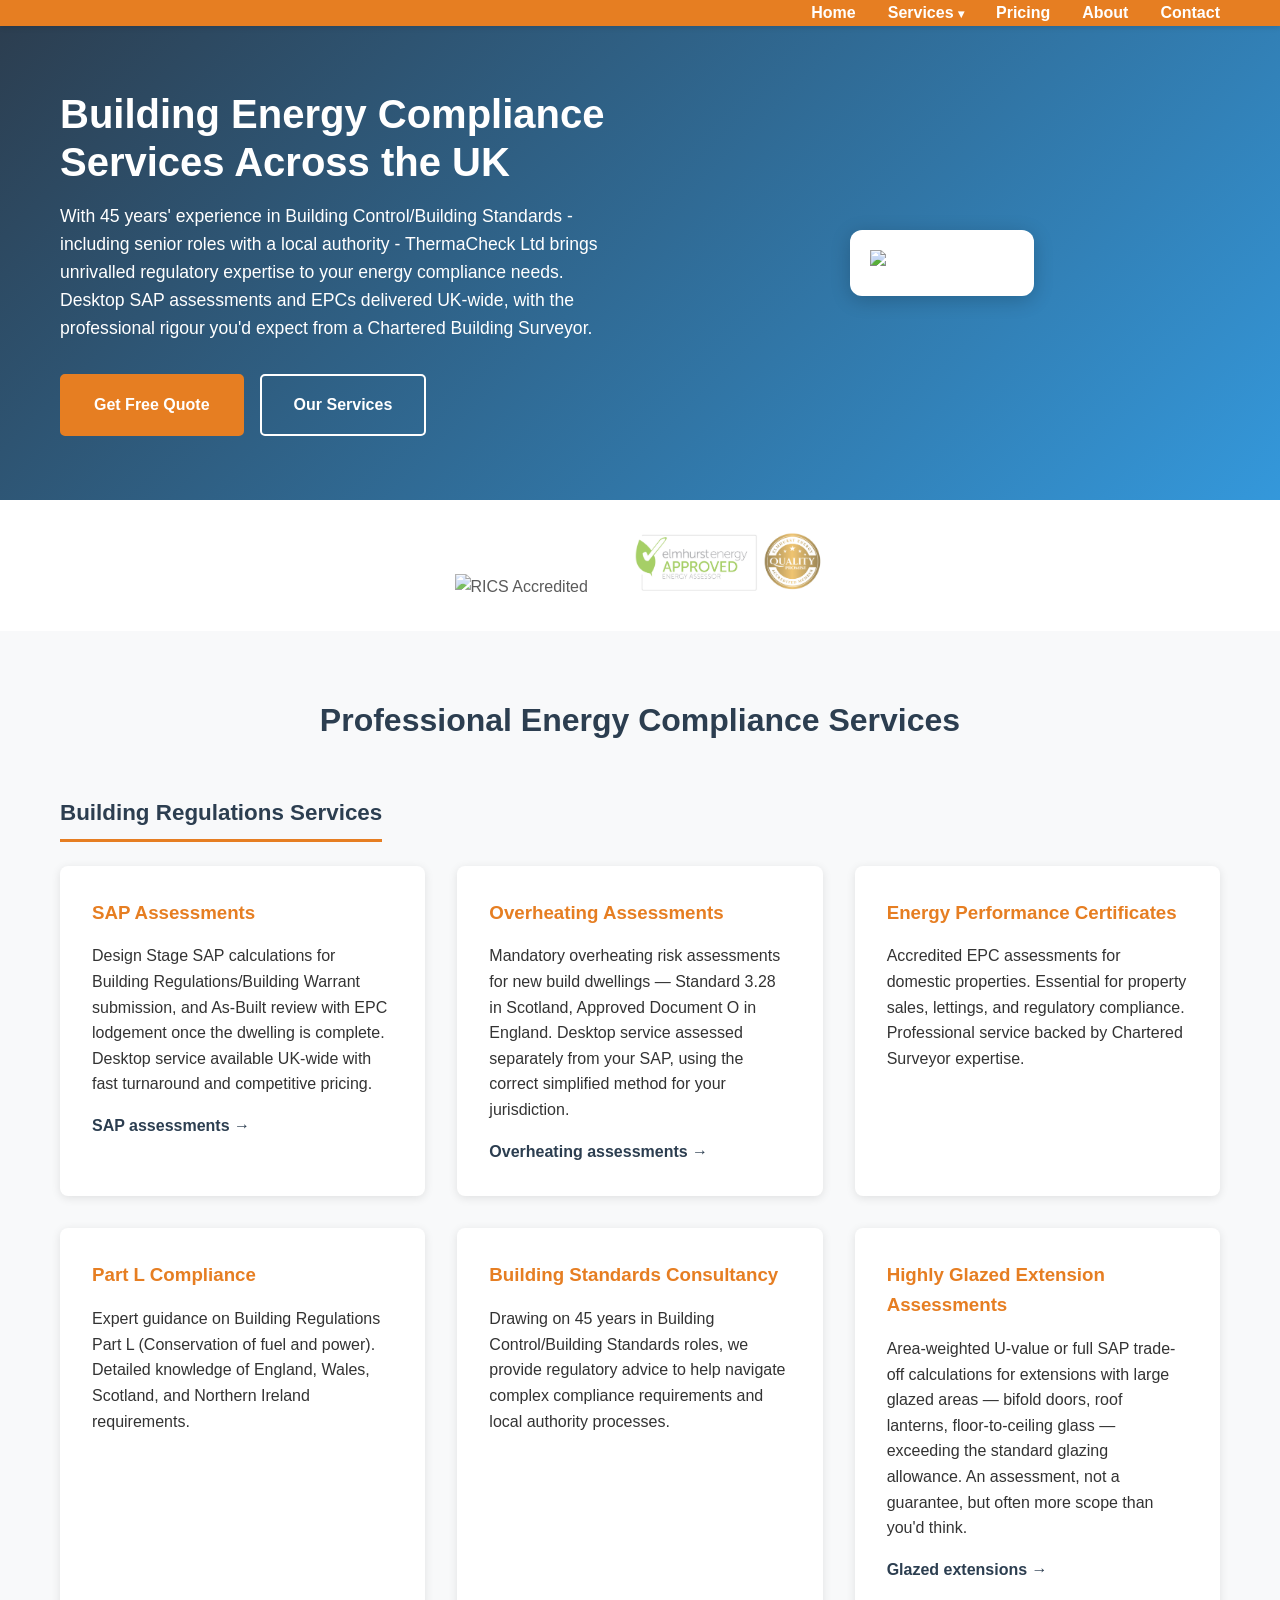
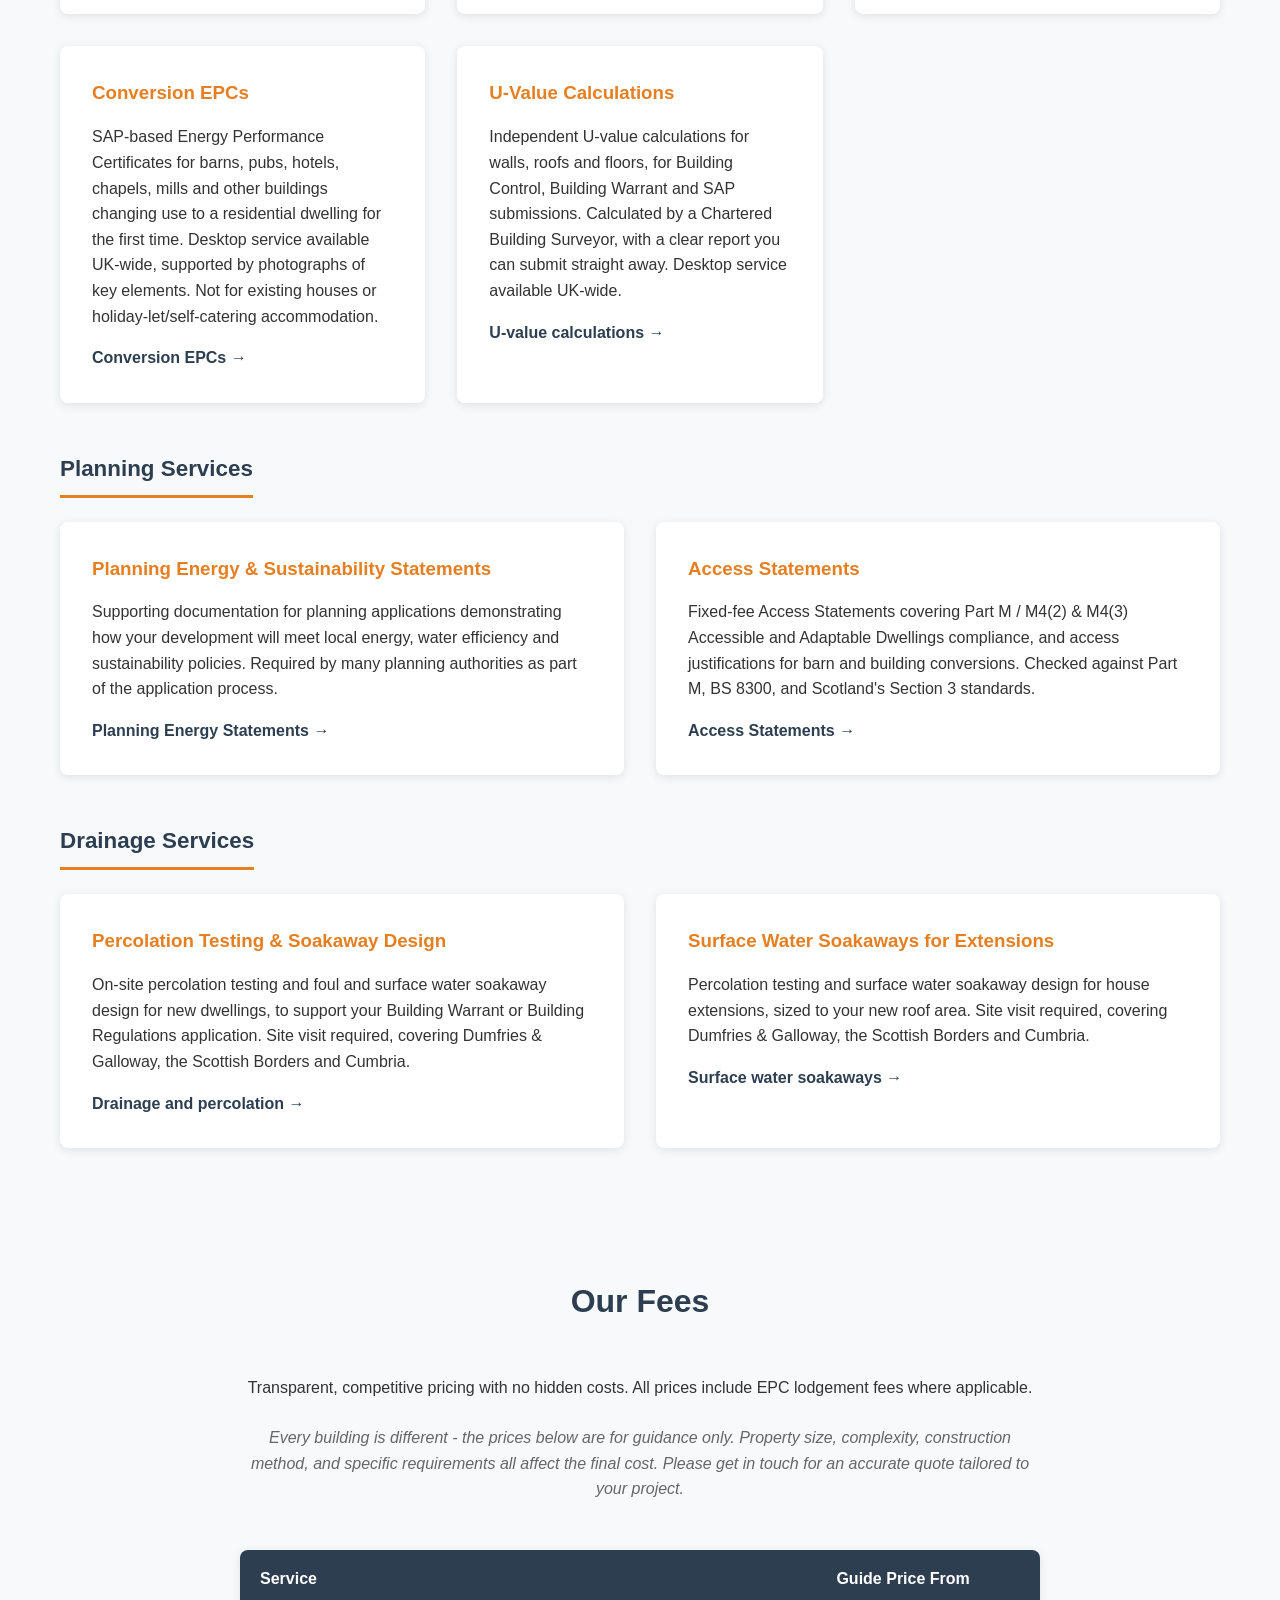
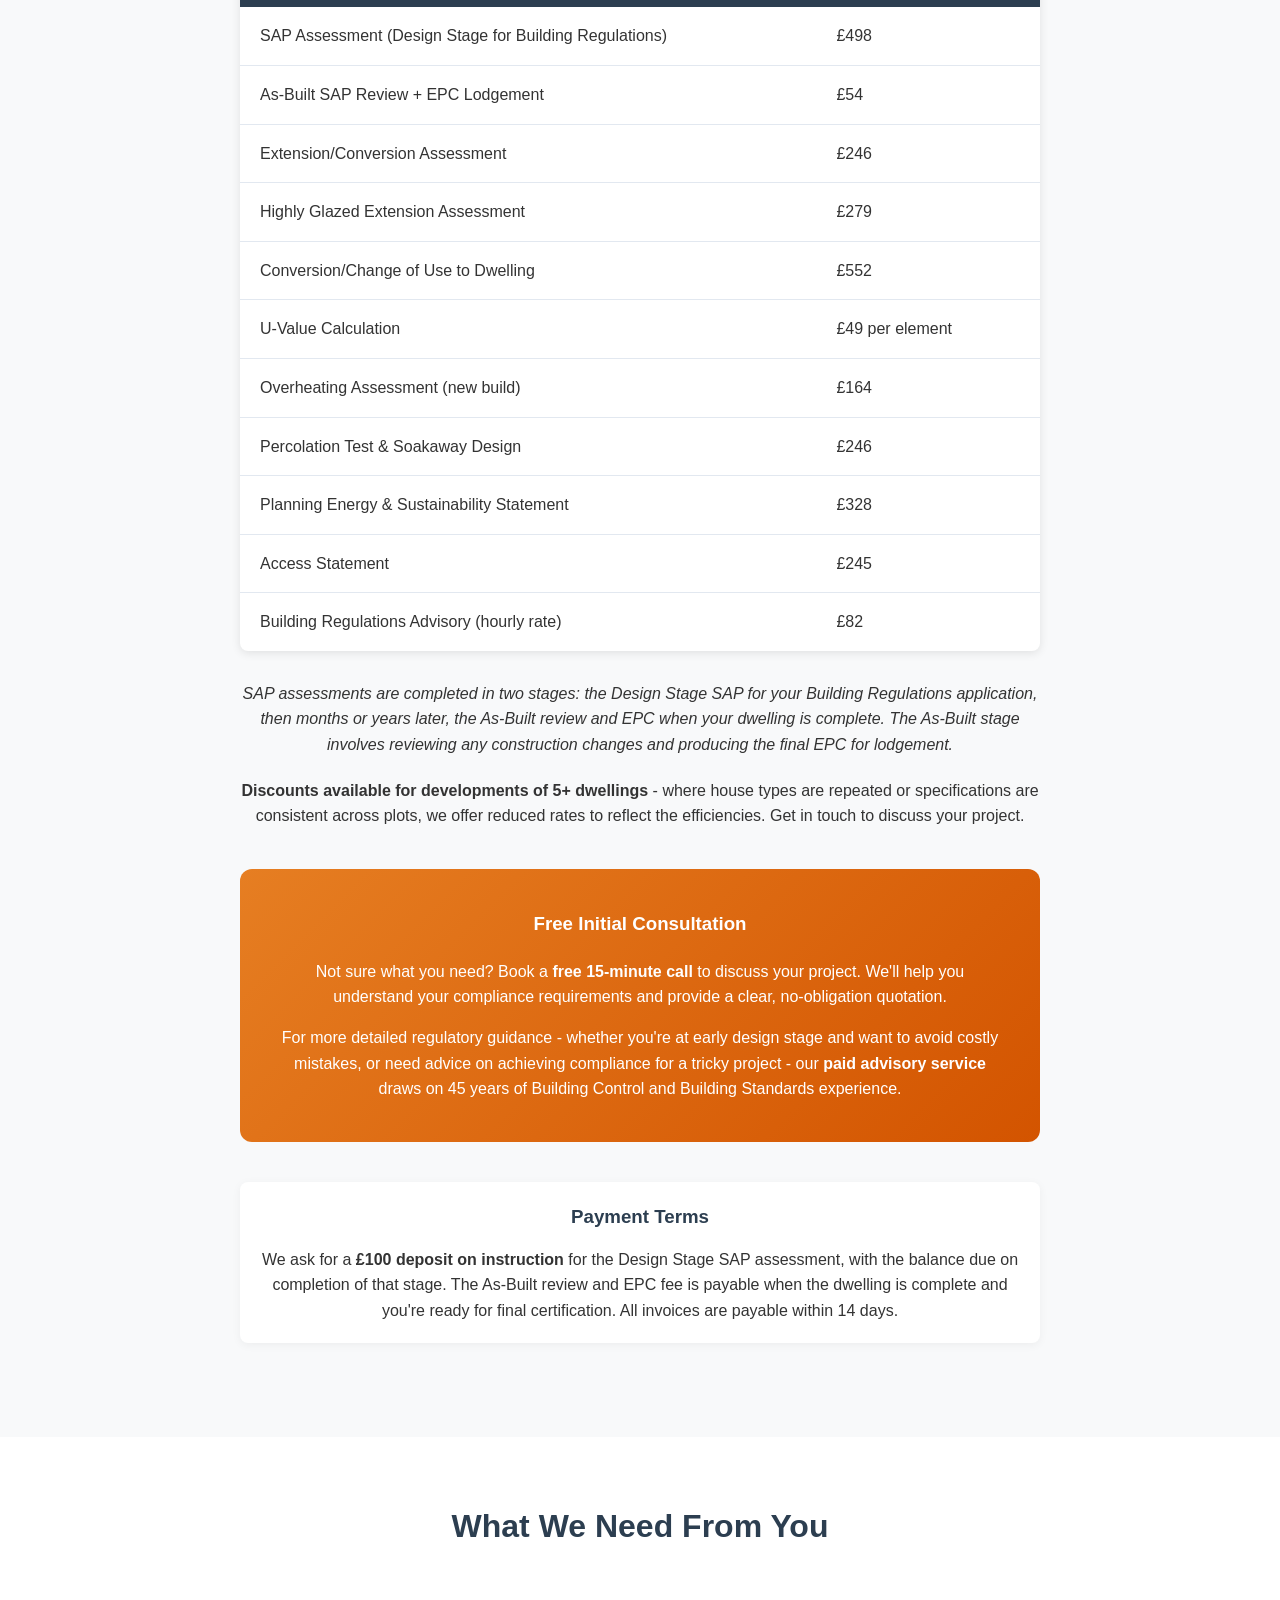
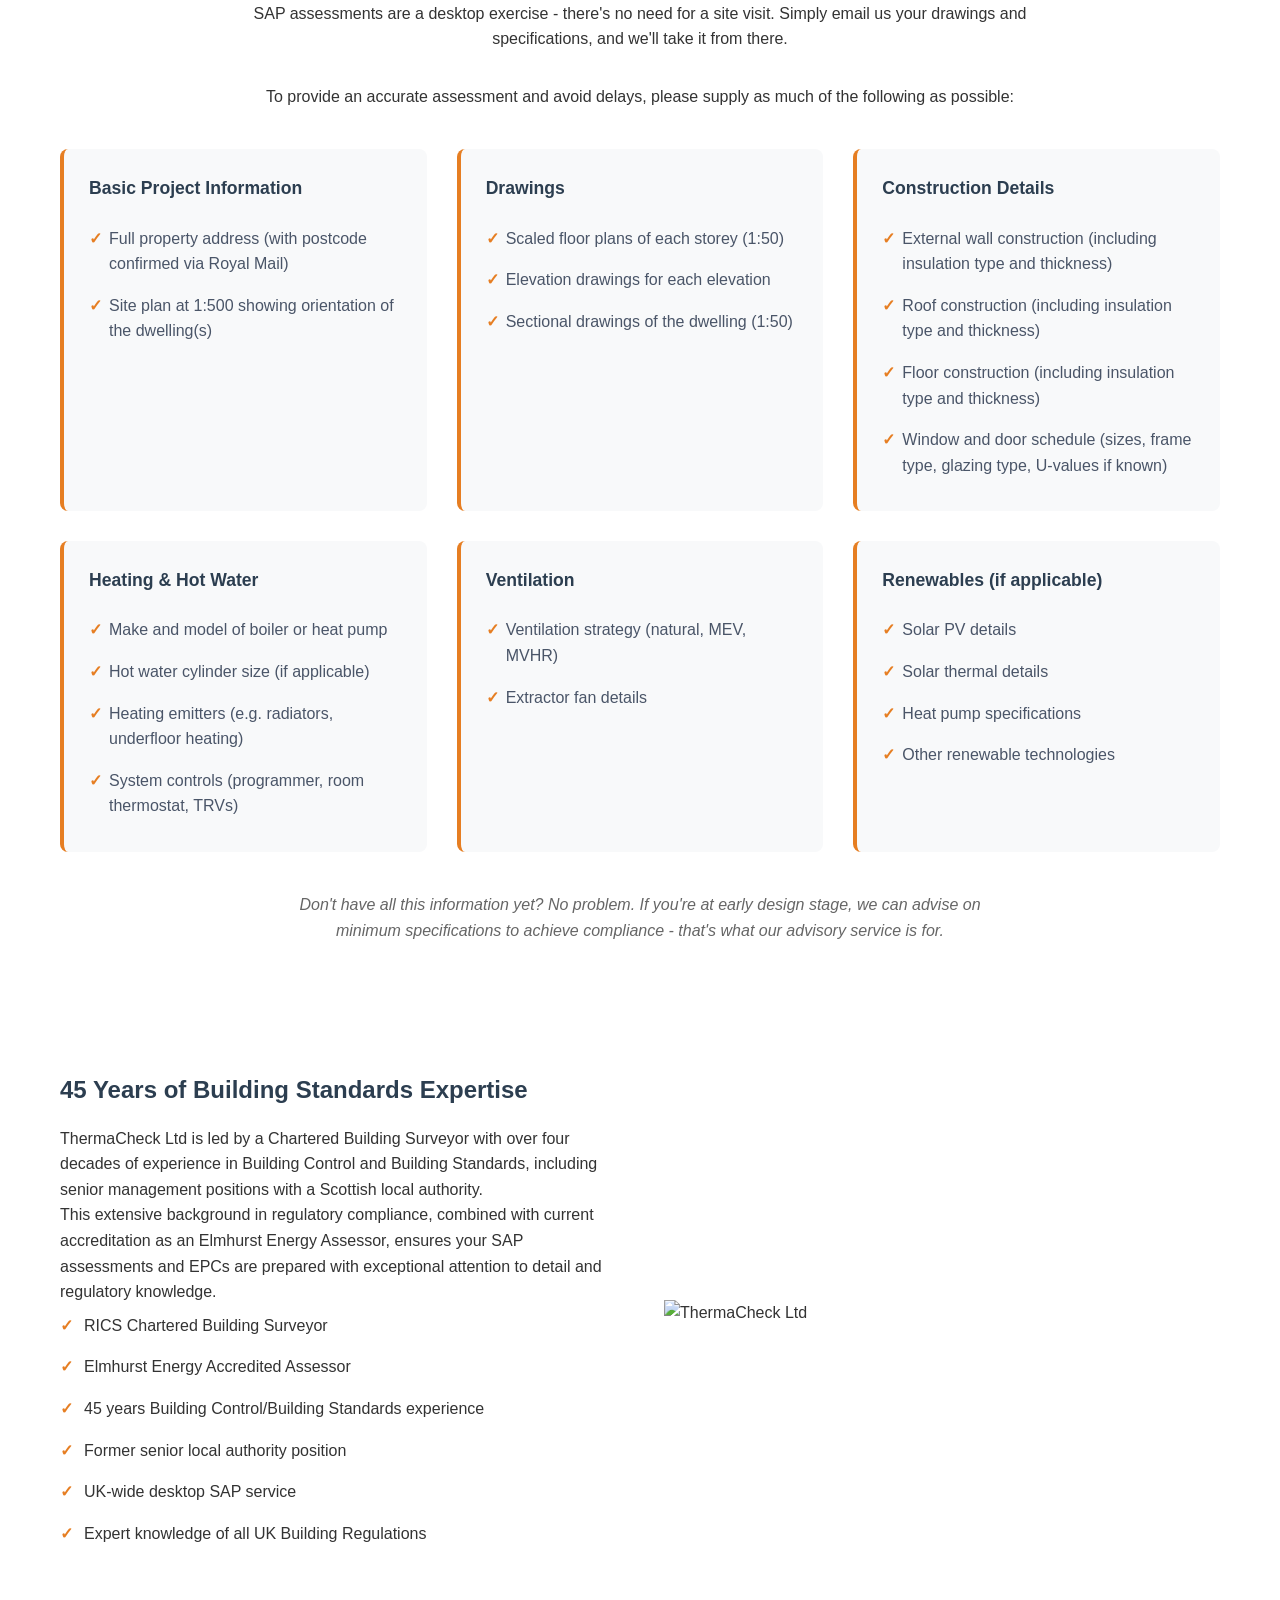
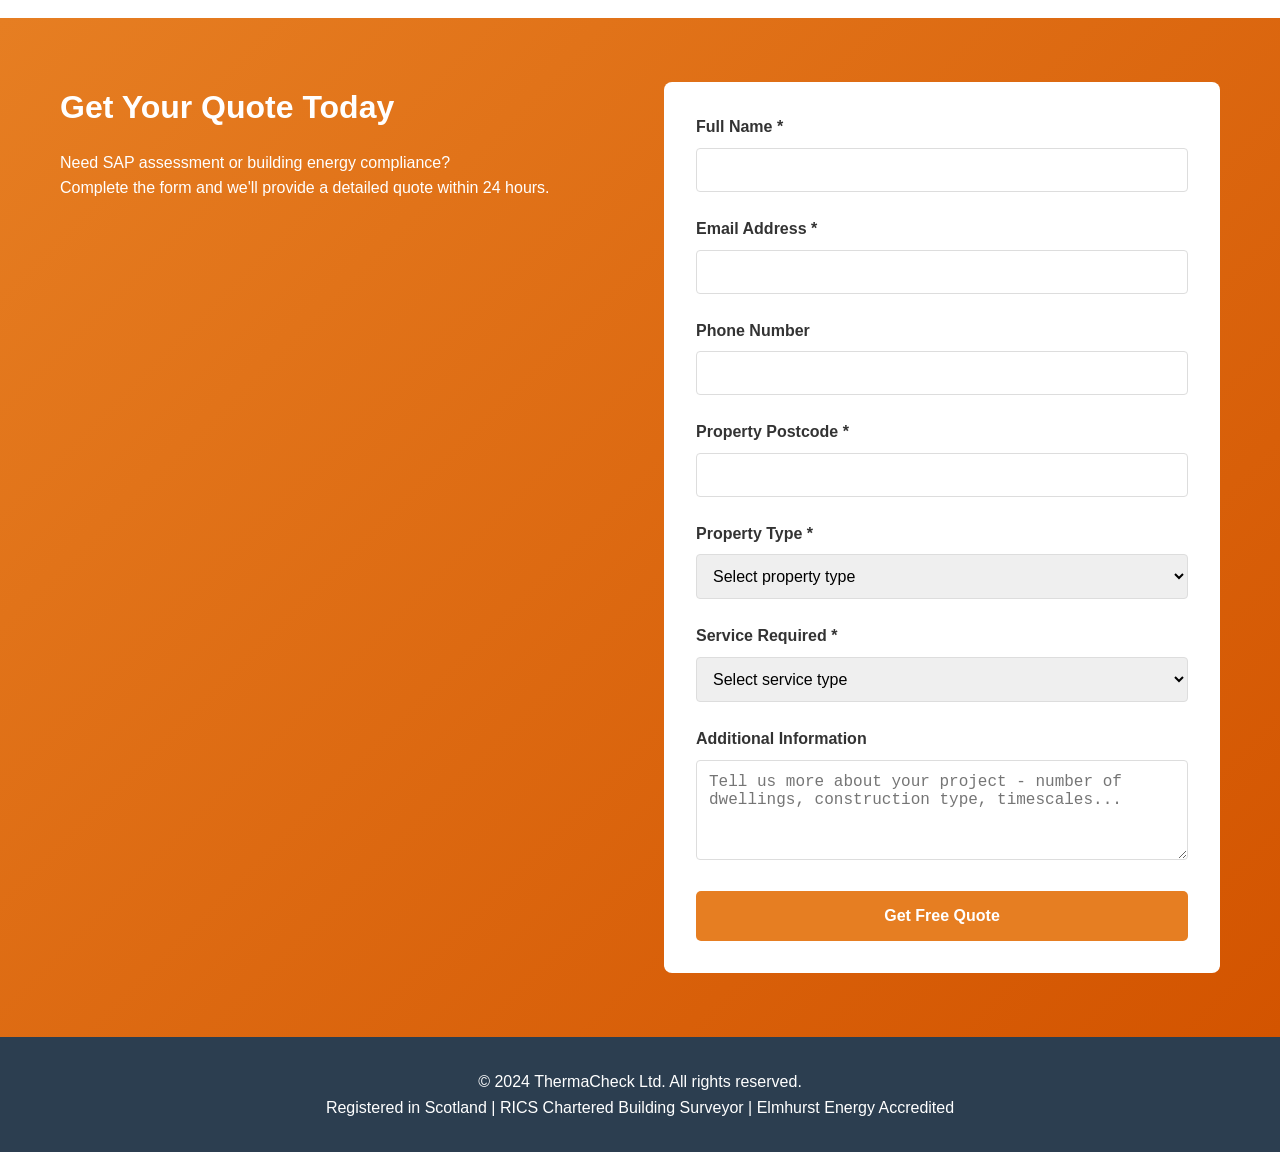
==== commit 06df9ecf: "Add U-value and drainage service cards, link all cards to service sites, meta description, conversio" ====
--- a/index.html
+++ b/index.html
@@ -13,6 +13,7 @@
 <meta charset="UTF-8">
 <meta name="viewport" content="width=device-width, initial-scale=1.0">
 <title>ThermaCheck Ltd - Building Energy Compliance Services</title>
+<meta name="description" content="SAP assessments, EPCs, U-value calculations, overheating assessments, Planning Energy Statements, Access Statements and percolation testing from a RICS Chartered Building Surveyor with 45 years in Building Control and Building Standards. Desktop service UK-wide.">
 <style>
 * {
 margin: 0;
@@ -249,6 +250,19 @@
 .service-card h3 {
 color: #e67e22;
 margin-bottom: 1rem;
+}
+
+.service-card .card-link {
+display: inline-block;
+margin-top: 1rem;
+color: #2c3e50;
+font-weight: 600;
+text-decoration: none;
+}
+
+.service-card .card-link:hover {
+color: #e67e22;
+text-decoration: underline;
 }
 
 .service-logo-card {
@@ -497,6 +511,7 @@
 Regulations/Building Warrant submission, and As-Built review with EPC
 lodgement once the dwelling is complete. Desktop service available
 UK-wide with fast turnaround and competitive pricing.</p>
+<a class="card-link" href="https://sap-assessments.thermacheck.co.uk" target="_blank" rel="noopener">SAP assessments &rarr;</a>
 </div>
 <div class="service-card">
 <h3>Overheating Assessments</h3>
@@ -504,6 +519,7 @@
 build dwellings &mdash; Standard 3.28 in Scotland, Approved Document O
 in England. Desktop service assessed separately from your SAP, using
 the correct simplified method for your jurisdiction.</p>
+<a class="card-link" href="https://overheating-assessments.thermacheck.co.uk" target="_blank" rel="noopener">Overheating assessments &rarr;</a>
 </div>
 <div class="service-card">
 <h3>Energy Performance Certificates</h3>
@@ -530,17 +546,24 @@
 roof lanterns, floor-to-ceiling glass &mdash; exceeding the standard
 glazing allowance. An assessment, not a guarantee, but often more scope
 than you'd think.</p>
+<a class="card-link" href="https://glazed-extensions.thermacheck.co.uk" target="_blank" rel="noopener">Glazed extensions &rarr;</a>
 </div>
 <div class="service-card">
 <h3>Conversion EPCs</h3>
-<p>Inspection-based RdSAP Energy Performance
-Certificates for barns, pubs, hotels, chapels, mills and other buildings
-changing use to a residential dwelling for the first time. Site visit
-required &mdash; not for existing houses or holiday-let/self-catering
-accommodation.</p>
-</div>
-<div class="service-card service-logo-card">
-<img src="img/thermacheck-logo.png" alt="ThermaCheck Ltd">
+<p>SAP-based Energy Performance Certificates for
+barns, pubs, hotels, chapels, mills and other buildings changing use to a
+residential dwelling for the first time. Desktop service available
+UK-wide, supported by photographs of key elements. Not for existing
+houses or holiday-let/self-catering accommodation.</p>
+<a class="card-link" href="https://conversion-epc.thermacheck.co.uk" target="_blank" rel="noopener">Conversion EPCs &rarr;</a>
+</div>
+<div class="service-card">
+<h3>U-Value Calculations</h3>
+<p>Independent U-value calculations for walls, roofs
+and floors, for Building Control, Building Warrant and SAP submissions.
+Calculated by a Chartered Building Surveyor, with a clear report you can
+submit straight away. Desktop service available UK-wide.</p>
+<a class="card-link" href="https://u-values.thermacheck.co.uk" target="_blank" rel="noopener">U-value calculations &rarr;</a>
 </div>
 </div>
 
@@ -552,6 +575,7 @@
 applications demonstrating how your development will meet local energy,
 water efficiency and sustainability policies. Required by many planning
 authorities as part of the application process.</p>
+<a class="card-link" href="https://planning-energy.thermacheck.co.uk" target="_blank" rel="noopener">Planning Energy Statements &rarr;</a>
 </div>
 <div class="service-card">
 <h3>Access Statements</h3>
@@ -559,6 +583,27 @@
 M4(2) &amp; M4(3) Accessible and Adaptable Dwellings compliance, and
 access justifications for barn and building conversions. Checked
 against Part M, BS 8300, and Scotland's Section 3 standards.</p>
+<a class="card-link" href="https://access-statement.thermacheck.co.uk" target="_blank" rel="noopener">Access Statements &rarr;</a>
+</div>
+</div>
+
+<h3 style="color: #2c3e50; margin: 3rem 0 1.5rem; font-size: 1.4rem; border-bottom: 3px solid #e67e22; padding-bottom: 0.5rem; display: inline-block;">Drainage Services</h3>
+<div class="services-grid">
+<div class="service-card">
+<h3>Percolation Testing &amp; Soakaway Design</h3>
+<p>On-site percolation testing and foul and surface
+water soakaway design for new dwellings, to support your Building Warrant
+or Building Regulations application. Site visit required, covering
+Dumfries &amp; Galloway, the Scottish Borders and Cumbria.</p>
+<a class="card-link" href="https://drainage.thermacheck.co.uk" target="_blank" rel="noopener">Drainage and percolation &rarr;</a>
+</div>
+<div class="service-card">
+<h3>Surface Water Soakaways for Extensions</h3>
+<p>Percolation testing and surface water soakaway
+design for house extensions, sized to your new roof area. Site visit
+required, covering Dumfries &amp; Galloway, the Scottish Borders and
+Cumbria.</p>
+<a class="card-link" href="https://surface-water.thermacheck.co.uk" target="_blank" rel="noopener">Surface water soakaways &rarr;</a>
 </div>
 </div>
 </div>
@@ -612,6 +657,10 @@
 <tr style="border-bottom: 1px solid #e2e8f0;">
 <td style="padding: 16px 20px;">Overheating Assessment (new build)</td>
 <td style="padding: 16px 20px;">£164</td>
+</tr>
+<tr style="border-bottom: 1px solid #e2e8f0;">
+<td style="padding: 16px 20px;">Percolation Test &amp; Soakaway Design</td>
+<td style="padding: 16px 20px;">£246</td>
 </tr>
 <tr style="border-bottom: 1px solid #e2e8f0;">
 <td style="padding: 16px 20px;">Planning Energy &amp; Sustainability Statement</td>
